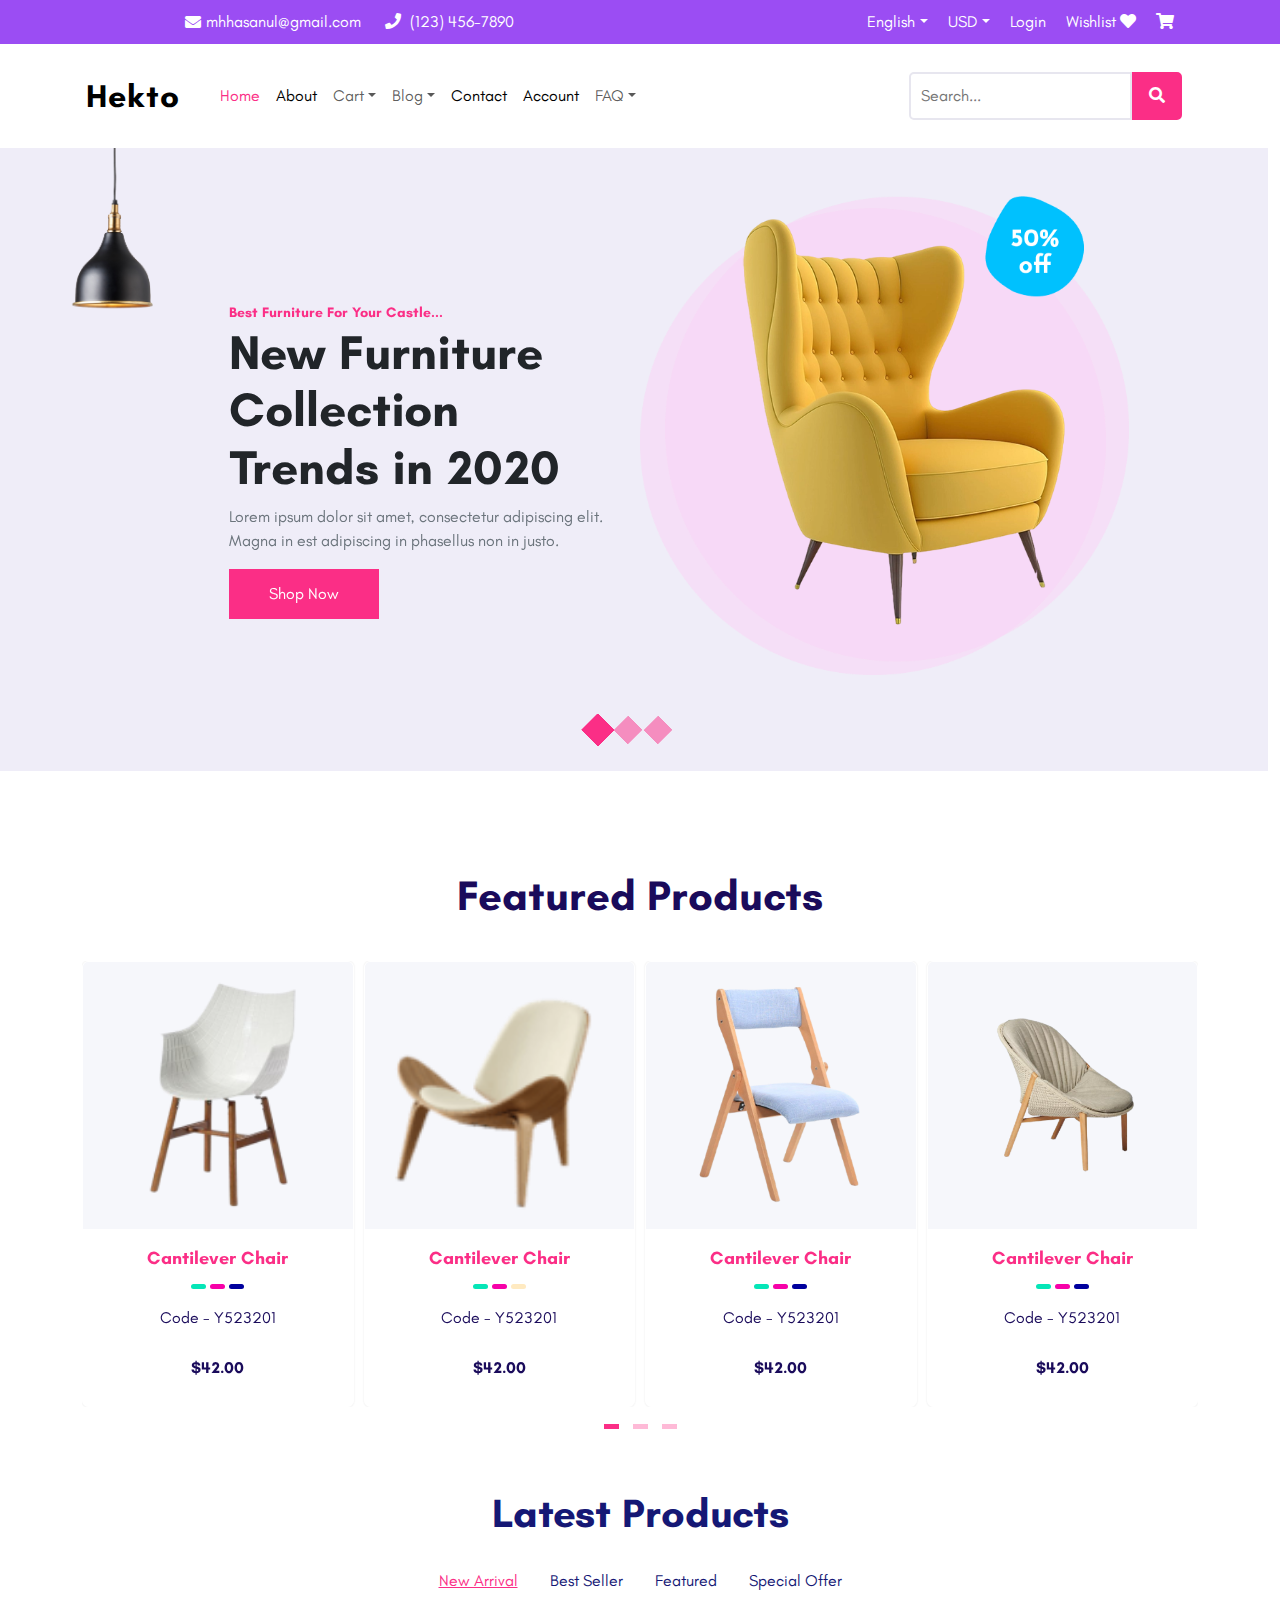
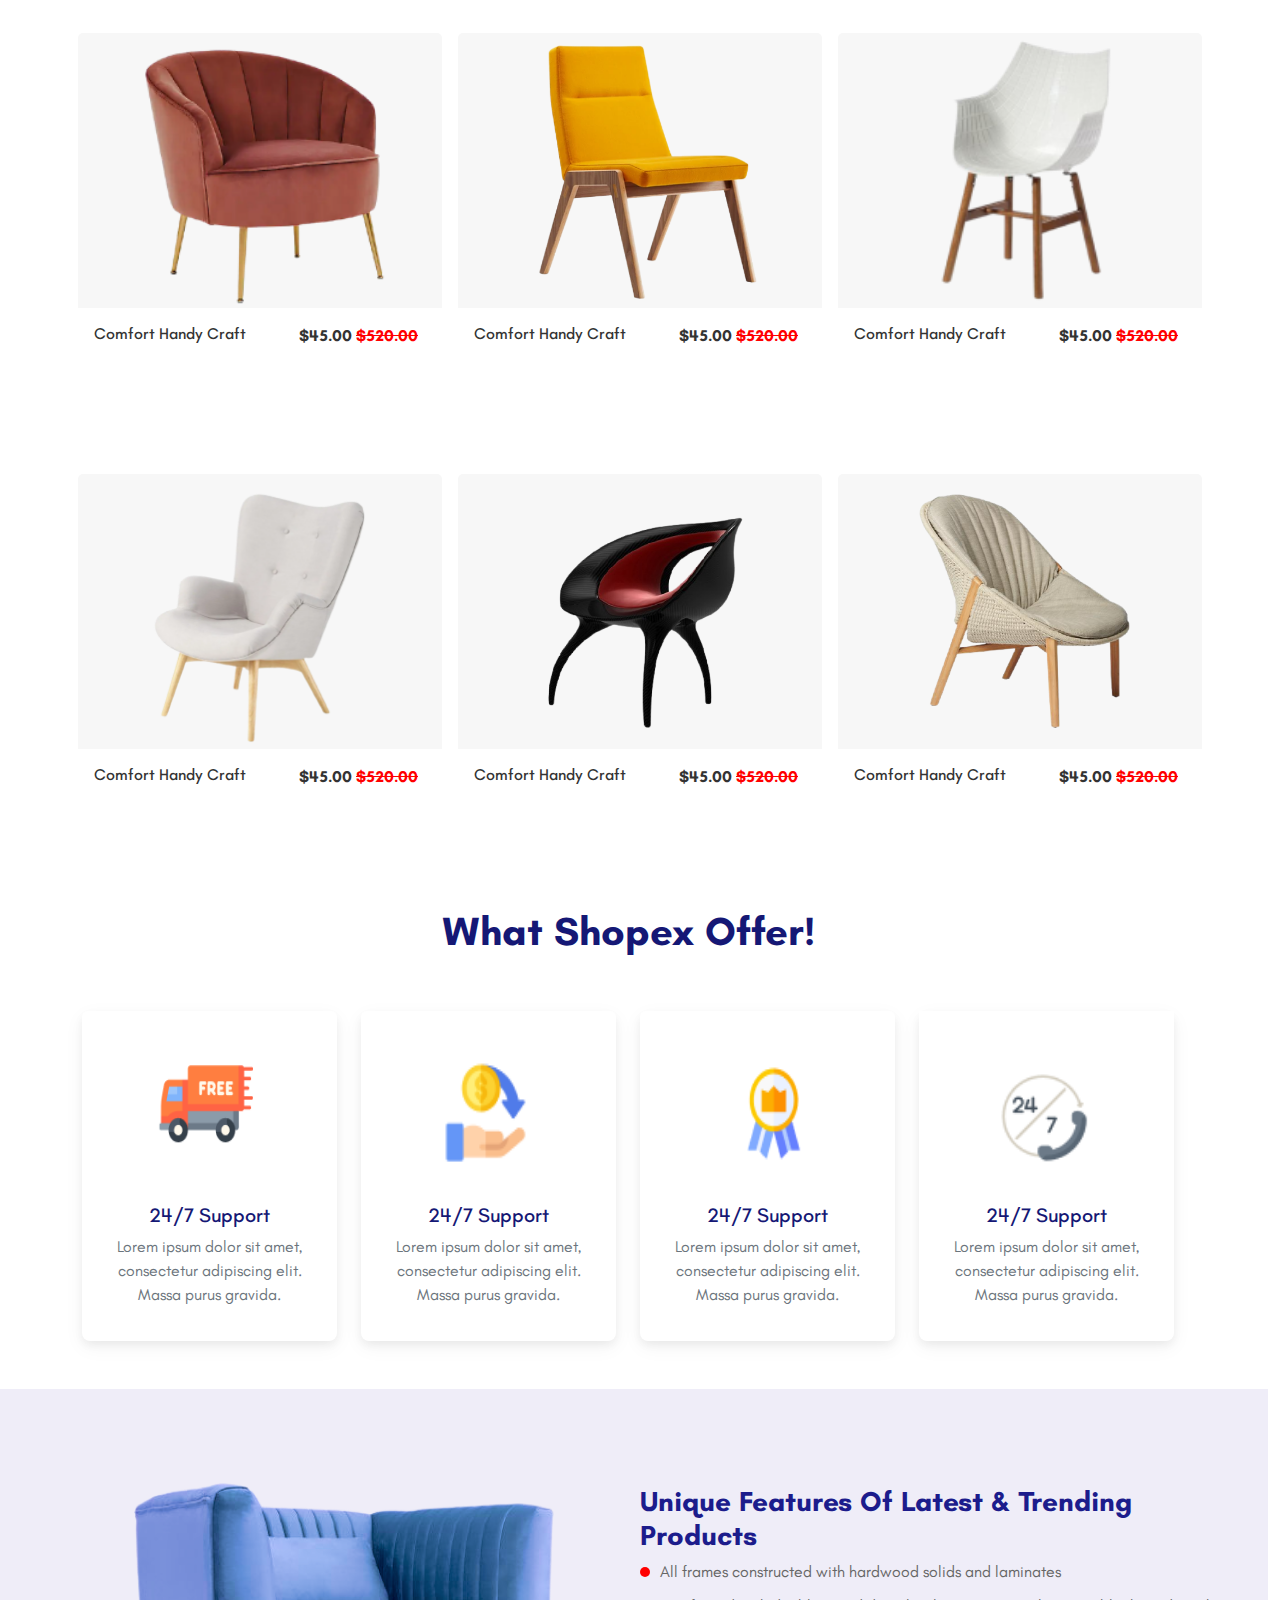
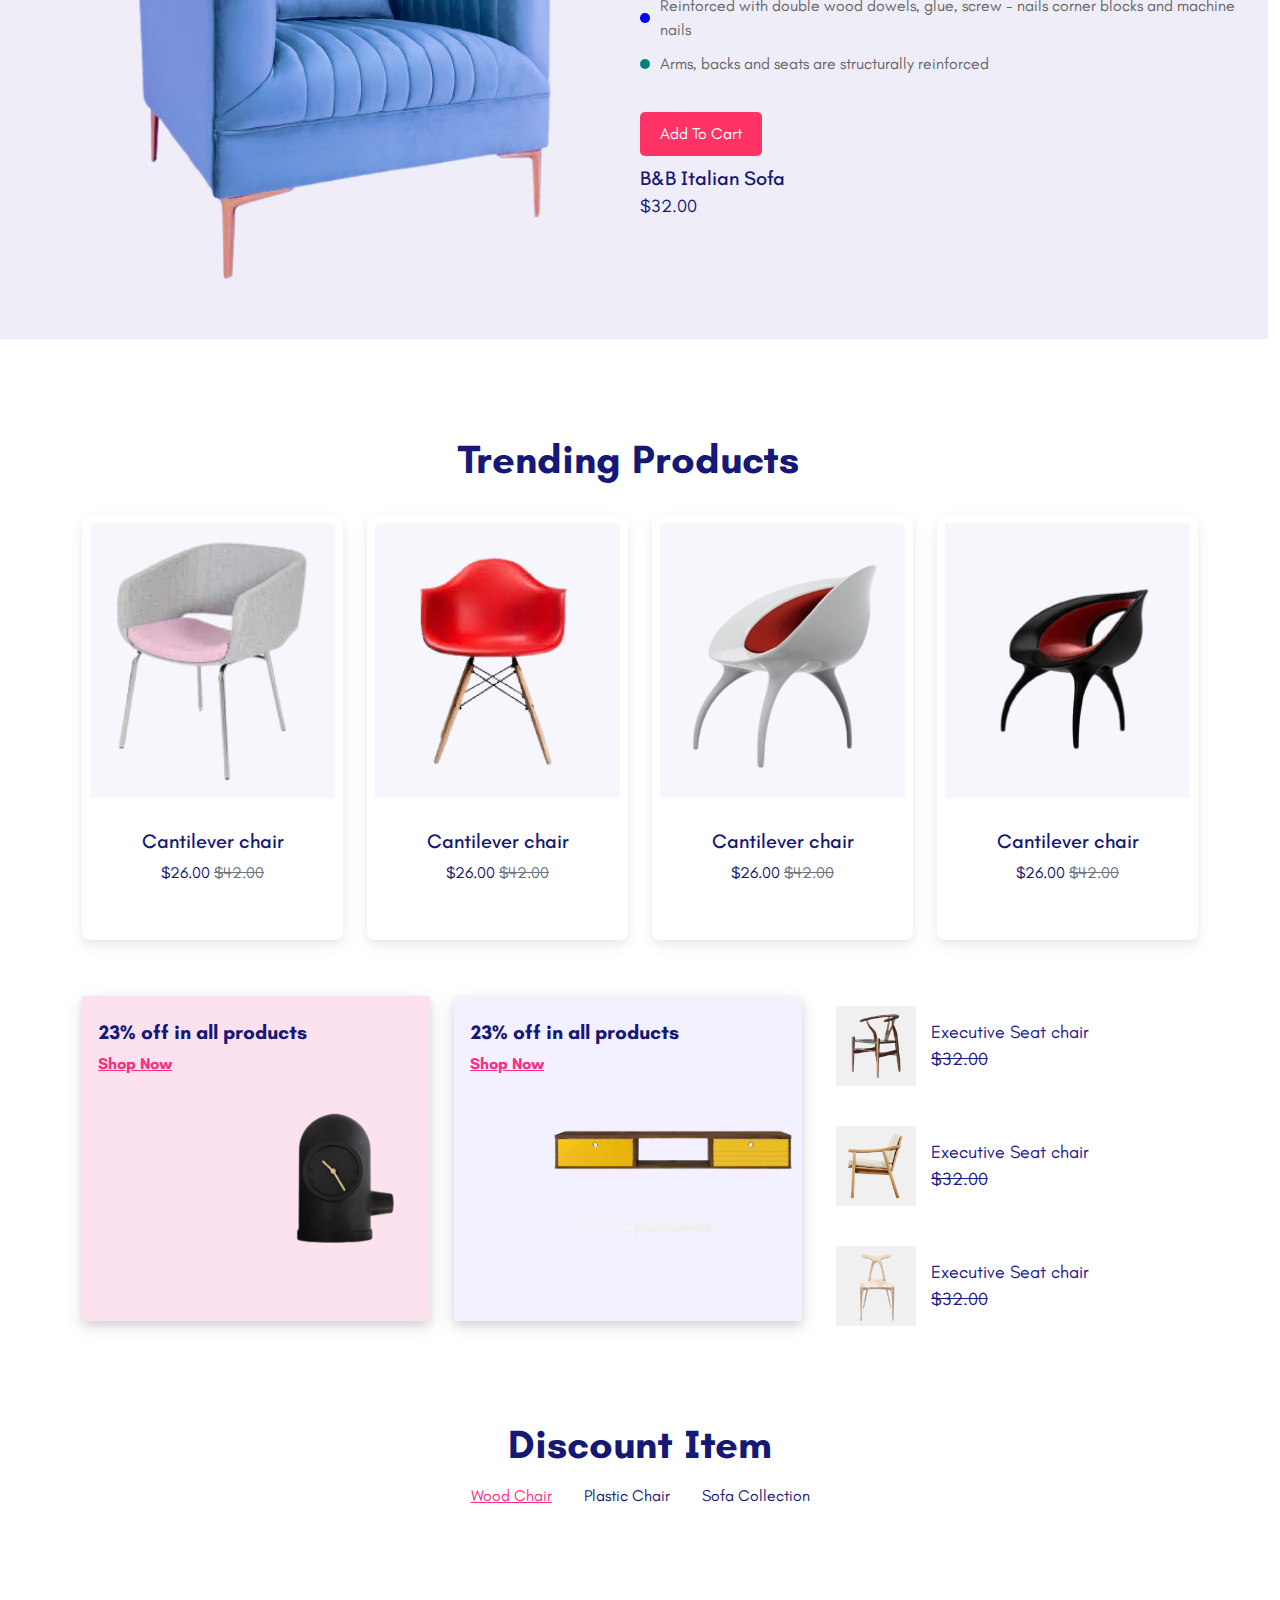
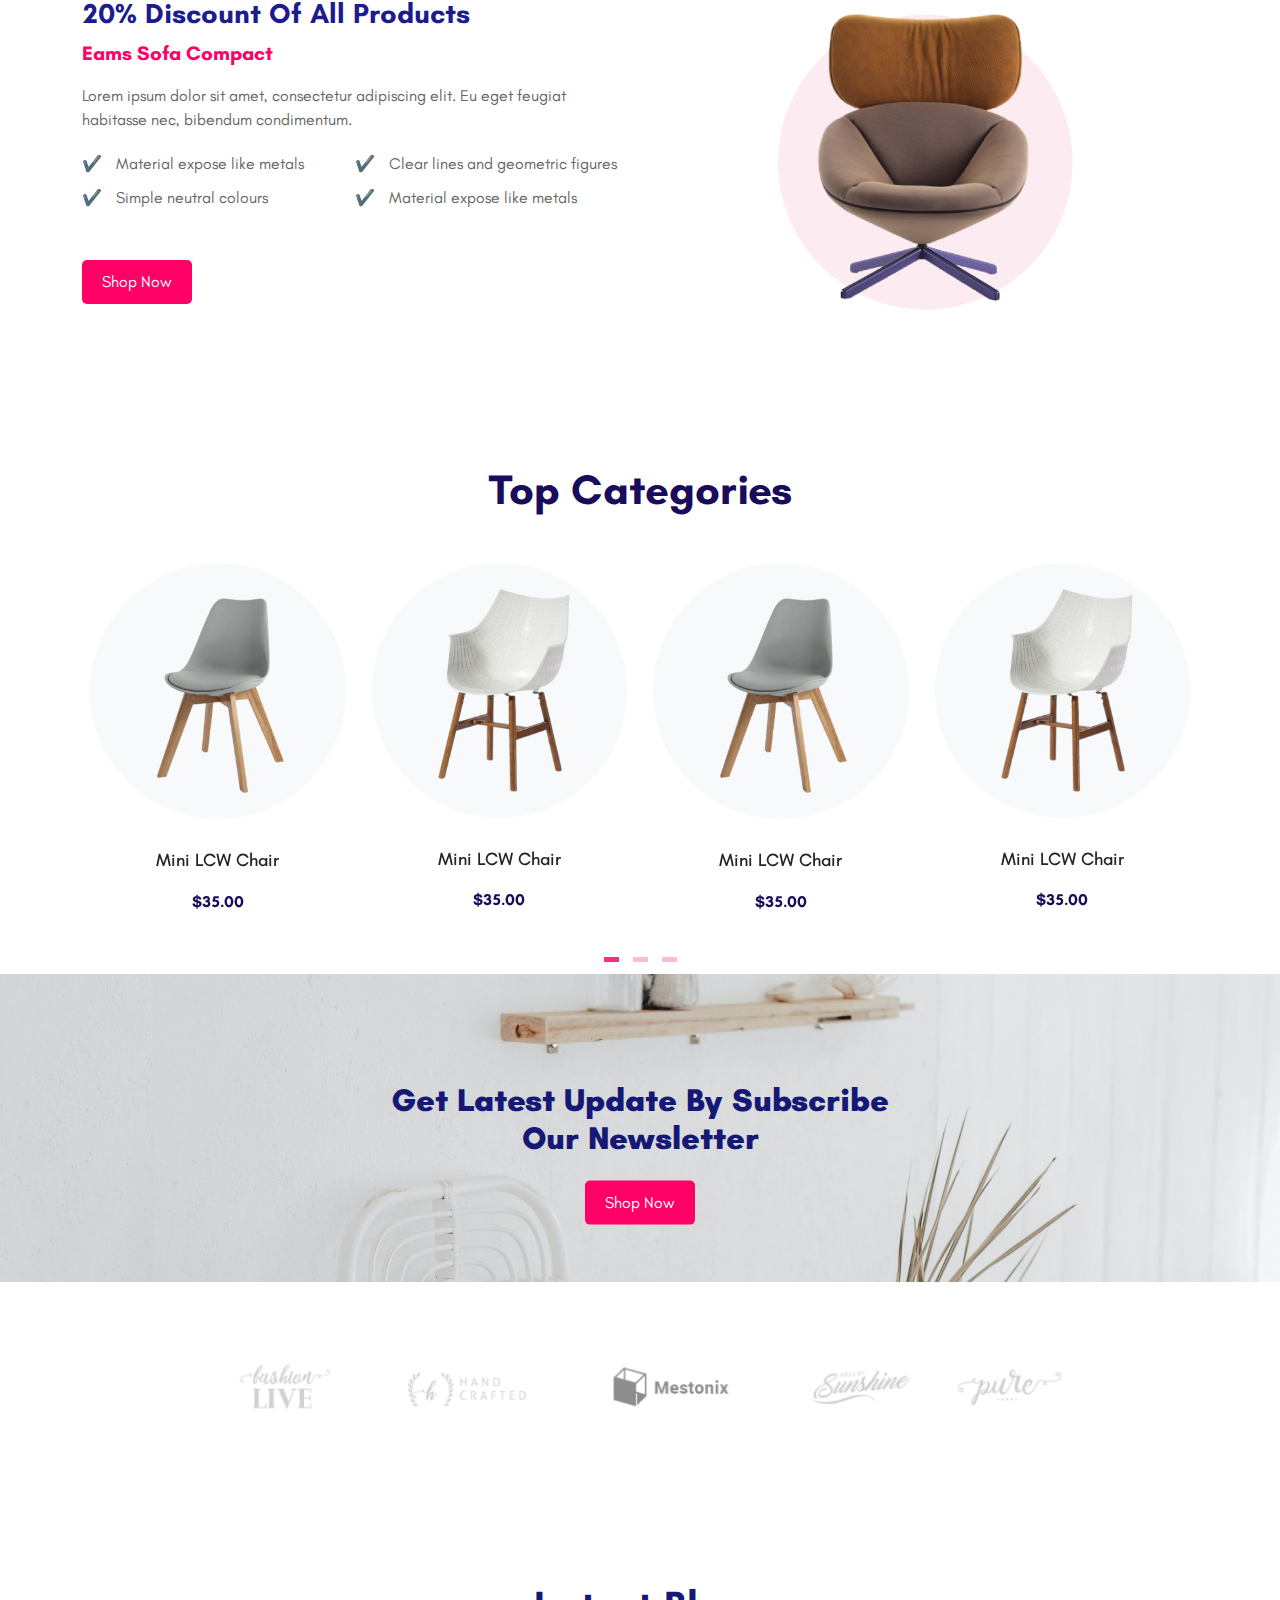
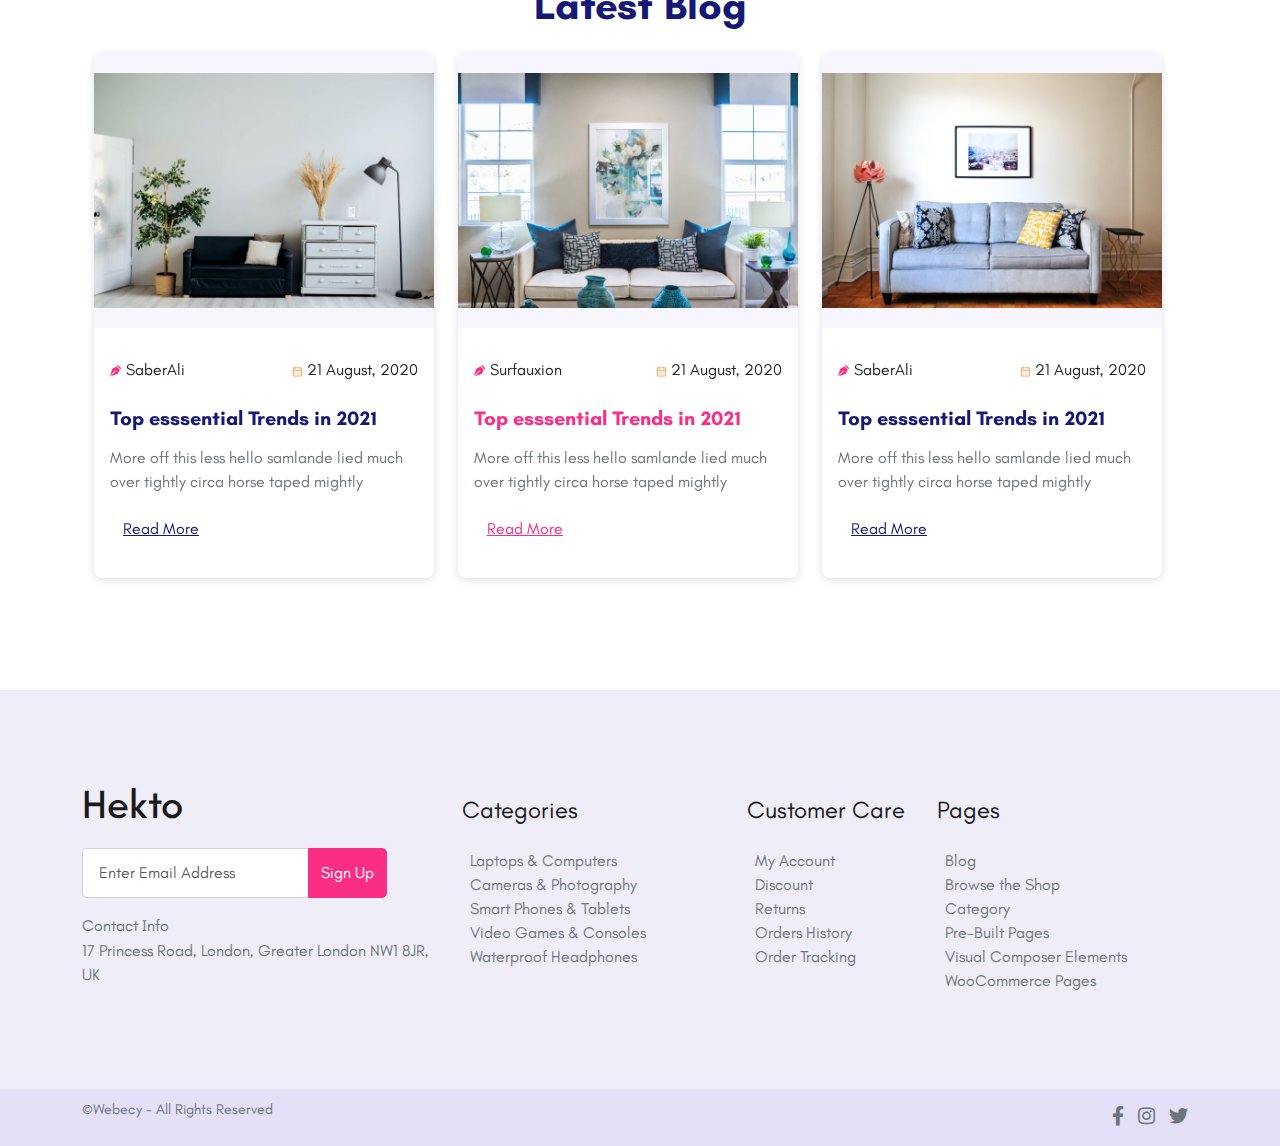
==== index.html @ 9812d264 "Upoading" ====
<!doctype html>
<html lang="en">
<head>
  <meta charset="utf-8">
  <meta name="viewport" content="width=device-width, initial-scale=1">
  <title>Hekto</title>
  <link rel="preconnect" href="https://fonts.googleapis.com">
  <link rel="preconnect" href="https://fonts.gstatic.com" crossorigin>
  <link href="https://fonts.googleapis.com/css2?family=Teachers:ital,wght@0,400..800;1,400..800&display=swap" rel="stylesheet">
  <link href="https://cdn.jsdelivr.net/npm/bootstrap@5.3.3/dist/css/bootstrap.min.css" rel="stylesheet" integrity="sha384-QWTKZyjpPEjISv5WaRU9OFeRpok6YctnYmDr5pNlyT2bRjXh0JMhjY6hW+ALEwIH" crossorigin="anonymous">
  <link href="assets/vendor/owl-carousel/css/owl.carousel.min.css" rel="stylesheet">
  <link href="assets/vendor/owl-carousel/css/owl.theme.default.min.css" rel="stylesheet">
  <link href="https://cdnjs.cloudflare.com/ajax/libs/font-awesome/5.15.4/css/all.min.css" rel="stylesheet">
  <link rel="stylesheet" href="assets/css/responsive.css"> <!-- Link to responsive CSS -->
  <link rel="stylesheet" href="assets/css/style.css">
</head>
<body>

  <!-- ===== Header ===== -->
  <section>
    <div class="container-fluid nav-panel">
      <div class="container">
        <div class="row col-md-12 justify-content-between">
          <div class="col-md-6 contact-info">
            <i class="fas fa-envelope"></i> mhhasanul@gmail.com
            <span class="ms-4"><i class="fas fa-phone"></i> (123) 456-7890</span>
          </div>
          <div class="col-md-6 wishlist text-end">
            <div class="d-inline-block me-3">
              <a href="#" class="dropdown-toggle" data-bs-toggle="dropdown">English</a>
              <ul class="dropdown-menu">
                <li><a class="dropdown-item" href="#">English</a></li>
                <li><a class="dropdown-item" href="#">Spanish</a></li>
              </ul>
            </div>
            <div class="d-inline-block me-3">
              <a href="#" class="dropdown-toggle" data-bs-toggle="dropdown">USD</a>
              <ul class="dropdown-menu">
                <li><a class="dropdown-item" href="#">USD</a></li>
                <li><a class="dropdown-item" href="#">EUR</a></li>
              </ul>
            </div>
            <div class="d-inline-block me-3"><a href="#">Login</a></div>
            <div class="d-inline-block me-3"><a href="#">Wishlist <i class="fas fa-heart"></i></a></div>
            <div class="d-inline-block"><a href="#"><i class="fas fa-shopping-cart"></i></a></div>
          </div>
        </div>
      </div>
    </div>
    <nav class="navbar pe-5 my-auto header_bg py-3 px-5 navbar-expand-lg bg-body-tertiary">
        <div class="px-3 container header_bg">
          <a class="navbar-brand hekto_header" href="#"><b>Hekto</b></a>
          <button class="navbar-toggler" type="button" data-bs-toggle="collapse" data-bs-target="#navbarSupportedContent" aria-controls="navbarSupportedContent" aria-expanded="false" aria-label="Toggle navigation">
            <span class="navbar-toggler-icon"></span>
          </button>
          <div class="collapse navbar-collapse" id="navbarSupportedContent">
            <ul class="navbar-nav me-auto my-auto py-3 mx-3 mb-lg-0">
              <li class="nav-item"><a class="nav-link active highlight_pink" aria-current="page" src="index.html" href="index.html">Home</a></li>
              <li class="nav-item"><a class="nav-link active" aria-current="page" src="AboutUs.html" href="AboutUs.html">About</a></li>
              <li class="nav-item dropdown">
                <a class="nav-link dropdown-toggle" href="#" role="button" data-bs-toggle="dropdown" aria-expanded="false">Cart</a>
                <ul class="dropdown-menu" aria-labelledby="cartDropdown">
                  <li><a class="dropdown-item" src="Cart.html" href="Cart.html">Cart</a></li>
                  <li><a class="dropdown-item" src="ShopList.html" href="ShopList.html">Shop List</a></li>
                  <li><a class="dropdown-item" src="ShopGrid.html" href="ShopGrid.html">Shop Grid</a></li>
                  <li><a class="dropdown-item" src="ShopLeftSidebar.html" href="ShopLeftSidebar.html">Shop Left Sidebar</a></li>
                  <li><a class="dropdown-item" src="ProductsDetail.html" href="ProductsDetail.html">Products Detail</a></li>
                  <li><a class="dropdown-item" src="OrderCompleted.html" href="OrderCompleted.html">Order Completed</a></li>
                  <li><a class="dropdown-item" src="Checkout.html" href="Checkout.html">Checkout</a></li>
                </ul>
              </li>
              <li class="nav-item dropdown">
                <a class="nav-link dropdown-toggle" href="#" role="button" data-bs-toggle="dropdown" aria-expanded="false">Blog</a>
                <ul class="dropdown-menu" aria-labelledby="blogDropdown">
                  <li><a class="dropdown-item" src="BlogPage.html" href="BlogPage.html">Blog</a></li>
                  <li><a class="dropdown-item" src="SingleBlog.html" href="SingleBlog.html">Single Blog</a></li>
                </ul>
              </li>
              <li class="nav-item"><a class="nav-link active" aria-current="page" src="ContactUs.html" href="ContactUs.html">Contact</a></li>
              <li class="nav-item"><a class="nav-link active" aria-current="page" src="MyAccount.html" href="MyAccount.html">Account</a></li>
              <li class="nav-item dropdown">
                <a class="nav-link dropdown-toggle" href="#"  role="button" data-bs-toggle="dropdown" aria-expanded="false">FAQ</a>
                <ul class="dropdown-menu" aria-labelledby="blogDropdown">
                  <li><a class="dropdown-item" src="FAQ.html" href="FAQ.html">FAQ</a></li>
                  <li><a class="dropdown-item" src="404NotFound.html" href="404NotFound.html"> 404 </a></li>
                </ul>
              </li>
            </ul>
            <div class="container">
              <div class="search-bar">
                <input type="text" class="search-input" placeholder="Search...">
                <button class="search-button"><i class="fas fa-search"></i></button>
              </div>
            </div>
          </div>
        </div>
      </nav>
  </section>
  <!-- ===== Header ===== -->
 <!-- ===== Hero ==== -->
 <section>
  <div class="container-fluid mb-5 row furniture-section">
    <div id="carouselExampleDark" class="carousel carousel-dark slide" data-bs-ride="carousel">
        <div class="carousel-indicators hero">
            <button type="button" data-bs-target="#carouselExampleDark" data-bs-slide-to="0" class="active" aria-current="true" aria-label="Slide 1"></button>
            <button type="button" data-bs-target="#carouselExampleDark" data-bs-slide-to="1" aria-label="Slide 2"></button>
            <button type="button" data-bs-target="#carouselExampleDark" data-bs-slide-to="2" aria-label="Slide 3"></button>
        </div>
        <div class="carousel-inner ">
            <div class="carousel-item active" data-bs-interval="10000">
                <div class="container-fluid">
                    <div class="row">
                        <div class="col-md-2 col-6 col-sm-4 text-center">
                            <img src="assets/images/lamp.png" alt="Lamp" class="img-fluid lamp">
                        </div>
                        <div class="col-md-4 col-12 d-flex align-items-center ">
                            <div class="">
                                <div class="home-1 py-5">
                                    <small class="text-clr"><b>Best Furniture For Your Castle...</b></small>
                                    <h1><b class="home-1-font ">New Furniture Collection Trends in 2020</b></h1>
                                    <p class="text-secondary ">Lorem ipsum dolor sit amet, consectetur adipiscing elit. Magna in est adipiscing in phasellus non in justo. 
                                    </p>
                                    <button class= "btn btn-home-1" ><a src="ShopList.html" class="navbar-brand " href="ShopList.html">Shop Now</a></button>
                                </div>
                            </div>
                        </div>
                        <div class="col-md-5 col-12 py-5 d-flex align-items-center justify-content-center">
                            <div class="product-img pb-5">
                                <img src="assets/images/home.png" alt="Chair" class="img-fluid">
                            </div>
                        </div>
                    </div>
                </div>
            </div>

            <div class="carousel-item " data-bs-interval="20000">
                <div class="container-fluid">
                    <div class="row">
                        <div class="col-md-2 col-6 col-sm-4 text-center">
                            <img src="assets/images/lamp.png" alt="Lamp" class="img-fluid lamp">
                        </div>
                        <div class="col-md-4 col-12 d-flex align-items-center ">
                            <div class="">
                                <div class="home-1 py-5">
                                    <small class="text-clr"><b>Best Furniture For Your Castle...</b></small>
                                    <h1><b class="home-1-font ">New Furniture Collection Trends in 2020</b></h1>
                                    <p class="text-secondary ">Lorem ipsum dolor sit amet, consectetur adipiscing elit. Magna in est adipiscing in phasellus non in justo. 
                                    </p>
                                    <button class= "btn btn-home-1" ><a src="ShopList.html" class="navbar-brand " href="ShopList.html">Shop Now</a></button>
                                </div>
                            </div>
                        </div>
                        <div class="col-md-5 col-12 py-5 d-flex align-items-center justify-content-center">
                            <div class="product-img pb-5">
                                <img src="assets/images/home.png" alt="Chair" class="img-fluid">
                            </div>
                        </div>
                    </div>
                </div>
            </div>

            <div class="carousel-item " data-bs-interval="30000">
                <div class="container-fluid">
                    <div class="row">
                        <div class="col-md-2 col-6 col-sm-4 text-center">
                            <img src="assets/images/lamp.png" alt="Lamp" class="img-fluid lamp">
                        </div>
                        <div class="col-md-4 col-12 d-flex align-items-center ">
                            <div class="">
                                <div class="home-1 py-5">
                                    <small class="text-clr"><b>Best Furniture For Your Castle...</b></small>
                                    <h1><b class="home-1-font ">New Furniture Collection Trends in 2020</b></h1>
                                    <p class="text-secondary ">Lorem ipsum dolor sit amet, consectetur adipiscing elit. Magna in est adipiscing in phasellus non in justo. 
                                    </p>
                                    <button class= "btn btn-home-1" ><a src="ShopList.html" class="navbar-brand " href="ShopList.html">Shop Now</a></button>
                                </div>
                            </div>
                        </div>
                        <div class="col-md-5 col-12 py-5 d-flex align-items-center justify-content-center">
                            <div class="product-img pb-5">
                                <img src="assets/images/home.png" alt="Chair" class="img-fluid">
                            </div>
                        </div>
                    </div>
                </div>
            </div>
    
            <!-- <div class="carousel-item " data-bs-interval="20000">
                <div class="container-fluid">
                    <div class="row">
                        <div class="col-md-2 col-sm-2">
                            <img src="assets/images/lamp.png" alt="" class="img-fluid ">
                        </div>
                        <div class="col-md-4 col-sm-4 py-5 mt-5">
                            <div class="pt-5">
                                <div class="">
                                    
                                    <small>Best Furniture For Your Castle...</small>
                                    <h1><b>New Furniture Collection Trends in 2020</b></h1>
                                    <p>Lorem ipsum dolor sit amet, consectetur adipiscing elit. Magna in est adipiscing in phasellus non in justo.</p>
                                    <button class="btn">Shop Now</button>
                                </div>
                            </div>
                        </div>
                        <div class="container col-md-6 col-sm-6 py-5">
                            <img src="assets/images/home.png" alt="" class="img-fluid w-75">
                        </div>
                    </div>
                </div>
            </div>

            <div class="carousel-item " data-bs-interval="30000">
                <div class="container-fluid">
                    <div class="row">
                        <div class="col-md-2 col-sm-2">
                            <img src="assets/images/lamp.png" alt="" class="img-fluid">
                        </div>
                        <div class="col-md-4 col-sm-4 py-5 mt-5">
                            <div class="pt-5 ">
                                <div class="">
                                    
                                    <small>Best Furniture For Your Castle...</small>
                                    <h1><b>New Furniture Collection Trends in 2020</b></h1>
                                    <p>Lorem ipsum dolor sit amet, consectetur adipiscing elit. Magna in est adipiscing in phasellus non in justo.</p>
                                    <button class="btn">Shop Now</button>
                                </div>
                            </div>
                        </div>
                        <div class="container col-md-6 col-sm-6 py-5">
                            <img src="assets/images/home.png" alt="" class="img-fluid w-75">
                        </div>
                    </div>
                </div>
            </div> -->
      </div>

      <!-- <button class="carousel-control-prev" type="button" data-bs-target="#carouselExampleDark" data-bs-slide="prev">
        <span class="carousel-control-prev-icon" aria-hidden="true"></span>
        <span class="sr-only">Previous</span>
      </button>
      <button class="carousel-control-next" type="button" data-bs-target="#carouselExampleDark" data-bs-slide="next">
        <span class="carousel-control-next-icon" aria-hidden="true"></span>
        <span class="sr-only">Next</span>
      </button> -->
    </div>
  </div>
</section>
<!-- ===== Hero ==== -->

<!-- ==== Featured Products ==== -->
<section class="featured-products">
<div class="container">
    <div class="row">
        <div class="col-12">
            <h2>Featured Products</h2>
        </div>
        <div class="col-12">
            <div class="owl-carousel owl-theme active fp-carousel">
                <div class="item">
                    <div class="card">
                        <div class="card-header">
                            <img src="assets/images/featured-product1.png" alt="Chair" class="img-fluid">
                        </div>
                        <div class="card-body">
                            <p class="product-title mb-0">Cantilever Chair</p>
                            <div class="product-color">
                                <div class="color-code color-code-1"></div>
                                <div class="color-code color-code-2"></div>
                                <div class="color-code color-code-3"></div>
                            </div>
                            <p class="product-code">Code - Y523201</p>
                            <p class="product-price mb-0">$42.00</p>
                        </div>
                    </div>
                </div>
                <div class="item">
                    <div class="card">
                        <div class="card-header">
                            <img src="assets/images/featured-product2.png" alt="Chair" class="img-fluid">
                        </div>
                        <div class="card-body">
                            <p class="product-title mb-0">Cantilever Chair</p>
                            <div class="product-color">
                                <div class="color-code color-code-1"></div>
                                <div class="color-code color-code-2"></div>
                                <div class="color-code color-code-4"></div>
                            </div>
                            <p class="product-code">Code - Y523201</p>
                            <p class="product-price mb-0">$42.00</p>
                        </div>
                    </div>
                </div>
                <div class="item">
                    <div class="card">
                        <div class="card-header">
                            <img src="assets/images/featured-product3.png" alt="Chair" class="img-fluid">
                        </div>
                        <div class="card-body">
                            <p class="product-title mb-0">Cantilever Chair</p>
                            <div class="product-color">
                                <div class="color-code color-code-1"></div>
                                <div class="color-code color-code-2"></div>
                                <div class="color-code color-code-3"></div>
                            </div>
                            <p class="product-code">Code - Y523201</p>
                            <p class="product-price mb-0">$42.00</p>
                        </div>
                    </div>
                </div>
                <div class="item">
                    <div class="card">
                        <div class="card-header">
                            <img src="assets/images/featured-product4.png" alt="Chair" class="img-fluid">
                        </div>
                        <div class="card-body">
                            <p class="product-title mb-0">Cantilever Chair</p>
                            <div class="product-color">
                                <div class="color-code color-code-1"></div>
                                <div class="color-code color-code-2"></div>
                                <div class="color-code color-code-3"></div>
                            </div>
                            <p class="product-code">Code - Y523201</p>
                            <p class="product-price mb-0">$42.00</p>
                        </div>
                    </div>
                </div>
                <div class="item">
                    <div class="card">
                        <div class="card-header">
                            <img src="assets/images/featured-product4.png" alt="Chair" class="img-fluid">
                        </div>
                        <div class="card-body">
                            <p class="product-title mb-0">Cantilever Chair</p>
                            <div class="product-color">
                                <div class="color-code color-code-1"></div>
                                <div class="color-code color-code-2"></div>
                                <div class="color-code color-code-3"></div>
                            </div>
                            <p class="product-code">Code - Y523201</p>
                            <p class="product-price mb-0">$42.00</p>
                        </div>
                    </div>
                </div>
                <div class="item">
                    <div class="card">
                        <div class="card-header">
                            <img src="assets/images/featured-product4.png" alt="Chair" class="img-fluid">
                        </div>
                        <div class="card-body">
                            <p class="product-title mb-0">Cantilever Chair</p>
                            <div class="product-color">
                                <div class="color-code color-code-1"></div>
                                <div class="color-code color-code-2"></div>
                                <div class="color-code color-code-3"></div>
                            </div>
                            <p class="product-code">Code - Y523201</p>
                            <p class="product-price mb-0">$42.00</p>
                        </div>
                    </div>
                </div>
                <div class="item">
                    <div class="card">
                        <div class="card-header">
                            <img src="assets/images/featured-product4.png" alt="Chair" class="img-fluid">
                        </div>
                        <div class="card-body">
                            <p class="product-title mb-0">Cantilever Chair</p>
                            <div class="product-color">
                                <div class="color-code color-code-1"></div>
                                <div class="color-code color-code-2"></div>
                                <div class="color-code color-code-3"></div>
                            </div>
                            <p class="product-code">Code - Y523201</p>
                            <p class="product-price mb-0">$42.00</p>
                        </div>
                    </div>
                </div>
                <div class="item">
                    <div class="card">
                        <div class="card-header">
                            <img src="assets/images/featured-product4.png" alt="Chair" class="img-fluid">
                        </div>
                        <div class="card-body">
                            <p class="product-title mb-0">Cantilever Chair</p>
                            <div class="product-color">
                                <div class="color-code color-code-1"></div>
                                <div class="color-code color-code-2"></div>
                                <div class="color-code color-code-3"></div>
                            </div>
                            <p class="product-code">Code - Y523201</p>
                            <p class="product-price mb-0">$42.00</p>
                        </div>
                    </div>
                </div>
                <div class="item">
                    <div class="card">
                        <div class="card-header">
                            <img src="assets/images/featured-product4.png" alt="Chair" class="img-fluid">
                        </div>
                        <div class="card-body">
                            <p class="product-title mb-0">Cantilever Chair</p>
                            <div class="product-color">
                                <div class="color-code color-code-1"></div>
                                <div class="color-code color-code-2"></div>
                                <div class="color-code color-code-3"></div>
                            </div>
                            <p class="product-code">Code - Y523201</p>
                            <p class="product-price mb-0">$42.00</p>
                        </div>
                    </div>
                </div>
                <div class="item">
                    <div class="card">
                        <div class="card-header">
                            <img src="assets/images/featured-product4.png" alt="Chair" class="img-fluid">
                        </div>
                        <div class="card-body">
                            <p class="product-title mb-0">Cantilever Chair</p>
                            <div class="product-color">
                                <div class="color-code color-code-1"></div>
                                <div class="color-code color-code-2"></div>
                                <div class="color-code color-code-3"></div>
                            </div>
                            <p class="product-code">Code - Y523201</p>
                            <p class="product-price mb-0">$42.00</p>
                        </div>
                    </div>
                </div>
                <div class="item">
                    <div class="card">
                        <div class="card-header">
                            <img src="assets/images/featured-product4.png" alt="Chair" class="img-fluid">
                        </div>
                        <div class="card-body">
                            <p class="product-title mb-0">Cantilever Chair</p>
                            <div class="product-color">
                                <div class="color-code color-code-1"></div>
                                <div class="color-code color-code-2"></div>
                                <div class="color-code color-code-3"></div>
                            </div>
                            <p class="product-code">Code - Y523201</p>
                            <p class="product-price mb-0">$42.00</p>
                        </div>
                    </div>
                </div>
                <div class="item">
                    <div class="card">
                        <div class="card-header">
                            <img src="assets/images/featured-product4.png" alt="Chair" class="img-fluid">
                        </div>
                        <div class="card-body">
                            <p class="product-title mb-0">Cantilever Chair</p>
                            <div class="product-color">
                                <div class="color-code color-code-1"></div>
                                <div class="color-code color-code-2"></div>
                                <div class="color-code color-code-3"></div>
                            </div>
                            <p class="product-code">Code - Y523201</p>
                            <p class="product-price mb-0">$42.00</p>
                        </div>
                    </div>
                </div>
            </div>
        </div>
    </div>
</div>
</section>
<!-- ==== Featured Products ==== -->

<!-- ==== Latest Products ==== -->
<section>
<div class="container">
    <div class="text-center mt-5">
        <h1 class="head-clr"><b>Latest Products</b></h1>
        <ul class="nav nav-tabs justify-content-center mt-4">
            <li class="nav-item">
                <a class="nav-link active text-clr" href="#"><u>New Arrival</u></a>
            </li>
            <li class="nav-item">
                <a class="nav-link head-clr" href="#">Best Seller</a>
            </li>
            <li class="nav-item">
                <a class="nav-link head-clr" href="#">Featured</a>
            </li>
            <li class="nav-item">
                <a class="nav-link head-clr" href="#">Special Offer</a>
            </li>
        </ul>
    </div>
    <div class=" mt-4">
        <div class="row justify-content-center">
          <div class="col-lg-4 col-md-6 p-2">
            <div class="card fp-bg shadow-card2" >
                <img src="assets/images/latest-product1.png" class="card-img-top w-100 lp-bg-cl" alt="Product 1">
                <div class="card-body lp-2">
                    <div class="price">
                      <h6 class="card-title">Comfort Handy Craft</h6>
                        <p>$45.00  <span class="original-price">$520.00</span></p>
                    </div>
                </div>
            </div>
        </div>
            <div class="col-lg-4 col-md-6 p-2">
                <div class="card fp-bg shadow-card2" >
                    <img src="assets/images/latest-product2.png" class="card-img-top w-100 lp-bg-cl" alt="Product 2">
                    <div class="card-body lp-2">
                      <div class="price">
                        <h6 class="card-title">Comfort Handy Craft</h6>
                          <p>$45.00  <span class="original-price">$520.00</span></p>
                      </div>
                  </div>
                </div>
            </div>
            <div class="col-lg-4 col-md-6 p-2">
                <div class="card fp-bg shadow-card2" >
                    <img src="assets/images/featured-product1.png" class="card-img-top w-100 lp-bg-cl" alt="Product 3">
                    <div class="card-body lp-2">
                      <div class="price">
                        <h6 class="card-title">Comfort Handy Craft</h6>
                          <p>$45.00  <span class="original-price">$520.00</span></p>
                      </div>
                  </div>
                </div>
            </div>
            
            <div class="col-lg-4 mb-0 col-md-6 p-2">
                <div class="card fp-bg shadow-card2" >
                    <img src="assets/images/latest-product4.png" class="card-img-top w-100 lp-bg-cl" alt="Product 4">
                    <div class="card-body lp-2">
                      <div class="price">
                        <h6 class="card-title">Comfort Handy Craft</h6>
                          <p>$45.00  <span class="original-price">$520.00</span></p>
                      </div>
                  </div>
                </div>
            </div>
            <div class="col-lg-4 col-md-6 mb-0 p-2">
                <div class="card fp-bg shadow-card2" >
                    <img src="assets/images/latest-product5.png" class="card-img-top w-100 lp-bg-cl" alt="Product 5">
                    <div class="card-body lp-2">
                      <div class="price">
                        <h6 class="card-title">Comfort Handy Craft</h6>
                          <p>$45.00  <span class="original-price">$520.00</span></p>
                      </div>
                  </div>
                </div>
            </div>
            <div class="col-lg-4 col-md-6 mb-0 p-2">
                <div class="card fp-bg shadow-card2" >
                    <img src="assets/images/latest-product6.png" class="card-img-top w-100 lp-bg-cl" alt="Product 6">
                    <div class="card-body lp-2">
                      <div class="price">
                        <h6 class="card-title">Comfort Handy Craft</h6>
                          <p>$45.00  <span class="original-price">$520.00</span></p>
                      </div>
                  </div>
                </div>
            </div>
        </div>
    </div>
</div>
</section>
<!-- ==== Latest Products ==== -->

<!-- ==== Shopex Offer ==== -->
<section>
    <div class="container">
        <div class=" d-flex text-center justify-content-center row col-lg-12 col-md-12">
            <div class="text-center mt-0">
                <h1 class="head-clr"><b>What Shopex Offer!</b></h1>
            </div>
            <div class="col-lg-3 col-md-6 py-5">
                <div class="card offer-bg shadow-card3" >
                <img src="assets/images/offer1.png" class="card-img-top w-100 offer-bg-cl" >
                <div class="card-body text-center">
                    <h5 class="card-title text-offer-clr text-center">24/7 Support</h5>
                    
                    <p class="text-secondary text-center">Lorem ipsum dolor sit amet,
                    consectetur adipiscing elit.
                    Massa purus gravida.</p>
                </div>
                </div>
            </div>
            <div class="col-lg-3 col-md-6 py-5">
                <div class="card offer-bg shadow-card3" >
                <img src="assets/images/offer2.png" class="card-img-top offer-bg-cl w-100" >
                <div class="card-body text-center">
                    <h5 class="card-title text-offer-clr text-center">24/7 Support</h5>
                    
                    <p class="text-secondary text-center">Lorem ipsum dolor sit amet,
                    consectetur adipiscing elit.
                    Massa purus gravida.</p>
                </div>
                </div>
            </div>
            <div class="col-lg-3 col-md-6 py-5">
                <div class="card offer-bg shadow-card3" >
                <img src="assets/images/offer3.png" class="card-img-top offer-bg-cl w-100">
                <div class="card-body text-center">
                    <h5 class="card-title text-offer-clr text-center">24/7 Support</h5>
                    
                    <p class="text-secondary text-center">Lorem ipsum dolor sit amet,
                    consectetur adipiscing elit.
                    Massa purus gravida.</p>
                </div>
                </div>
            </div>
            <div class="col-lg-3 col-md-6 py-5">
                <div class="card offer-bg shadow-card3 text-center" >
                <img src="assets/images/offer4.png" class=" offer-bg-cl w-100">
                <div class="card-body text-center">
                    <h5 class="card-title text-offer-clr text-center">24/7 Support</h5>
                    
                    <p class="text-secondary text-center">Lorem ipsum dolor sit amet,
                    consectetur adipiscing elit.
                    Massa purus gravida.</p>
                </div>
                </div>
            </div>
        </div>
    </div>
</section>  
<!-- ==== Shopex Offer ==== -->  

<!-- ==== Unique Feature Pannel ==== -->
<section>
<div class="container-fluid col-lg-12 mb-5 row furniture-section">
    <div class=" col-md-6 col-lg-6 text-end">
        <img src="assets/images/unique-feature-pannel-img.png" class="img-fluid" alt="Product Image">
    </div>
    <div class="col-md-6 col-lg-6">
        <div class="pt-5 mt-5">
            <h2>Unique Features Of Latest & Trending Products</h2>
            <ul class="features-list">
                <li><span class="dot red"></span> All frames constructed with hardwood solids and laminates</li>
                <li><span class="dot blue"></span> Reinforced with double wood dowels, glue, screw - nails corner blocks and machine nails</li>
                <li><span class="dot teal"></span> Arms, backs and seats are structurally reinforced</li>
            </ul>
            <button class="add-to-cart"><a  src="Cart.html" href="Cart.html" class="navbar-brand " >Add To Cart</a></button>
            <div class="feature-info head-clr">
                <h3>B&B Italian Sofa</h3>
                <p>$32.00</p>
            </div>
        </div>
    </div>
</div>
</section>
<!-- ==== Unique Feature Pannel ==== -->

<!-- ==== Trending Products ==== -->
<section>
<div class="container">
    <div class=" justify-content-center row col-lg-12 col-md-12">
        <div class="text-center mt-5">
            <h1 class="head-clr"><b>Trending Products</b></h1>
        </div>
    </div>
</div>
<div class="container">
    <div class= " justify-content-center row">
        <div class="col-lg-3 col-md-6 py-4 ">
            <div class="card fp-bg shadow-card3 p-2"">
            <img src="assets/images/trending-products1.png" class="card-img-top w-100 fp-bg-cl" >
            <div class="card-body text-center">
                <h5 class="card-title text-offer-clr text-center">Cantilever chair</h5>
                <p class="head-clr"> $26.00  <span class="original-price text-secondary">$42.00</span></p>
            </div>
            </div>
        </div>
        <div class="col-lg-3 col-md-6 py-4 ">
            <div class="card fp-bg shadow-card3 p-2" ">
            <img src="assets/images/trending-products2.png" class="card-img-top fp-bg-cl w-100" >
            <div class="card-body text-center">
                <h5 class="card-title text-offer-clr text-center">Cantilever chair</h5>
                <p class="head-clr"> $26.00  <span class="original-price text-secondary">$42.00</span></p>
            </div>
            </div>
        </div>
        <div class="col-lg-3 col-md-6 py-4">
            <div class="card fp-bg shadow-card3 p-2" >
            <img src="assets/images/trending-products3.png" class="card-img-top fp-bg-cl w-100">
            <div class="card-body text-center">
                <h5 class="card-title text-offer-clr text-center">Cantilever chair</h5>
                <p class="head-clr"> $26.00  <span class="original-price text-secondary">$42.00</span></p>
            </div>
            </div>
        </div>
        <div class="col-lg-3 col-md-6  py-4">
            <div class="card fp-bg shadow-card3 p-2 text-center" >
            <img src="assets/images/trending-products4.png" class=" fp-bg-cl w-100">
            <div class="card-body text-center">
                <h5 class="card-title text-offer-clr text-center">Cantilever chair</h5>
                <p class="head-clr"> $26.00  <span class="original-price text-secondary">$42.00</span></p>
            </div>
            </div>
        </div>
    </div>
    <div class=" justify-content-center pt-3 d-flex row col-lg-12 col-md-12">
        <div class="col-lg-4 col-md-6 py-3">
            <div class="card tp1-bg shadow-card4 " >
                <div>
                    <h5 class="p-3 pt-4 pb-0 head-clr"><b>23% off in all products</b></h5>
                    <p><a href="#" class="text-clr float-right p-3"><b>Shop Now</b></a></p>
                </div>
                <div class="d-flex justify-content-end">
                    <img src="assets/images/trending-products5.png" class="w-50">
                </div>
            </div>
        </div>
        <div class="col-lg-4 col-md-6 py-3">
            <div class="card tp2-bg shadow-card4"> 
            <div>
                <h5 class="p-3 pt-4 pb-0 head-clr"><b>23% off in all products</b></h5>
                <p><a href="#" class="text-clr float-right p-3"><b>Shop Now</b></a></p>
            </div>
            <div class="d-flex justify-content-end">
                <img src="assets/images/trending-products6.png" class="w-75">
            </div>
            </div>
        </div>
        <div class="col-lg-4 py-3 col-md-12">
            <div class="product-section-trending">
                <div class="product-item">
                    <div class="product-image-trending" style="background-image: url('assets/images/trending-products7.png');"></div>
                    <div class="product-info">
                        <p>Executive Seat chair</p>
                        <p>$32.00</p>
                    </div>
                </div>
                <div class="product-item">
                    <div class="product-image-trending" style="background-image: url('assets/images/trending-products8.png');"></div>
                    <div class="product-info">
                        <p>Executive Seat chair</p>
                        <p>$32.00</p>
                    </div>
                </div>
                <div class="product-item">
                    <div class="product-image-trending" style="background-image: url('assets/images/trending-products9.png');"></div>
                    <div class="product-info">
                        <p>Executive Seat chair</p>
                        <p>$32.00</p>
                    </div>
                </div>
            </div>
        </div>
    </div>
</div>
</section>
<!-- ==== Trending Products ==== -->

<!-- ===== Discount Items ===== -->
 <section class="discount-section">
    <div class="container">
      <div class="row discount-item mb-2">
        <div class="col-12 text-center mt-5">
          <h1 class="head-clr"><b>Discount Item</b></h1>
          <ul class="nav nav-tabs pb-5 justify-content-center">
            <li class="nav-item">
              <a class="nav-link active text-clr" href="#"> <u>Wood Chair</u></a>
            </li>
            <li class="nav-item">
              <a class="nav-link head-clr" href="#">Plastic Chair</a>
            </li>
            <li class="nav-item">
              <a class="nav-link head-clr" href="#">Sofa Collection</a>
            </li>
          </ul>
        </div>
        <div class="col-md-6 col-lg-6 ">
          <h2>20% Discount Of All Products</h2>
          <p class="subtitle">Eams Sofa Compact</p>
          <p class="description">Lorem ipsum dolor sit amet, consectetur adipiscing elit. Eu eget feugiat habitasse nec, bibendum condimentum.</p>
          <ul class="discount-list">
            <li> Material expose like metals</li>
            <li> Clear lines and geometric figures</li>
            <li> Simple neutral colours</li>
            <li> Material expose like metals</li>
          </ul>
          <button class= "btn btn-pink add-to-cart" ><a src="ShopList.html" class="navbar-brand " href="ShopList.html">Shop Now</a></button>
        </div>
        <div class="col-md-6 col-lg-6 d-flex align-items-center justify-content-center">
          <img src="assets/images/discount-item.png" alt="Product Image" class="img-fluid">
        </div>
      </div>
    </div>
  </section>
<!-- ===== Discount Items ===== -->

 <!-- ===== Top Categories ===== -->
 <section class="featured-products">
    <div class="container">
      <div class="row">
        <div class="col-12">
          <h2 class="text-center">Top Categories</h2>
        </div>
        <div class="col-12">
          <div class="owl-carousel owl-theme active fp-carousel">
            <div class="item">
              <div class="top-product-image m-2">
                <img src="assets/images/top-categories1.png" alt="Mini LCW Chair" class="img-fluid">
                <div class="view-shop">View Shop</div>
                <button class= "view-shop" ><a src="ShopLeftSidebar.html" class="navbar-brand " href="ShopLeftSidebar.html">View Shop </a></button>
              </div>
              <h5 class="product-name text-center pt-3">Mini LCW Chair</h5>
              <p class="text-center product-price">$35.00</p>
            </div>
            <div class="item">
              <div class="top-product-image m-2">
                <img src="assets/images/top-categories2.png" alt="Mini LCW Chair" class="img-fluid">
                <button class= "view-shop" ><a src="ShopLeftSidebar.html" class="navbar-brand " href="ShopLeftSidebar.html">View Shop </a></button>
            </div>
              <h5 class="product-name text-center pt-3">Mini LCW Chair</h5>
              <p class="text-center product-price">$35.00</p>
            </div>
            <div class="item">
              <div class="top-product-image m-2">
                <img src="assets/images/top-categories1.png" alt="Mini LCW Chair" class="img-fluid">
                <button class= "view-shop" ><a src="ShopLeftSidebar.html" class="navbar-brand " href="ShopLeftSidebar.html">View Shop </a></button>
            </div>
              <h5 class="product-name text-center pt-3">Mini LCW Chair</h5>
              <p class="text-center product-price">$35.00</p>
            </div>
            <div class="item">
              <div class="top-product-image m-2">
                <img src="assets/images/top-categories2.png" alt="Mini LCW Chair" class="img-fluid">
                <button class= "view-shop" ><a src="ShopLeftSidebar.html" class="navbar-brand " href="ShopLeftSidebar.html">View Shop </a></button>
              </div>
              <h5 class="product-name text-center pt-3">Mini LCW Chair</h5>
              <p class="text-center product-price">$35.00</p>
            </div>
            <div class="item">
              <div class="top-product-image m-2">
                <img src="assets/images/top-categories1.png" alt="Mini LCW Chair" class="img-fluid">
                <button class= "view-shop" ><a src="ShopLeftSidebar.html" class="navbar-brand " href="ShopLeftSidebar.html">View Shop </a></button>
              </div>
              <h5 class="product-name text-center pt-3">Mini LCW Chair</h5>
              <p class="text-center product-price">$35.00</p>
            </div>
            <div class="item">
              <div class="top-product-image m-2">
                <img src="assets/images/top-categories2.png" alt="Mini LCW Chair" class="img-fluid">
                <button class= "view-shop" ><a src="ShopLeftSidebar.html" class="navbar-brand " href="ShopLeftSidebar.html">View Shop </a></button>
              </div>
              <h5 class="product-name text-center pt-3">Mini LCW Chair</h5>
              <p class="text-center product-price">$35.00</p>
            </div>
            <div class="item">
              <div class="top-product-image m-2">
                <img src="assets/images/top-categories1.png" alt="Mini LCW Chair" class="img-fluid">
                <button class= "view-shop" ><a src="ShopLeftSidebar.html" class="navbar-brand " href="ShopLeftSidebar.html">View Shop </a></button>
              </div>
              <h5 class="product-name text-center pt-3">Mini LCW Chair</h5>
              <p class="text-center product-price">$35.00</p>
            </div>
            <div class="item">
              <div class="top-product-image m-2">
                <img src="assets/images/top-categories2.png" alt="Mini LCW Chair" class="img-fluid">
                <button class= "view-shop" ><a src="ShopLeftSidebar.html" class="navbar-brand " href="ShopLeftSidebar.html">View Shop </a></button>
              </div>
              <h5 class="product-name text-center pt-3">Mini LCW Chair</h5>
              <p class="text-center product-price">$35.00</p>
            </div>
            <div class="item">
              <div class="top-product-image m-2">
                <img src="assets/images/top-categories1.png" alt="Mini LCW Chair" class="img-fluid">
                <button class= "view-shop" ><a src="ShopLeftSidebar.html" class="navbar-brand " href="ShopLeftSidebar.html">View Shop </a></button>
              </div>
              <h5 class="product-name text-center pt-3">Mini LCW Chair</h5>
              <p class="text-center product-price">$35.00</p>
            </div>
            <div class="item">
              <div class="top-product-image m-2">
                <img src="assets/images/top-categories2.png" alt="Mini LCW Chair" class="img-fluid">
                <button class= "view-shop" ><a src="ShopLeftSidebar.html" class="navbar-brand " href="ShopLeftSidebar.html">View Shop </a></button>
              </div>
              <h5 class="product-name text-center pt-3">Mini LCW Chair</h5>
              <p class="text-center product-price">$35.00</p>
            </div>
            <div class="item">
              <div class="top-product-image m-2">
                <img src="assets/images/top-categories1.png" alt="Mini LCW Chair" class="img-fluid">
                <button class= "view-shop" ><a src="ShopLeftSidebar.html" class="navbar-brand " href="ShopLeftSidebar.html">View Shop </a></button>
              </div>
              <h5 class="product-name text-center pt-3">Mini LCW Chair</h5>
              <p class="text-center product-price">$35.00</p>
            </div>
            <div class="item">
              <div class="top-product-image m-2">
                <img src="assets/images/top-categories2.png" alt="Mini LCW Chair" class="img-fluid">
                <button class= "view-shop" ><a src="ShopLeftSidebar.html" class="navbar-brand " href="ShopLeftSidebar.html">View Shop </a></button>
              </div>
              <h5 class="product-name text-center pt-3">Mini LCW Chair</h5>
              <p class="text-center product-price">$35.00</p>
            </div>
          </div>
        </div>
      </div>
    </div>
</section>
 <!-- ===== Top Categories ===== -->

<!-- ==== latest updates ==== -->
<section class="subscribe-section">
    <div class="container-fluid p-0">
      <div class="row no-gutters">
        <div class="col-12 position-relative">
          <img src="assets/images/latest-update-bg.png" alt="Background" class="background-image img-fluid">
          <div class="latest-update-text">
            <h3 class="head-clr text-center"><b>Get Latest Update By Subscribe <br> Our Newsletter</b></h3>
            <button class="subscribe-btn mt-3">Shop Now</button>
          </div>
        </div>
      </div>
    </div>
  </section>
<!-- ==== latest updates ==== -->

<section class="sketching-smileshop p-5 pt70 pb70">
    <div class="sketching-img-div pt-3 text-center">
        <img src="assets/images/pannel.png" alt="Sketching" class="img-fluid w-75 mx-auto">
    </div>
</section>

 <!-- ==== latest blog ==== -->
 <section class="container mb-5 py-5">
    <div class=" d-flex  justify-content-center row ">
      <div class="text-center mt-5">
        <h1 class="head-clr"><b>Latest Blog</b></h1>
      </div>
      <div id="featuredProductsCarousel" class="carousel carousel-dark slide" data-bs-ride="carousel">
        <!-- <div class="carousel-indicators featured-products-indicators">
          <button type="button" data-bs-target="#featuredProductsCarousel" data-bs-slide-to="0" class="active" aria-current="true" aria-label="Slide 4"></button>
          <button type="button" data-bs-target="#featuredProductsCarousel" data-bs-slide-to="1" aria-label="Slide 5"></button>
          <button type="button" data-bs-target="#featuredProductsCarousel" data-bs-slide-to="2" aria-label="Slide 6"></button>
        </div> -->
        <div class="carousel-inner">
          <div class="carousel-item active" data-bs-interval="1000">
            <div class="container-fluid justify-content-center row col-lg-12 col-md-12">
              <div class="col-lg-4 col-md-4 py-3">
                <div class="card lb-bg shadow-card-blog" >
                  <img src="assets/images/blog1.png" class="card-img-top w-100 fp-bg-cl" >
                  <div class="card-body lb text-start">
                    <div class="d-flex justify-content-between  mb-2">
                      <div>
                        <img  class="author-icon " src="assets/images/write.png" alt="">
                        <span class="author">SaberAli</span>
                      </div>
                      <div>
                        <img class="date-icon w-10" src="assets/images/calendar.png" alt="">
                        <span class="date">21 August, 2020</span>
                      </div>
                    </div>
                    <h5 class=" text-start card-title head-clr pt-3"><b>Top esssential Trends in 2021</b></h5>
                    <p class="card-text pt-2 text-start text-secondary">More off this less hello samlande lied much over tightly circa horse taped mightly</p>
                    <a href="#" class="text-start  head-clr btn btn-link">Read More</a>
                  </div>
                </div>
              </div>
              <div class="col-lg-4 col-md-4 py-3">
                <div class="card lb-bg shadow-card-blog" >
                  <img src="assets/images/blog2.png" class="card-img-top fp-bg-cl w-100" >
                  <div class="card-body lb text-start">
                    <div class="d-flex justify-content-between  mb-2">
                      <div>
                        <img  class="author-icon " src="assets/images/write.png" alt="">
                        <span class="author">Surfauxion</span>
                      </div>
                      <div>
                        <img class="date-icon w-10" src="assets/images/calendar.png" alt="">
                        <span class="date">21 August, 2020</span>
                      </div>
                    </div>
                    <h5 class=" text-start card-title text-clr pt-3"><b>Top esssential Trends in 2021</b></h5>
                    <p class="card-text pt-2 text-start text-secondary">More off this less hello samlande lied much over tightly circa horse taped mightly</p>
                    <a href="#" class="text-start  text-clr btn btn-link">Read More</a>
                  </div>
                </div>
              </div>
              <div class="col-lg-4 col-md-4 py-3">
                <div class="card lb-bg shadow-card-blog" >
                  <img src="assets/images/blog3.png" class="card-img-top fp-bg-cl w-100">
                  <div class="card-body lb text-start">
                    <div class="d-flex justify-content-between  mb-2">
                      <div>
                        <img  class="author-icon " src="assets/images/write.png" alt="">
                        <span class="author">SaberAli</span>
                      </div>
                      <div>
                        <img class="date-icon w-10" src="assets/images/calendar.png" alt="">
                        <span class="date">21 August, 2020</span>
                      </div>
                    </div>
                    <h5 class=" text-start card-title head-clr pt-3"><b>Top esssential Trends in 2021</b></h5>
                    <p class="card-text pt-2 text-start text-secondary">More off this less hello samlande lied much over tightly circa horse taped mightly</p>
                    <a href="#" class="text-start  head-clr btn btn-link">Read More</a>
                  </div>
                </div>
              </div>
            </div>
          </div>
          <div class="carousel-item" data-bs-interval="2000">
            <div class="container-fluid justify-content-center row col-lg-12 col-md-12">
              <div class="col-lg-4 col-md-4 py-3">
                <div class="card lb-bg shadow-card-blog" >
                  <img src="assets/images/blog1.png" class="card-img-top w-100 fp-bg-cl" >
                  <div class="card-body lb text-start">
                    <div class="d-flex justify-content-between  mb-2">
                      <div>
                        <img  class="author-icon " src="assets/images/write.png" alt="">
                        <span class="author">SaberAli</span>
                      </div>
                      <div>
                        <img class="date-icon w-10" src="assets/images/calendar.png" alt="">
                        <span class="date">21 August, 2020</span>
                      </div>
                    </div>
                    <h5 class=" text-start card-title head-clr pt-3"><b>Top esssential Trends in 2021</b></h5>
                    <p class="card-text pt-2 text-start text-secondary">More off this less hello samlande lied much over tightly circa horse taped mightly</p>
                    <a href="#" class="text-start  head-clr btn btn-link">Read More</a>
                  </div>
                </div>
              </div>
              <div class="col-lg-4 col-md-4 py-3">
                <div class="card lb-bg shadow-card-blog" >
                  <img src="assets/images/blog2.png" class="card-img-top fp-bg-cl w-100" >
                  <div class="card-body lb text-start">
                    <div class="d-flex justify-content-between  mb-2">
                      <div>
                        <img  class="author-icon " src="assets/images/write.png" alt="">
                        <span class="author">Surfauxion</span>
                      </div>
                      <div>
                        <img class="date-icon w-10" src="assets/images/calendar.png" alt="">
                        <span class="date">21 August, 2020</span>
                      </div>
                    </div>
                    <h5 class=" text-start card-title text-clr pt-3"><b>Top esssential Trends in 2021</b></h5>
                    <p class="card-text pt-2 text-start text-secondary">More off this less hello samlande lied much over tightly circa horse taped mightly</p>
                    <a href="#" class="text-start  text-clr btn btn-link">Read More</a>
                  </div>
                </div>
              </div>
              <div class="col-lg-4 col-md-4 py-3">
                <div class="card lb-bg shadow-card-blog" >
                  <img src="assets/images/blog3.png" class="card-img-top fp-bg-cl w-100">
                  <div class="card-body lb text-start">
                    <div class="d-flex justify-content-between  mb-2">
                      <div>
                        <img  class="author-icon " src="assets/images/write.png" alt="">
                        <span class="author">SaberAli</span>
                      </div>
                      <div>
                        <img class="date-icon w-10" src="assets/images/calendar.png" alt="">
                        <span class="date">21 August, 2020</span>
                      </div>
                    </div>
                    <h5 class=" text-start card-title head-clr pt-3"><b>Top esssential Trends in 2021</b></h5>
                    <p class="card-text pt-2 text-start text-secondary">More off this less hello samlande lied much over tightly circa horse taped mightly</p>
                    <a href="#" class="text-start  head-clr btn btn-link">Read More</a>
                  </div>
                </div>
              </div>
           </div>
          </div>
          <div class="carousel-item"  data-bs-interval="3000">
            <div class="container-fluid justify-content-center row col-lg-12 col-md-12">
              <div class="col-lg-4 col-md-4 py-3">
                <div class="card lb-bg shadow-card-blog" >
                  <img src="assets/images/blog1.png" class="card-img-top w-100 fp-bg-cl" >
                  <div class="card-body lb text-start">
                    <div class="d-flex justify-content-between  mb-2">
                      <div>
                        <img  class="author-icon " src="assets/images/write.png" alt="">
                        <span class="author">SaberAli</span>
                      </div>
                      <div>
                        <img class="date-icon w-10" src="assets/images/calendar.png" alt="">
                        <span class="date">21 August, 2020</span>
                      </div>
                    </div>
                    <h5 class=" text-start card-title head-clr pt-3"><b>Top esssential Trends in 2021</b></h5>
                    <p class="card-text pt-2 text-start text-secondary">More off this less hello samlande lied much over tightly circa horse taped mightly</p>
                    <a href="#" class="text-start  head-clr btn btn-link">Read More</a>
                  </div>
                </div>
              </div>
              <div class="col-lg-4 col-md-4 py-3">
                <div class="card lb-bg shadow-card-blog" >
                  <img src="assets/images/blog2.png" class="card-img-top fp-bg-cl w-100" >
                  <div class="card-body lb text-start">
                    <div class="d-flex justify-content-between  mb-2">
                      <div>
                        <img  class="author-icon " src="assets/images/write.png" alt="">
                        <span class="author">Surfauxion</span>
                      </div>
                      <div>
                        <img class="date-icon w-10" src="assets/images/calendar.png" alt="">
                        <span class="date">21 August, 2020</span>
                      </div>
                    </div>
                    <h5 class=" text-start card-title text-clr pt-3"><b>Top esssential Trends in 2021</b></h5>
                    <p class="card-text pt-2 text-start text-secondary">More off this less hello samlande lied much over tightly circa horse taped mightly</p>
                    <a href="#" class="text-start  text-clr btn btn-link">Read More</a>
                  </div>
                </div>
              </div>
              <div class="col-lg-4 col-md-4 py-3">
                <div class="card lb-bg shadow-card-blog" >
                  <img src="assets/images/blog3.png" class="card-img-top fp-bg-cl w-100">
                  <div class="card-body lb text-start">
                    <div class="d-flex justify-content-between  mb-2">
                      <div>
                        <img  class="author-icon " src="assets/images/write.png" alt="">
                        <span class="author">SaberAli</span>
                      </div>
                      <div>
                        <img class="date-icon w-10" src="assets/images/calendar.png" alt="">
                        <span class="date">21 August, 2020</span>
                      </div>
                    </div>
                    <h5 class=" text-start card-title head-clr pt-3"><b>Top esssential Trends in 2021</b></h5>
                    <p class="card-text pt-2 text-start text-secondary">More off this less hello samlande lied much over tightly circa horse taped mightly</p>
                    <a href="#" class="text-start  head-clr btn btn-link">Read More</a>
                  </div>
                </div>
              </div>
          </div>
          </div>
        </div>
        <!-- <button class="carousel-control-prev" type="button" data-bs-target="#featuredProductsCarousel" data-bs-slide="prev">
          <span class="carousel-control-prev-icon" aria-hidden="true"></span>
          <span class="sr-only">Previous</span>
        </button>
        <button class="carousel-control-next" type="button" data-bs-target="#featuredProductsCarousel" data-bs-slide="next">
          <span class="carousel-control-next-icon" aria-hidden="true"></span>
          <span class="sr-only">Next</span>
        </button> -->
      </div>
    </div>
  </section>
<!-- ==== latest blog ==== -->


    <!-- ==== Footer ==== -->

    <footer class="footer">
      <div class="pb-5 container">
        <div class="row">
          <div class="col-md-4">
            <h5 class="footer-main-title">Hekto</h5>
            <form class="subscribe-form d-flex form-inline">
              <input type="email" class="form-control" placeholder="Enter Email Address">
              <button type="submit" class="btn">Sign Up</button>
            </form>
            <p class="mt-3">Contact Info</p>
            <p>17 Princess Road, London, Greater London NW1 8JR, UK</p>
          </div>
          <div class="col-md-3">
            <h5 class="footer-title  my-3">Categories</h5>
            <div class="p-2 footer-links">
              <a href="#">Laptops & Computers</a>
              <a href="#">Cameras & Photography</a>
              <a href="#">Smart Phones & Tablets</a>
              <a href="#">Video Games & Consoles</a>
              <a href="#">Waterproof Headphones</a>
            </div>
          </div>
          <div class="col-md-2">
            <h5 class="footer-title my-3">Customer Care</h5>
            <div class="p-2 footer-links">
              <a href="#">My Account</a>
              <a href="#">Discount</a>
              <a href="#">Returns</a>
              <a href="#">Orders History</a>
              <a href="#">Order Tracking</a>
            </div>
          </div>
          <div class="col-md-3">
            <h5 class="footer-title  my-3">Pages</h5>
            <div class="p-2 pb-5 footer-links">
              <a href="#">Blog</a>
              <a href="#">Browse the Shop</a>
              <a href="#">Category</a>
              <a href="#">Pre-Built Pages</a>
              <a href="#">Visual Composer Elements</a>
              <a href="#">WooCommerce Pages</a>
            </div>
          </div>
        </div>
      </div>
      <div class="footer-bottom">
        <div class="container d-flex justify-content-between align-items-center">
          <p>©Webecy - All Rights Reserved</p>
          <div class="social-icons">
            <a href="#"><i class=" fab fa-facebook-f"></i></a>
            <a href="#"><i class="fab fa-instagram"></i></a>
            <a href="#"><i class="fab fa-twitter"></i></a>
          </div>
        </div>
    </footer>
    <!-- ==== Footer ==== -->


<script src="assets/vendor/jquery/jquery-3.7.1.min.js" type="text/javascript"></script>
    <script src="assets/vendor/bootstrap/js/bootstrap.bundle.js" type="text/javascript"></script>
    <script src="assets/vendor/owl-carousel/js/owl.carousel.min.js" type="text/javascript"></script>
    <script src="assets/js/main.js" type="text/javascript"></script>
</body>
</html>
---- assets/css/responsive.css ----
/* responsive.css */

/* Small devices (landscape phones, 576px and up) */
@media (min-width: 576px) {
    .top-product-item {
      margin: 10px;
      max-width: 150px;
    }
  
    .view-shop {
      padding: 5px 10px; /* Smaller padding for smaller screens */
    }
  
    .product-carousel h1 {
      font-size: 2rem;
    }
  }
  
  /* Medium devices (tablets, 768px and up) */
  @media (min-width: 768px) {
    .top-product-item {
      margin: 5px;
      max-width: 120px;
    }
  
    .product-top-chairs {
      margin: 5px;
      max-width: 250px;
    }
    .view-shop {
      font-size: 12px; /* Smaller font size */
    }
  
    .product-carousel h1 {
      font-size: 1.5rem;
    }
  
    .latest-update-text h3 {
      font-size: 1.5rem;
    }
  
    .subscribe-btn {
      padding: 8px 16px;
      font-size: 0.875rem;
    }

    
  }
  @media (max-width: 768px) {
    .lamp{
      display: none;
    }
  }

  /* Large devices (desktops, 992px and up) */
  @media (min-width: 992px) {
    .product-listing .product-card {
      height: auto; /* Adjust height for larger screens */
    }
  
    .product-listing .product-card img {
      max-height: 400px; /* Increase max height for assets/images */
    }
  
    .featured-products-indicators {
      display: flex;
      justify-content: center;
    }
  
    .carousel-indicators .dot {
      width: 10px;
      height: 10px;
    }
  
    .carousel-indicators .dot.active {
      background-color: #ff0066;
    }
  
    .carousel-indicators.hero [data-bs-target] {
      width: 20px;
      height: 20px;
    }
  
    .carousel-indicators.hero .active {
      transform: rotate(45deg) scale(1.2); /* Scale active indicator */
    }
  }
  
  /* Extra large devices (large desktops, 1200px and up) */
  @media (min-width: 1200px) {
    .nav-panel .contact-info {
      align-items: center;
    display: flex;
    justify-content: center;
    align-items: center;
    }
  
    .product-section {
      flex-direction: row;
    }
    .product-section-trending{
      display: flex;
      flex-direction: column;
      gap: 20px;
}
  
    .product-item {
      flex: 1;
    }
  
    .product-image {
      width: 150px;
      height: 150px;
    }
  
    .product-info p {
      font-size: 20px;
    }
  
    .discount-item .col-lg-6:last-child {
      justify-content: flex-end;
    }
  
    .contact-section {
      flex-direction: row;
    }
  
    .contact-item {
      flex: 1;
    }
  
    .gen-info-title,
    .ask-question-title {
      text-align: left;
    }
  
    .info-item {
      text-align: left;
    }
  
    .faq-bg {
      margin-top: 0;
    }
  }
  /* ============================== */

  @media (min-width: 1500px) {
    .gridshop-header {
      background-color: #efedf8;
      padding: 100px 220px;
  }
  .singleblog-header{
    padding: 100px 220px;
    background-color: #efedf8;
  }
}

@media (max-width: 1000px) {
  .search-bar {
    display: flex;
    align-items: center;
    padding-left: 0% !important;
  }
  .search-input {
    border: 2px solid #E7E6EF;
    border-radius: 5px 0 0 5px;
    padding: 10px;
    width: 160px;
    outline: none;
  }
  .nav-panel{
    background-color: #9b4df3;
  }
  .nav-panel .contact-info {
    align-items: center;
    display: flex;
    justify-content: center;
    align-items: center;
  }
  .wishlist{
      /* display: none; */
      display: flex;
      justify-content: center;
      align-items: center;
  }

  .clock-image{
    display: none;
  }

}
@media (max-width: 575.98px) {
  .related-product-listing .card {
      margin-bottom: 1.5rem;
  }
  .product-price-horizontal {
      text-align: left;
  }
  .cost {
      text-align: left;
  }
  .product-card img {
      width: 37%;
      height: auto;
  }
  .related-product-listing .col-12 {
      padding-left: 0;
      padding-right: 0;
  }
  .side-product-listing .product-card {
    border: none;
    margin-bottom: 30px;
    display: flex;
    flex-direction: column;
    justify-content: space-between;
    height: 350px !important;
}
}

  

@media (max-width: 576px) {
  .custom-nav-tabs {
      flex-wrap: wrap;
  }

  .custom-nav-item {
      flex: 0 0 100%;
  }
  .w-auto {
    width: 35% !important;
}
}
@media (max-width: 768px) {
  .furniture-section .text {
    text-align: center;
  }

  .furniture-section .chair-pos {
    text-align: center;
  }
}

@media (max-width: 768px) {
  .latest-update-text {
    padding: 5px;
  }
  .subscribe-btn {
    width: 30%;
    padding: 5px;
  }
  .background-image {
    width: 100%;
    height: 250px;
    display: block;
}
}
---- assets/css/style.css ----
:root {
    --bgshade: #f3f0ff;
    --GreyText: #151875;
    --Accent: #FB2E86;
    --white: #FFFFFF;
    --Linerbg: linear-gradient(to bottom, #F3F9FF, #F1F0FF);
    --Bluegradiant: linear-gradient(to bottom, #1389FF, #1DB4E7);
    --pinkgradiant: linear-gradient(to bottom, #FA3BE5, #FF289F);;
    --skybluegradiant: linear-gradient(to bottom, #46D9FF, #19A5F9);;
    --mintgreengradiant: linear-gradient(to bottom, #36E6D5, #29E871);;
    --ugsadug: #9F63B5;
    --Text: #151875;
    --skyblue: #00C1FE;
    --sectionhover: #2F1AC4;
    --saletagecoloe: #3F509E;
    --PRICETAGCOLOR: #FB2448;
    --violet: #7E33E0;
    --subtextcolor: linear-gradient(to bottom, #F3F9FF, #F1F0FF);;
    --subtextcolor2: #8A8FB9;
    --pagebuttoncolor: #E0D3F5;
    --pink: #FB2E86;
  }
  
  body{
    font-family: 'Teachers', sans-serif;
  }

  .nav-panel {
    background-color: #9b4df3;
    color: white;
    padding: 10px 0;
}
.nav-panel a {
    color: white;
    text-decoration: none;

}
.nav-panel .contact-info {
    display: flex;
    align-items: center;
}
.nav-panel .contact-info i {
    margin-right: 5px;
}
.nav-panel .dropdown-toggle::after {
    margin-left: 5px;
}

.highlight_pink{
    color: var(--Accent) !important;
}

.hero-bg{
    background-color: var(--Linerbg) !important;
    height: 100%;
}

.hekto_header{
    font-family: 'Teachers', sans-serif;
    letter-spacing: 1px;
    font-size:xx-large;
    /* padding-left: 10%; */
}
.header_bg{
    background-color: var(--Linerbg) !important;
    padding-left: 0;
}

.search-bar {
    display: flex;
    align-items: center;
    padding-left: 48%;
}
.search-input {
    border: 2px solid #E7E6EF;
    border-radius: 5px 0 0 5px;
    padding: 10px;
    width: 300px;
    outline: none;
}
.search-button {
    border: 2px solid var(--Accent);
    background-color: var(--Accent);
    color: white;
    border-radius: 0 5px 5px 0;
    padding: 10px 15px;
    cursor: pointer;
    outline: none;
}
.search-button:hover {
    background-color: var(--pink);
}

.furniture-section {
    background-color:#efedf8;
    position: relative;
}
/* .furniture-section .content {
    position: relative;
    padding: 70px;
} */
.furniture-section .content-features {
    position: relative;
    padding: 40px;
    padding-top: 130px;
}
.furniture-section .content .discount-badge {
    position: absolute;
    top: 20px;
    right: 20px;
    background-color: var(--Accent);
    color: white;
    padding: 10px 20px;
    border-radius: 50%;
    font-size: 18px;
}
.furniture-section .content .text {
    margin-top: 50px;
    padding: 100px;
    padding-left: 350px;
    padding-right: 150px;;
}
.furniture-section .content .text small {
    color: var(--Accent);
    font-weight: bold;
}
.furniture-section .content .text h2 {
    font-size: 36px;
    font-weight: bold;
    margin-bottom: 20px;
}
.furniture-section .content .text p {
    font-size: 16px;
    color: #555;
    margin-bottom: 20px;
}
.furniture-section .content .text .btn {
    background-color: var(--Accent);
    color: white;
    padding: 10px 20px;
}
/* .furniture-section .lamp {
    position: absolute;
    top: 0;
    left: 70px;
    max-width: 450px;
} */
.chair-pos{
    padding-top: 170px;
    padding-bottom: 70px;
    padding-right: 250px;
    size: 40px;    
}


/* ---------------- */

.furniture-section .circle1, .furniture-section .circle2 {
    position: absolute;
    border-radius: 50%;
    z-index: 1;
}
.furniture-section .circle1 {
    width: 500px;
    height: 500px;
    top: 55%;
    left:30%;
    background-color: #ECD2FA;
    transform: translate(-50%, -50%);
}
.furniture-section .circle2 {
    width: 400px;
    height:400px;
    top: 50%;
    left: 40%;
    background-color: #ECD2FA;
    transform: translate(-50%, -50%);
}
.furniture-section .furniture-image {
    position: relative;
    z-index: 2;
}

.fp-bg-cl{
    background-color:#f6f6fc !important;
    height: 275px;
    object-fit: contain;
}
.lp-bg-cl{
    background-color:#F7F7F7 !important;
    height: 275px;
    object-fit: contain;
}

.fp-bg {
    height: 425px; /* Set the desired height */
    object-fit:contain; /* Ensures the image covers the set height while maintaining aspect ratio */
    object-position: center; /* Centers the image within the frame */
}
.lb-bg {
    height: 525px; /* Set the desired height */
    object-fit:contain; /* Ensures the image covers the set height while maintaining aspect ratio */
    object-position: center; /* Centers the image within the frame */
}
.tp1-bg {
    height: 325px; /* Set the desired height */
    background-color: #fce2ef;
    border-radius: 0%;
}
.tp2-bg {
    height: 325px; /* Set the desired height */
    background-color: var(--bgshade);
    border-radius: 0%;
}
.tp3-bg{
    height: 150px;
    width: 150px;
    background-color: #f9f7fd;
}
.shadow-card {
    box-shadow: 0 4px 8px rgba(0, 0, 0, 0.1), 0 6px 20px rgba(0, 0, 0, 0.1); /* Creates a shadow around the card */
    border-radius: 8px; /* Optional: adds rounded corners to the card */
    border: none;
} 

.shadow-card-blog {
    box-shadow: rgba(99, 99, 99, 0.2) 0px 2px 8px 0px;
    border-radius: 8px; /* Optional: adds rounded corners to the card */
    border: none;
} 
.shadow-card2 {
    border: none;
}
.shadow-card3 {
    box-shadow: 0 4px 8px rgba(0, 0, 0, 0.05), 0 6px 20px rgba(0, 0, 0, 0.05); 
    border-radius: 8px; /* Optional: adds rounded corners to the card */
    border:none;
}
.shadow-card4 {
    box-shadow: 0 4px 8px rgba(0, 0, 0, 0.1), 0 6px 20px rgba(0, 0, 0, 0.1); /* Creates a shadow around the card */
        border-radius: 1px; /* Optional: adds rounded corners to the card */
    border:none;
}
.text-offer-clr{
    color:var(--GreyText);
}
.offer-bg-cl{
    height: 175px;
}
.offer-bg {
    height: 330px; /* Set the desired height */
    object-fit:contain; /* Ensures the image covers the set height while maintaining aspect ratio */
    object-position: center; /* Centers the image within the frame */
}
 

.discount-badge {
    display: inline-block;
    background-color: #00bfff;
    color: white;
    padding: 20px 40px;
    font-size: 24px;
    font-weight: bold;
    width: 150px;
    height: 150px;
    text-align: center;
    line-height: 1.2;
    clip-path: path("M 75,15 Q 120,30 135,75 Q 120,120 75,135 Q 30,120 15,75 Q 30,30 75,15 Z");
    margin-top: -90%;
}
.discount-badge .text {
    position: relative;
    top: 50%;
    transform: translateY(-50%);
}
.text-clr{
    color: var(--Accent) !important;
}
.head-clr{
    color: var(--GreyText) !important;
}

.rectangle {
    display: inline-block;
    width: 25px;
    height: 5px;
    margin: 0 2px;
    border-radius: 10px;
}
.rectangle1 {
    background-color: #00d1b2; /* Cyan */
}
.rectangle2 {
    background-color: #ff007f; /* Pink */
}
.rectangle3 {
    background-color: #0000cd; /* Blue */
}
p.card-p.text-center{
    margin-bottom: 0!important;
}
.text-line{
    text-decoration: line-through;
    color: red;
}

.latest-products-frame1 {
    padding: 270px;
    padding-top: 0px;
    padding-bottom: 10px;
    border: 2px solid #EEEFFB;
    border-radius: 8px;
    background-color: #FFF;
    border-color: white;
}


.nav-tabs {
    --bs-nav-tabs-border-width: 0 !important;
}

.card-body.lb{
    height: 40px;
}
.card-body.lp-2 {
    height: 20px;
    display: block;
}

.card-body .price {
    display: flex;
    justify-content: space-between;
}

.card-body .original-price {
    text-decoration: line-through;
    color: red;
}

.product-feature-section {
    display: flex;
    align-items: center;
    justify-content: center;
    padding: 20px;
    background-color: #ffffff;
    border-radius: 10px;
    box-shadow: 0 4px 8px rgba(0, 0, 0, 0.1);
}

.product-image img {
    max-width: 300px;
    border-radius: 10px;
}
.furniture-section.image{
    padding-left: 10px;
}
.product-details {
    margin-left: 20px;
}

.product-details h2 {
    font-size: 24px;
    color: #333333;
}

.features-list {
    list-style: none;
    padding: 0;
}

.features-list li {
    font-size: 16px;
    color: #666666;
    margin-bottom: 10px;
    display: flex;
    align-items: center;
}

.features-list .dot {
    width: 10px;
    height: 10px;
    border-radius: 50%;
    margin-right: 10px;
}

.features-list .dot.red {
    background-color: red;
}

.features-list .dot.blue {
    background-color: blue;
}

.features-list .dot.teal {
    background-color: teal;
}

.add-to-cart {
    background-color: #ff3366;
    color: #ffffff;
    border: none;
    padding: 10px 20px;
    font-size: 16px;
    border-radius: 5px;
    cursor: pointer;
    margin-top: 20px;
}

.add-to-cart:hover {
    background-color: #ff6688;
}

.feature-info {
    margin-top: 10px;
}

.feature-info h3 {
    font-size: 20px;
}

.feature-info p {
    font-size: 18px;
    margin-top: -5px;
}
.carousel-dark .carousel-indicators [data-bs-target] {
    background-color: var(--Accent);
}

  .carousel-indicators.hero [data-bs-target] {
    width: 20px; /* Adjust width */
    height: 20px; /* Adjust height */
    background-color: var(--Accent); /* Diamond color */
    margin: 5px;
    transform: rotate(45deg); /* Rotate to make diamond shape */
    transition: opacity .6s ease, transform .3s ease;
    opacity: .5;
  }
  .carousel-indicators.hero .active {
    background-color: var(--pink); /* Active color */
    opacity: 1;
    transform: rotate(45deg) scale(1.2); /* Scale active indicator */
  }
  .image.col-md-6.col-lg-6 {
    padding-left: 330px;
}
.product-section {
    display: flex;
    flex-direction: column;
    gap: 20px;
}

.product-item {
    display: flex;
    align-items: center;
    gap: 15px;
    padding: 10px;
    background-color: #fff;
}

.product-image {
    width: 80px;
    height: 80px;
    background-color: #f0f0f0;
    background-size: cover;
    background-position: center;
    border-radius: 2px;
}

.product-info {
    display: flex;
    flex-direction: column;
}

.product-info p {
    margin: 0;
    color: #1c1c8c;
    font-size: 18px;
}

.product-info p:nth-child(2) {
    text-decoration: line-through;
}



.discount-section {
    background-color: white;
    padding: 20px 0;
}

.discount-item {
    display: flex;
    align-items: center;
}

.content-features {
    /* padding: 20px; */
    padding-left: 350px;
}

h2 {
    color: #1c1c8c;
    font-size: 28px;
    font-weight: bold;
} 

.subtitle {
    color: #ff0066;
    font-size: 20px;
    font-weight: bold;
}

.description {
    color: #666;
    margin-top: 10px;
}



.discount-list {
    list-style-type: none;
    padding: 0;
    margin: 20px 0;
    display: flex;
    flex-wrap: wrap;
}

.discount-list li {
    width: 50%; 
    /* display: flex; */
    /* align-items: center; */
    margin-bottom: 10px;
    color: #666;
}

.discount-list li::before {
    content: '✔️';
    color: #1c1c8c;
    margin-right: 10px;
}



.btn-pink {
    background-color: #ff0066;
    color: #fff;
    border: none;
    padding: 10px 20px;
    font-size: 16px;
    cursor: pointer;
    border-radius: 5px;
}

.btn-pink:hover {
    background-color: #ff6688;
    color: white;

}
/* 
.img-fluid {
    max-width: 100%;
    height: auto;
} */

.discount-item .col-lg-6:last-child {
    display: flex;
    justify-content: center;
    align-items: center;
}

.discount-item img {
    max-width: 80%;
    border-radius: 10px;
}
/* 
.product-carousel {
    padding: 40px 0;
}

.product-carousel h2 {
    color: #1c1c8c;
    margin-bottom: 40px;
}

.top-product-item {
    margin: 20px;
}

.top-product-image {
    position: relative;
    overflow: hidden;
    border-radius: 50%;
    background-color: #f8f9fa;
    padding: 20px;
}

.top-product-image img {
    width: 100%;
    transition: transform 0.3s ease;
}

.top-product-image:hover img {
    transform: scale(1.1);
}

.view-shop {
    position: absolute;
    bottom: 10px;
    left: 50%;
    transform: translateX(-50%);
    background-color: #00cc66;
    color: #fff;
    padding: 5px 10px;
    border-radius: 5px;
    font-size: 14px;
    display: none;
    cursor: pointer;
}

.top-product-image:hover .view-shop {
    display: block;
}

.product-name {
    font-size: 16px;
}

.carousel-indicators {
    display: flex;
    justify-content: center;
    margin-top: 20px;
}

p.product-name.text-center.pt-3 {
    margin-bottom: 1px;
}
.carousel-indicators .dot {
    width: 10px;
    border-radius: 50%;
    background-color: #ccc;
    margin: 0 5px;
    cursor: pointer;
    transition: background-color 0.3s ease;
}

.carousel-indicators .dot.active {
    background-color: #ff0066;
} */



.product-carousel {
    padding: 40px 0;
}

.product-carousel h1 {
    color: #1c1c8c;
    margin-bottom: 40px;
}

.top-product-item {
    margin: 20px;
    position: relative;
}
.product-top-chairs {
    margin: 20px;
    position: relative;
}

.top-product-image {
    position: relative;
    overflow: hidden;
    border-radius: 50%;
    background-color: #f8f9fa;
    padding: 20px;
    transition: all 0.3s ease;
}

.top-product-image img {
    width: 100%;
    transition: transform 0.3s ease;
}

.top-product-image:hover img {
    transform: scale(1.1);
}

.top-product-image::before {
    content: '';
    position: absolute;
    top: 60%;
    left: 60%;
    width: 200%;
    height: 200%;
    background: linear-gradient(50deg, rgba(138, 43, 226, 0.7) 50%, transparent 50%);
    border-radius: 50%;
    transform: translate(-70%, -30%) scale(0);
    transition: transform 0.5s ease;
    z-index:-1;
}

.top-product-image:hover::before {
    transform: translate(-50%, -50%) scale(1);
}

.view-shop {
    position: absolute;
    bottom: 10px;
    left: 50%;
    transform: translateX(-50%);
    background-color: #00cc66;
    color: #fff;
    padding: 5px 10px;
    border-radius: 5px;
    font-size: 14px;
    display: none;
    cursor: pointer;
    z-index: 1;
}

.top-product-image:hover .view-shop {
    display: block;
}
p.text-center.padding-up{
    margin-top: -1px;
}

.product-name {
    font-size: 18px;
    margin-top: 15px;
}

.product-price {
    color: #666;
}

.carousel-indicators {
    display: flex;
    justify-content: center;
    margin-top: 20px;
}

.carousel-indicators .dot {
 
    border-radius: 50%;
    background-color: #ccc;
    margin: 0 5px;
    cursor: pointer;
    transition: background-color 0.3s ease;
}

.carousel-indicators .dot.active {
    background-color: #ff0066;
}

/* Media queries for responsiveness */
@media (max-width: 768px) {
    .top-product-item {
        margin: 10px;
        max-width: 150px;
    }
    .product-top-chairs {
        margin: 10px;
        max-width: 150px;
    }

    .view-shop {
        padding: 5px 10px; /* Smaller padding for smaller screens */
    }

    .product-carousel h1 {
        font-size: 2rem;
    }
}

@media (max-width: 480px) {
    .top-product-item {
        margin: 5px;
        max-width: 120px;
    }
    .product-top-chairs {
        margin: 5px;
        max-width: 120px;
    }

    .view-shop {
        font-size: 12px; /* Smaller font size */
    }

    .product-carousel h1 {
        font-size: 1.5rem;
    }
}
.latest-image{
   z-index: 1;
    background-repeat: no-repeat;
    background-size: cover;
    background-position: center;
    padding: 50px;
    height: 100%;
}
.subscribe-section {
    position: relative;
    text-align: center;
    overflow: hidden;
}

.background-image {
    width: 100%;
    height: auto;
    display: block;
}

.latest-update-text {
    position: absolute;
    top: 50%;
    left: 50%;
    transform: translate(-50%, -50%);
    color: #1c1c8c;
    z-index: 2;
    text-align: center;
}

.latest-update-text h3 {
    font-size: 2rem;
    margin-top: 50px;
    font-weight: bold;
}

.subscribe-btn {
    background-color: #ff0066;
    color: #fff;
    padding: 10px 20px;
    border: none;
    border-radius: 5px;
    font-size: 1rem;
    cursor: pointer;
    transition: background-color 0.3s ease;
}

.subscribe-btn:hover {
    background-color:  #ff6688;
}

/* Responsive design */
@media (max-width: 768px) {
    .latest-update-text h3 {
        font-size: 1.5rem;
    }

    .subscribe-btn {
        padding: 8px 16px;
        font-size: 0.875rem;
    }
}

@media (max-width: 480px) {
    .latest-update-text h3 {
        font-size: 1.25rem;
    }

    .subscribe-btn {
        padding: 6px 12px;
        font-size: 0.75rem;
    }
}

.footer {
    background-color: #efedf8;
    padding: 90px 0;
    padding-top: 90px;
    padding-bottom: 0px;
    color: #6c757d;
  }
  .footer .footer-title {
    font-weight:normal;
    margin-bottom: 20px;
    color: rgb(26, 26, 26);
    font-size: 24px;
  }

  .footer .footer-main-title {
    margin-bottom: 20px;
    color: rgb(26, 26, 26);
    font-size: 40px;
    font-weight: 90px;
  }
  .footer .footer-links a {
    color: #6f767c;
    display: block;
    text-decoration: none;

  }
  .footer .footer-links a:hover {
    text-decoration: none;
    color: var(--GreyText);
  }
  .footer .subscribe-form input[type="email"] {
    border-radius: 5px;
    margin-right: -5px;
    border: 1px solid #ced4da;

  }
  .footer .subscribe-form button {
    border-radius:  0 5px 5px 0;
    background-color: #fb2e86;
    border-color: #fb2e86;
    color: #fff;
    height: 50px;
  }
  .footer .social-icons a {
    margin-right: 10px;
    color: #6c757d;
    font-size: 1.2rem;
  }
  .footer .social-icons a:hover {
        color: var(--GreyText);  
    }
  .footer-bottom {
    background-color: #e4e0f7;
    padding: 10px 0;
    text-align: center;
    font-size: 0.9rem;
  }

.form-control {
    width: 65%;

}
p.mt-3 {
    margin-bottom: 1px;
}

.subscribe-form {
    display: flex;
    align-items: center;
  }
  .subscribe-form input[type="email"] {
    border-top-left-radius: 5px;
    border-bottom-left-radius: 5px;
    border-right: none;
  }
  .subscribe-form button {
    border-top-right-radius: 5px;
    border-bottom-right-radius: 5px;
    background-color: #fb2e86;
    border-color: #fb2e86;
    color: #fff;
  }

  /* ============================================================================================================== */



.product-listing {
      padding: 40px 0;
    }
    .product-listing .product-title {
      font-weight: bold;
      color: #1D3178;
    }
    .product-listing .product-card {
        border: none;
        margin-bottom: 30px;
        height: 400px; /* Set a fixed height for the product card */
        display: flex;
        flex-direction: column;
        justify-content: space-between;
    }

    .product-listing .product-card {
        border: none;
        margin-bottom: 30px;
        display: flex;
        flex-direction: column;
        justify-content: space-between;
    }

    .product-listing .product-card img {
        width: 100%;
        height: auto; /* Ensure assets/images scale properly */
        max-height: 300px; /* Set a maximum height for the assets/images */
        object-fit: contain; /* Ensure the assets/images fit within the container */
    }
    .product-listing .product-card .card-body {
      text-align: center;
    }
    .product-listing .product-card .product-name {
      font-weight: bold;
      margin-top: 0px;
      color: #1D3178;
    }
    .product-listing .product-card .product-price {
      color: #FB2E86;
    }
    .product-listing .product-card .product-old-price {
      text-decoration: line-through;
      color:var(--Accent);
    }
    .product-listing .filters {
      display: flex;
      justify-content: space-between;
      align-items: center;
      margin-bottom: 20px;
    }
    .product-listing .filters select,
    .product-listing .filters input {
      margin-left: 10px;
    }

.grid-bg{
    background-color:#F6F7FB ;
}
.grid-green-bg{
    background-color: #EBF4F3;
}

.hero-bg {
    background-color:#efedf8;
    position: relative;
}

input#perPage {
    width: 12%;
}

.gridshop-header {
    background-color: #efedf8;
    padding: 100px 50px;
}
  .gridshop-header a {
    color: #FB2E86;
    text-decoration: none;
  }
  .gridshop-header a:hover {
    text-decoration: underline;
  }

  .singleblog-header {
    background-color: #efedf8;
    padding-right: 100px;
    padding-top: 100px;
    padding-bottom: 100px;
}
  .singleblog-header a {
    color: #FB2E86;
    text-decoration: none;
  }
  .singleblog-header a:hover {
    text-decoration: underline;
  }

  .product-card .color-dots {
    display: flex;
    justify-content: center;
    align-items: center;
    margin: 10px 0;
  }
  .product-card .color-dots span {
    display: inline-block;
    width: 10px;
    height: 10px;
    border-radius: 50%;
    background-color: #bb7c49;
    margin: 0 5px;
  }
  .product-card .color-dots span:nth-child(2) {
    background-color: #FB2E86;
  }
  .product-card .color-dots span:nth-child(3) {
    background-color: #625ad1;
  }


  /* ========================================= */

  .product-listing-page {
    width: 100%;
    max-width: 1200px;
    padding: 20px;
  }
  
  .header {
    text-align: left;
    margin-bottom: 20px;
  }
  
  .header h1 {
    font-size: 24px;
    font-weight: bold;
    color: #1D3178;
  }
  
  .header p {
    color: #777;
    font-size: 14px;
  }
  
  .filters {
    display: flex;
    justify-content: flex-start;
    align-items: center;
  }
  

  
  .filter-item label {
    margin-right: 5px;
    font-weight: bold;
    color: #1D3178;
  }
  
  .filter-item input,
  .filter-item select {
    padding: 5px;
    border: 1px solid #ddd;
    border-radius: 5px;
  }
  
  .product-card-horizontal {
    width: 100%;
    max-width: 1000px;
    margin: 20px;
  }
  
  .card-horizontal {
    display: flex;
    border-radius: 4px;
    overflow: hidden;
  }
  
  .card-img-horizontal {
    width:35%;
    object-fit: cover;
  }
  
  .card-body-horizontal {
    padding: 20px;
    width: 70%;
    display: flex;
    flex-direction: column;
    justify-content: center;
  }
  .card-body {
    display: flex;
    flex-direction: column;
    justify-content: center;
  }

  
  .product-name-horizontal {
    font-weight: bold;
    color: #1D3178;
  }
  
  .color-dots-horizontal {
    display: flex;
    justify-content: flex-start;
    align-items: center;
  }
  
  .color-dots-horizontal span {
    display: inline-block;
    width: 16px;
    height: 16px;
    border-radius: 50%;
    background-color: #bb7c49;
    margin-right: 5px;
  }
  
  .color-dots-horizontal span:nth-child(2) {
    background-color: #FB2E86;
    margin-left: 40px;
  }
  
  .color-dots-horizontal span:nth-child(3) {
    background-color: #625ad1;
  }
  
  .product-price-horizontal {
        font-weight: bold;
        margin: 10px 0;
  }
  .rating-item {
    font-weight: bold;
    margin: 10px 0;
}
  
  .product-old-price-horizontal {
    text-decoration: line-through;
    margin-left: 10px;
  }
  
  .product-description-horizontal {
    color: #777;
  }
  
  .product-icons-horizontal {
    display: flex;
    justify-content: flex-start;
    align-items: center;
  }
  
  .product-icons-horizontal i {
    font-size: 16px;
    color: #777;
    margin-right: 40px;
    cursor: pointer;
  }
  
  .product-icons-horizontal i:hover {
    color: #FB2E86;
  }
  .rating-stars {
    color: #F9A825; /* Color for filled stars */
  }

  .rating-stars .fa {
    font-size: 15px;
    margin-right: 2px;
  }
 .light{
    color: #c5c1bb; /* Color for filled stars */
  }
 
  /* ==================== */

  .product-card img {
    max-width: 100%;
    border-radius: 5px;
}
.product-price del {
    color: #999;
    margin-right: 10px;
}
.ratings span {
    color: gold;
}


.side-product-listing {
    padding: 40px 0;
  }
  .side-product-listing .product-title {
    font-weight: bold;
    color: #1D3178;
  }
  
  .side-product-listing-page {
    width: 100%;
    max-width: 1200px;
    padding: 20px;
  }
  
  .side-product-listing .product-card {
    border: none;
    margin-bottom: 30px;
    height: 280px;
    display: flex;
    flex-direction: column;
    justify-content: space-between;
}
  .side-product-listing .product-card img {
      height: auto; /* Ensure assets/images scale properly */
      max-height: 300px; /* Set a maximum height for the assets/images */
      object-fit: contain; /* Ensure the assets/images fit within the container */
  }
  .side-product-listing .product-card .card-body {
    text-align: center;
  }
  .side-product-listing .product-card .product-name {
    font-weight: bold;
    margin-top: 0px;
    color: #1D3178;
  }
  .side-product-listing .product-card .product-price {
    color: #FB2E86;
  }
  .side-product-listing .product-card .product-old-price {
    text-decoration: line-through;
    color:var(--Accent);
  }
  .side-product-listing .filters {
    display: flex;
    justify-content: space-between;
    align-items: center;
    margin-bottom: 20px;
  }



.discount-section h4 {
    color: #2c3e50;
    font-weight: bold;
    border-bottom: 2px solid #ddd;
    display: inline-block;
    margin-bottom: 20px;
}
.discount-section .form-check-label {
    color: #7f8c8d;
}
.discount-section .form-check-input {
    background-color: #ffcccc;
    border-color: #ffcccc;
}

.discount-section .form-check-input:checked {
    background-color: #f36a9e;
    color: #f36a9e;
}

.brand-section .form-check-input:checked {
    background-color: #6449fa;
    color: #6a38f3;
}
.brand-section h4 {
    color: #2c3e50;
    font-weight: bold;
    border-bottom: 2px solid #ddd;
    display: inline-block;
    margin-bottom: 20px;
}
.brand-section .form-check-input {
    background-color: #bfa7ff;
    border-color: #a889ff;
}
.brand-section .form-check-label {
    color: #7f8c8d;
}
.rating-section .form-check-input:checked {
   
    background-color: #fdbb40;
    color: #ffb03a;
}

.rating-section .form-check-input {
    background-color: #fcd62c;
    color: #f5d418;
}
.rating-section h4 {
    color: #2c3e50;
    font-weight: bold;
    border-bottom: 2px solid #ddd;
    display: inline-block;
    margin-bottom: 20px;
}
.rating-section .form-check-input {
    background-color: #ffe368;
    border-color: #fdcd66;
}
.search-box {
    border: 1px solid #d3d3d3;
    border-radius: 5px;
    display: flex;
    align-items: center;
}
.search-box input {
    border: none;
    outline: none;
    flex: 1;
    color: gainsboro;
}
.color-circle {
    width: 15px;
    height: 15px;
    border-radius: 50%;
    display: inline-block;
    margin-right: 5px;
}
.color-blue { background-color: rgb(34, 84, 247); }
.color-orange { background-color: rgb(255, 186, 59); }
.color-brown { background-color: rgb(184, 122, 81); }
.color-green { background-color: rgb(67, 167, 117); }
.color-purple { background-color: rgb(172, 22, 172); }
.color-sky { background-color: skyblue; }
.font-weight-bold {
    /* border-bottom: 2px solid #d3d3d3; */
    display: inline-block;
}
.product-assets/images {
    display: flex;
    flex-direction: column;
}
.product-assets/images img {
    margin-bottom: 10px;
    width: 100%;
}
.main-image img {
    width: 100%;
}
.product-details {
    padding-left: 20px;
}
.product-title {
    font-weight: bold;
    font-size: 24px;
}
.product-price {
    color: red;
    font-weight: bold;
}
.original-price {
    text-decoration: line-through;
    color: grey;
}
.rating-stars {
    color: gold;
}
.share-icons {
    font-size: 18px;
}
.product { 
    padding: 60px;
  }
  .product .product-title {
    font-weight: bold;
    color: #1D3178;
  }
  
  .side-product-listing-page {
    width: 100%;
    max-width: 1200px;
    padding: 20px;
  }
  
  .product .product-card {
    border: none;
    margin-bottom: 30px;
    height: 280px;
    display: flex;
    flex-direction: column;
    justify-content: space-between;
    width: 1100px;
}
  .product .product-card img {
      height: auto; /* Ensure assets/images scale properly */
      max-height: 300px; /* Set a maximum height for the assets/images */
      object-fit: contain; /* Ensure the assets/images fit within the container */
  }
  .product .product-card .card-body {
    text-align: center;
  }
  .product .product-card .product-name {
    font-weight: bold;
    margin-top: 0px;
    color: #1D3178;
  }
  .product .product-card .product-price {
    color: #FB2E86;
  }
  .product .product-card .product-old-price {
    text-decoration: line-through;
    color:var(--Accent);
  }
  .product .filters {
    display: flex;
    justify-content: space-between;
    align-items: center;
    margin-bottom: 20px;
  }

  .image-gallery img {
    box-shadow: 0 0 5px rgba(0, 0, 0, 0.1);
    margin-bottom: 0.5rem;
}

.image-gallery {
    padding-right: 0;
}



.price .original-price {
    text-decoration: line-through;
    margin-right: 0.5rem;
}

.price .discounted-price {
    font-weight: bold;
}

.share .fab {
    margin-right: 0.5rem;
    font-size: 1.2rem;
}



.fix{
    padding-left: 55px;
}

.share-container {
    display: flex;
    align-items: center;
}

.share-container .icon {
    margin-right: 5px;
    font-size: 16px;
    padding-inline: 5px;
   
}
.share-container .icon.facebook {
    color: var(--GreyText);
    padding-left: 30px;
}
.share-container .icon.instagram {
    color: var(--Accent);
}
.share-container .icon.twitter {
    color: var(--GreyText);
}

.desc_bg{
    background-color:#efedf8    ;
}
.custom-list {
    list-style-type: none;
    padding-left: 0;
}
.pannel{
    font-size: x-large;
}
.head-start{
    padding-left: 0px;
}

.related-product-listing {
    padding: 40px 0;
  }
  .related-product-listing .product-title {
    font-weight: bold;
    color: #1D3178;
  }
  .related-product-listing .product-card {
      border: none;
      margin-bottom: 30px;
      height: 400px; /* Set a fixed height for the product card */
      display: flex;
      flex-direction: column;
      justify-content: space-between;
  }
  .related-product-listing .product-card img {
      width: 100%;
      height: auto; /* Ensure assets/images scale properly */
      object-fit: contain; /* Ensure the assets/images fit within the container */
  }
 
  .related-product-listing .product-card .product-name {
    font-weight: bold;
    margin-top: 0px;
    color: #1D3178;
  }
  .related-product-listing .product-card .product-price {
    color: #FB2E86;
  }
  .related-product-listing .product-card .product-old-price {
    text-decoration: line-through;
    color:var(--Accent);
  }
  .related-product-listing .filters {
    display: flex;
    justify-content: space-between;
    align-items: center;
    margin-bottom: 20px;
  }
  .related-product-listing .filters select,
  .related-product-listing .filters input {
    margin-left: 10px;
  }

.cart_button{
    background-color: var(--Accent);
    color: white;
    border-radius: 0.5px;
}
.cart_button:hover{
    background-color: rgb(248, 99, 149);
    color: white;
    border-radius: 0.5px;
}
.card-custom {
    background-color: #F4F4FC;
    padding: 20px;
    border-radius: 2px;
    border: none;
    /* box-shadow: 0 2px 10px rgba(0, 0, 0, 0.1); */
    margin-bottom: 20px;
}
.btn-custom-green {
    background-color: #0cdf8e;
    color: #fff;
    border-radius: 1px;
}
.btn-custom-green:hover {
    background-color: #6af3be;
    color: white;
    border-radius: 0.5px;
}
.btn-custom-calc {
    background-color: #ff4081;
    color: #fff;
    border-radius: 1px;
}
.btn-custom-calc:hover {
    background-color: rgb(248, 99, 149);
    color: white;
    border-radius: 0.5px;
}
.input-custom {
    background-color: #F4F4FC;
    border: none;
    border-bottom: 1px solid #dad4d4;
    border-radius: 0;
    padding: 10px 5px;
}

th{
    color: var(--GreyText) !important;
}
.order-complete {
    text-align: center;

}

.check-icon {
    width: 70px;
    height: 70px;
}
.clock-image{
    margin-top: -250px;
}

.order-image {
    position: relative;
    margin-top: 10px;
}

.order-image img {
    width: 100%;
    height: auto;
}





.btn-primary {
    background-color: #ff4081;
    border: none;
    padding: 10px 20px;
    border-radius: 5px;
}

.btn-primary:hover {
    background-color: #e60073;
}
.border-none{
    border: none;
}
/* .product-card {
    border: none;
    box-shadow: 0 0 15px rgba(0, 0, 0, 0.1);
    border-radius: 10px;
    overflow: hidden;
} */


.card.product-card.related {
    border: none;
}
.product-img {
    width: 100%;
    height: auto;
    border-radius: 10px 0 0 10px;
}

.product-details {
    padding: 10px;
}

.product-title {
    font-size: 1.1rem;
    color: #333;
}

.product-description {
    color: #666;
}

.product-price {
    padding: 10px;
}

@media (max-width: 576px) {
    .product-card {
        text-align: center;
    }

    .product-img {
        border-radius: 10px 10px 0 0;
    }

    .product-price {
        text-align: center;
    }
}
.custom-card {
    background-color: #f7f7fb;
    border-radius: 2px;
}

.custom-card-body {
    padding: 20px;
}

.custom-card-title,
.custom-subtitle {
    color: #1c1e21;
    font-size: 1.25rem;
    font-weight: bold;
}

.custom-input {
    border: 1px solid #e1e2e6;
    border-radius: 4px;
    padding: 10px;
}

.custom-check-label {
    color: #817d7d;
}

.custom-btn {
    background-color: #ff4081;
    border: none;
    padding: 10px 20px;
    border-radius: 2px;
    color: #ffffff;
    cursor: pointer;
}

.custom-btn:hover {
    background-color: #e60073;
    color: white;
}
.checkout input[type=text] {
    width: 100%;
    padding: 12px 20px;
    margin: 8px 0;
    box-sizing: border-box;
    border: none;
    border-bottom: 2px solid #BFC6E0;
    background-color: #F4F4FC;
  }

  .checkout input[type=email] {
    width: 100%;
    padding: 12px 20px;
    margin: 8px 0;
    box-sizing: border-box;
    border: none;
    border-bottom: 2px solid #BFC6E0;
    background-color: #F8F8FD;
  }

  .form-check-input.check:checked {
    background-color: #0cdf8e;
    border-color: #0cdf8e;
}
.login-container {
    max-width: 400px;
    margin: 50px auto;
    background-color: #fff;
    padding: 20px;
    border-radius: 10px;
    box-shadow: 0 0 10px rgba(0, 0, 0, 0.1);
}
.login-container .btn-custom {
    background-color: #ff0080;
    border-color: #ff0080;
    color: #fff;
    border-radius: 4px;
}
.login-container a {
    color: #ff0080;
}
.login.form-control {
    width: 100%;
}
.error-container {
    max-width: 600px;
    padding: 20px;
}
.btn-custom {
    background-color: #ff0080;
    border-color: #ff0080;
    color: #fff;
}
.error-image {
    max-width: 100%;
    height: auto;
}
.card.product-card.related {
    border: none;
    margin-bottom: 30px;
    /* height: 400px; */
    display: flex;
    flex-direction: column;
    justify-content: space-between;
}

.write-bg{
    background-color: #FFE7F9;
    padding: 3px 34px ;
    border-radius: 4px;
}
.calendar-bg{
    background-color: #FFECE2;
    padding: 3px 34px ;
    border-radius: 4px;
}.category-item {
    display: none;
  }
  .category-label {
    background-color: #f8f9fa;
    color: #1c1c51;
    padding: 10px 15px;
    border-radius: 4px;
    margin-right: 10px;
    margin-bottom: 10px;
    border: none;
    cursor: pointer;
    display: inline-block;
  }
  .category-item:checked + .category-label {
    background-color: #ff00ae;
    color: #ffffff;
  }
  .recent-post {
    display: flex;
    align-items: center;
    margin-bottom: 15px;
  }
  .recent-post img {
    width: 60px;
    height: 60px;
    object-fit: cover;
    border-radius: 5px;
    margin-right: 10px;
  }
  .recent-post h6 {
    margin: 0;
    font-size: 16px;
    color: #1c1c51;
  }
  .recent-post span {
    font-size: 12px;
    color: #888;
  }

  .pagination .page-item .page-link {
    color: #6c757d;
    background-color: #f8f9fa;
    border-color: #dee2e6;
  }

  .pagination .page-item.active .page-link {
    z-index: 1;
    color: #fff;
    background-color: #ff4081;
    border-color: #ff4081;
  }

  .pagination .page-item .page-link:hover {
    color: #495057;
    background-color: #e9ecef;
    border-color: #dee2e6;
  }

  .font-italic{
    font-style: italic;
    
  }
  .bg-singleblog{
    background-color: #FAFAFB;
  }

  .custom-product-card {
    margin-bottom: 30px;
    text-align: center;
  }
  .custom-product-card img {
    width: 100%;
    height: auto;
  }
  .custom-product-title {
    margin-top: 15px;
    font-weight: bold;
  }
  .custom-product-price {
    margin-top: 10px;
  }
  .custom-product-price .custom-original-price {
    text-decoration: line-through;
    
  }
  .custom-product-price .custom-discounted-price {
    color: #ff4081;
    text-decoration: line-through;
  }
  .custom-star-rating {
    color: #ffcb05;
    margin-top: 5px;
  }
  .custom-post-navigation {
    background-color: #f8f9fa;
    padding: 15px;
    display: flex;
    justify-content: space-between;
    align-items: center;
  }
  .custom-post-navigation a {
    color: #6c757d;
    text-decoration: none;
  }
  .custom-post-navigation a:hover {
    text-decoration: underline;
  }
  .custom-post-card {
    background: #fff;
    border-radius: 2px;
    box-shadow: rgba(0, 0, 0, 0.24) 0px 3px 8px;
    margin-bottom: 40px;
    padding: 10px;
    display: flex;
    align-items: center;
  }
  .custom-post-image {
    border-radius: 2px;
    width: 100px;
    height: 100px;
    margin-right: 20px;
  }
  .custom-post-details {
    flex: 1;
  }
  .custom-post-title {
    font-weight: bold;
  }
  .custom-post-date {
    font-size: 0.9em;
  }
  .custom-post-description {
    margin-top: 5px;
  }
  .about-section {
    margin-top: 50px;
    display: flex;
    align-items: center;
  }
  .about-section img {
    border-radius: 10px;
  }
  .about-text {
    padding: 20px;
  }
  .about-title {
    font-size: 24px;
    font-weight: bold;
    color: #333;
  }
  .about-description {
    margin-top: 10px;
    color: #7681b9;
  }
  .about-btn {
    background-color: #ff4081;
    color: white;
    padding: 10px 20px;
    border: none;
    border-radius: 2px;
    cursor: pointer;
    margin-top: 20px;
  }
  .about-btn:hover {
    background-color: #e5376e;
  }
  .features-title {
    text-align: center;
    margin-top: 50px;
    font-size: 28px;
    font-weight: bold;
    color: #333;
  }

  .btn-custom-form {
    background-color: #ff0080;
    border-color: #ff0080;
    color: #fff !important;
    border-radius: 3px;
   
}
.btn-custom-form:hover {
    background-color: #f051a1;
    border-color: #ff0080;
    color: #fff;
    border-radius: 3px;
   
}

.form-check-input-pink.check:checked {
    background-color: #0cdf8e;
    border-color: #0cdf8e;
}

input:focus,
textarea:focus,
select:focus,
button:focus {
    outline: none !important;
            box-shadow: none !important;
            border: 1px solid #dcdcdc !important;
}  

.singleblog{
    border-radius: 2px;
}
.form-control.singleblog{
    width: 100%;
    
}

.search-box.formmail.search-box.formmail:onclick{
    outline: none !important;
    box-shadow: none !important;
}

  

  .client-photo {
    
    border-radius: 2px; /* Rounded corners */
  
    box-shadow: 0 0 10px rgba(0, 0, 0, 0.1); /* Optional shadow */
  }
  
  .client-info h3 {
    font-weight: bold;
  }
  .client-info small {
    font-size: 0.9rem;
    color: #6c757d;
  }
  .testimonial-text {
    font-size: 1rem;
    color: #6c757d;
    max-width: 700px;
    margin: 20px auto;
  }
  .testimonial-text:after {
    content: '';
    display: block;
    width: 50px;
    height: 3px;
    background-color: #ff4081;
    margin: 20px auto 0;
  }

  .contact-section {
    padding: 2rem;
}
.contact-item {
    display: flex;
    align-items: center;
    margin-bottom: 1rem;
}
.contact-item div {
    width: 1.5rem;
    height: 1.5rem;
    border-radius: 50%;
    margin-right: 1rem;
}
.contact-item small {
    font-size: 0.9rem;
}   

.gen-info-title {
    font-size: 2rem;
    font-weight: bold;
}

.ask-question-title {
    font-size: 2rem;
    font-weight: bold;
}

.info-item {
    margin-bottom: 20px;
}

.info-item h5 {
    font-size: 1.25rem;
    font-weight: bold;
}

.info-item p {
    color: #6c757d;
}

@media (max-width: 767.98px) {
    .gen-info-title,
    .ask-question-title {
        text-align: center;
    }
    
    .info-item {
        text-align: center;
    }
}
.ask-question-title {
    font-size: 2rem;
    font-weight: bold;
    color: #2b2d42;
}

.faq-bg {
    background-color: #efedf8;
    padding: 2rem;
    border-radius: 2px;
}

.form-control {
    border-radius: 4px;
    border: 1px solid #ced4da;
    font-size: 1rem;
    padding: 0.75rem 1rem;
}

.btn-custom-form {
    background-color: #ff0080;
    border: none;
    color: white;
    font-size: 1rem;
    border-radius: 2px;
}

.btn-custom-form:hover {
    background-color: #e60073;
    border: none;
}

@media (max-width: 767.98px) {
    .ask-question-title {
        text-align: center;
    }

    .faq-bg {
        margin-top: 2rem;
    }
}
.navbar-toggler {
    font-size: 16px !important;
    padding: 4px !important;
}
.related-product-listing .card {
    margin-bottom: 1rem;
}

.rating {
    color: #FFD700;
    margin: 10px 0;
}

.price {
    font-size: 16px;
    font-weight: bold;
    color: #333;
}
.card.product-card.related-products {
    border: none;
}
.custom-nav-tabs {
    display: flex;
    justify-content: space-around;
    flex-wrap: nowrap;
}

.custom-nav-item {
    text-align: center;
}

.custom-nav-link {
    font-size: 1.1rem;
    font-weight: bold;
    color: #1a1a1a; /* Customize as needed */
    white-space: nowrap; /* Prevent wrapping */
}

.custom-nav-link:hover {
    color: #000; /* Customize as needed */
}


/* ----------------- */

.section {
    background-color: #f8f8ff;
    padding: 60px 0;
}
.sale-badge {
    position: absolute;
    top: 20px;
    right: 20px;
    background: #00bfff;
    color: #fff;
    border-radius: 50%;
    padding: 10px 20px;
    font-size: 18px;
    font-weight: bold;
}
.shop-btn {
    background-color: #ff007f;
    color: #fff;
    border: none;
    padding: 10px 20px;
    font-size: 18px;
    font-weight: bold;
}
.shop-btn:hover {
    background-color: #e60073;
    color: #fff;
}
.product-img {
    position: relative;
    text-align: center;
}
.lamp-img {
    position: absolute;
    top: 0;
    left: 50%;
    transform: translateX(-50%);
    width: 80px;
}
.home-1{
    font-family: 'Teachers', sans-serif;

}
.home-1-font{
    font-size: larger;
}
.btn-home-1{
    border-radius: 0;
    background-color: #fb2e86;
    border-color: #fb2e86;
    color: #fff;
    height: 50px;
    width: 150px;
}



.featured-products {
    margin-top: 100px;
}

.featured-products h2 {
    color: var(--blue-color);
    text-align: center;
    font-size: 42px;
    font-weight: bold;
    margin-bottom: 0px;
}

.fp-carousel {
    margin-top: 40px;
}

.fp-carousel .card {
    border: 1px solid var(--white-color);
    -webkit-box-shadow: 0px 0px 2px 0px rgba(0,0,0,0.1);
    -moz-box-shadow: 0px 0px 2px 0px rgba(0,0,0,0.1);
    box-shadow: 0px 0px 2px 0px rgba(0,0,0,0.1);
}

.fp-carousel .card-header {
    background-color: var(--card-header);
    border-bottom: 1px solid transparent;
}

.fp-carousel .product-title {
    font-size: 18px;
    color: var(--pink-color);
    text-align: center;
}

.fp-carousel .product-code {
    color: var(--blue-color);
    text-align: center;
}

.fp-carousel .product-price {
    color: var(--blue-color);
    text-align: center;
}

.product-color {
    text-align: center;
    margin-bottom: 10px;
}

.color-code {
    display: inline-block;
}

.color-code-1 {
    background-color: var(--green-color);
    width: 15px;
    height: 5px;
    border-radius: 10px;
}

.color-code-2 {
    background-color: var(--light-pink-color);
    width: 15px;
    height: 5px;
    border-radius: 10px;
}

.color-code-3 {
    background-color: var(--dark-blue-color);
    width: 15px;
    height: 5px;
    border-radius: 10px;
}

.color-code-4 {
    background-color: var(--yellow-color);
    width: 15px;
    height: 5px;
    border-radius: 10px;
}

.fp-carousel .card-body:hover {
    background-color: var(--light-blue);
}

.fp-carousel .card-body:hover .product-title, .fp-carousel .card-body:hover .product-code,
.fp-carousel .card-body:hover .product-price {
    color: var(--white-color);
}

.owl-theme .owl-dots .owl-dot span {
    width: 15px;
    height: 5px;
    border-radius: 0px;
    background-color: var(--owl-dots-color);
}

.owl-theme .owl-dots .owl-dot.active span, .owl-theme .owl-dots .owl-dot:hover span {
    background-color: var(--pink-color);
}
:root {
    --purple-color: #7E33E0;
    --pink-color: #FB2E86;
    --blue-color: #1A0B5B;
    --green-color: #05E6B7;
    --light-pink-color: #F701A8;
    --dark-blue-color: #00009D;
    --off-navy-blue: #3F509E;
    --yellow-color: #FFEAC1;
    --off-blue: #151875;
    --light-blue: #2F1AC4;
    --red-color: #FB2448;
    --white-color: #ffffff;
    --black-color: #000000;
    --font-family: 'Josefin Sans';
    --card-header: #F6F7FB;
    --owl-dots-color: #FEBAD7;
}

*,
*::before,
*::after {
  box-sizing: border-box;
}


    .card-header img {
        height: 250px;
        object-fit:contain;
        width: 100%;
      }
.product-section-trending{
      display: flex;
      flex-direction: column;
      gap: 20px;
}
.product-image-trending{
    width: 80px;
    height: 80px;
    background-color: #f0f0f0;
    background-size: cover;
    background-position: center;
    border-radius: 2px;
}
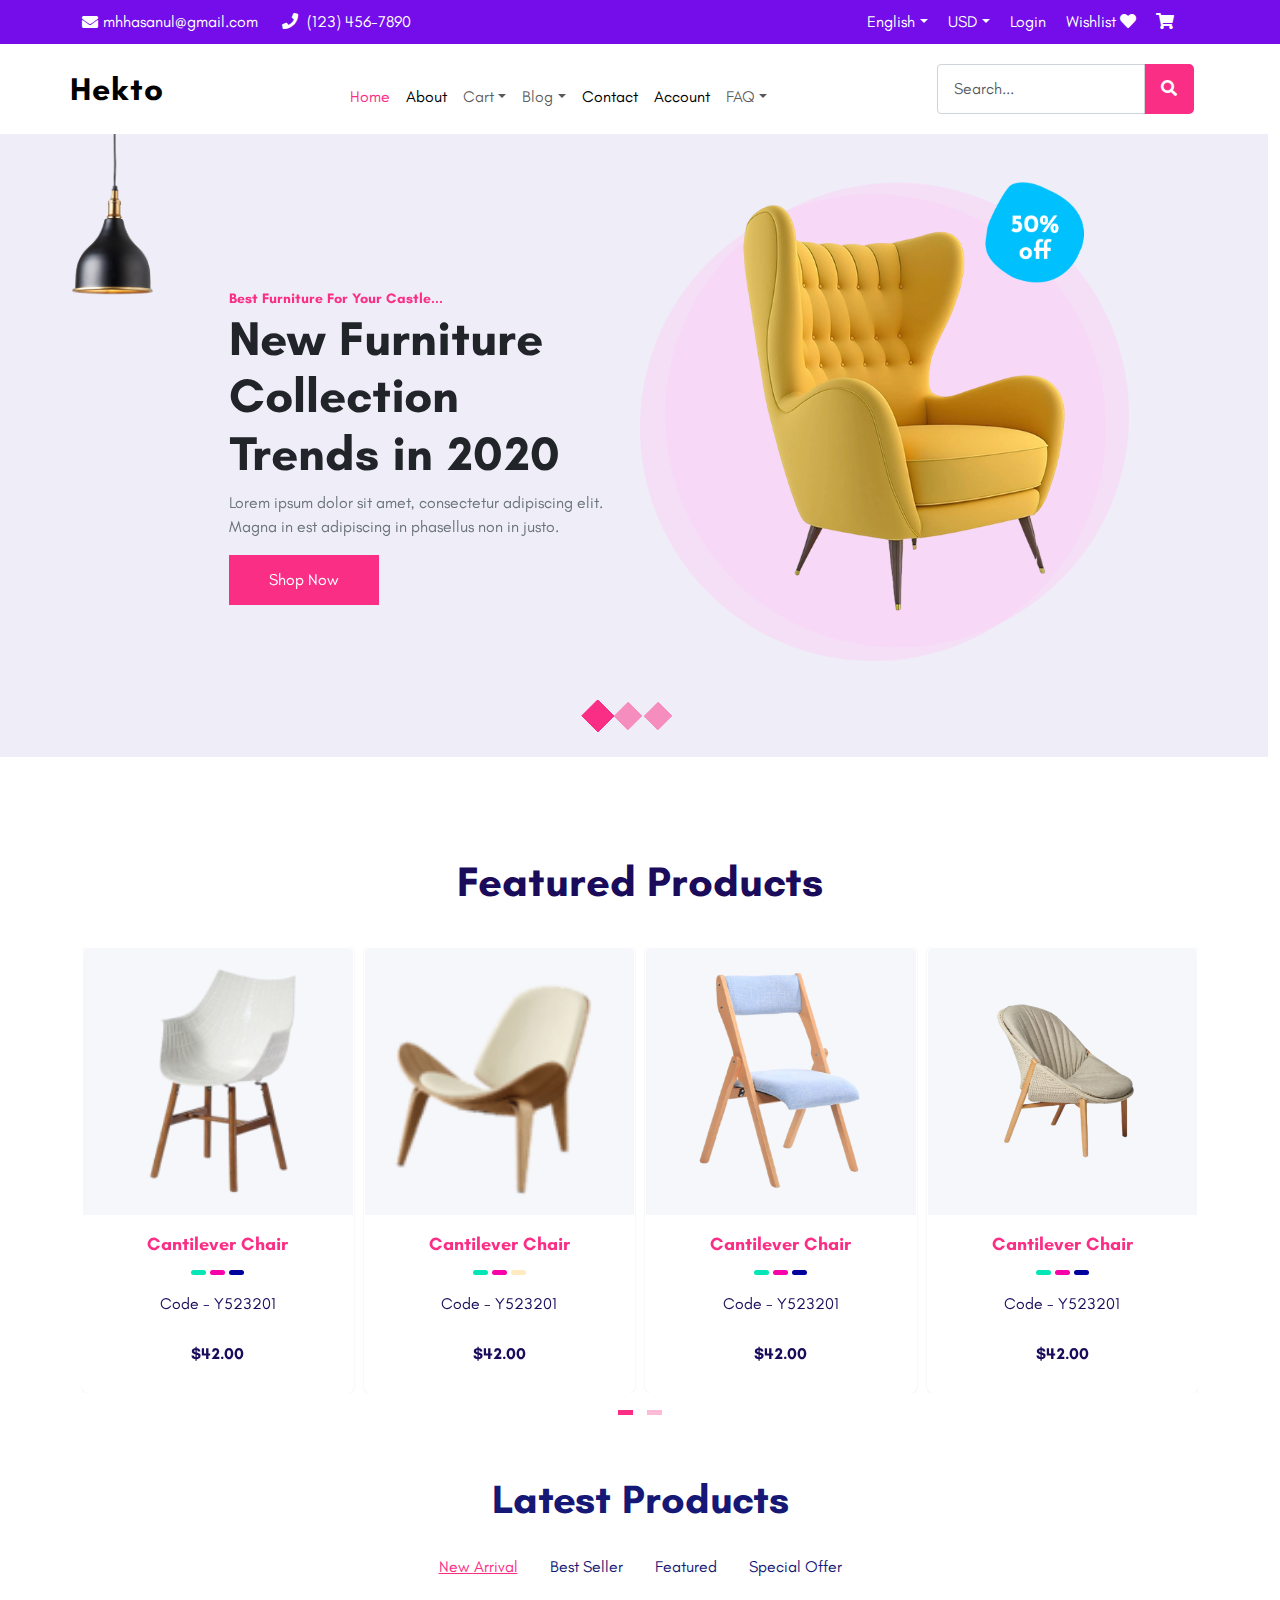
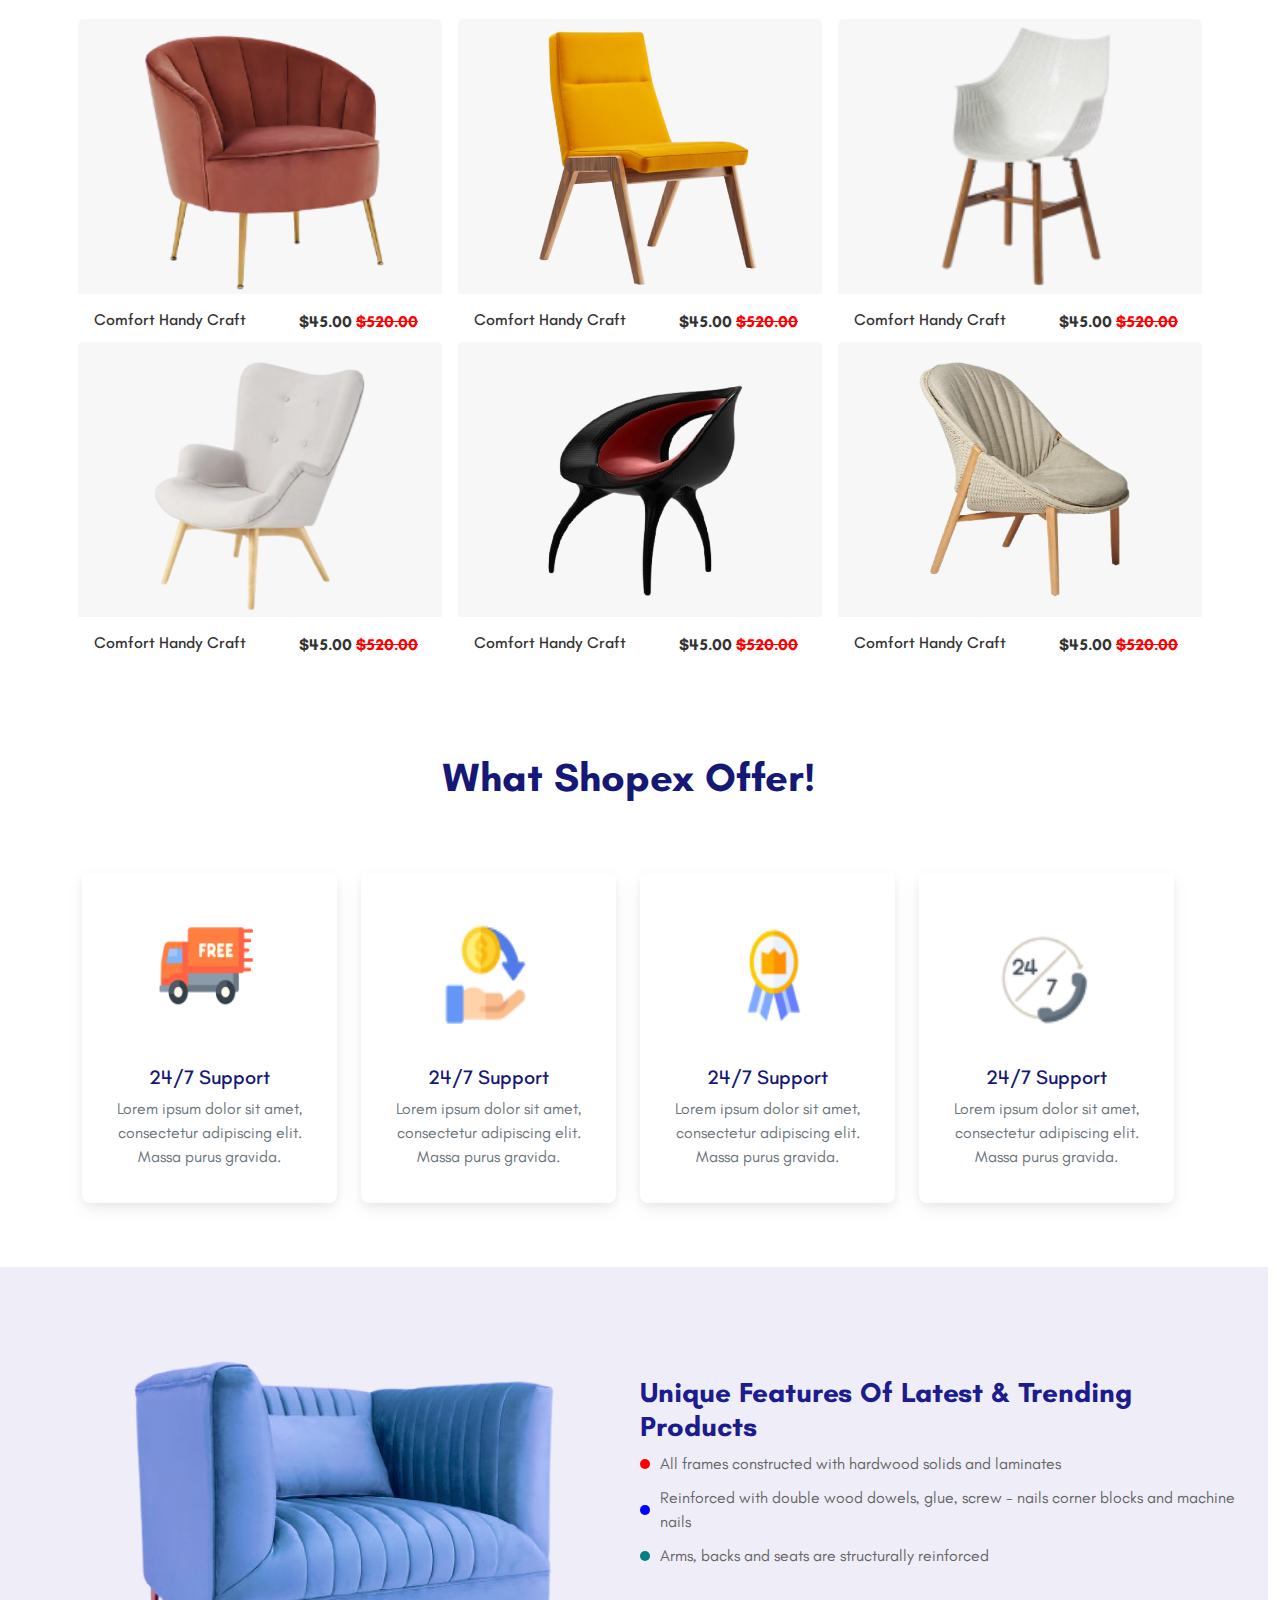
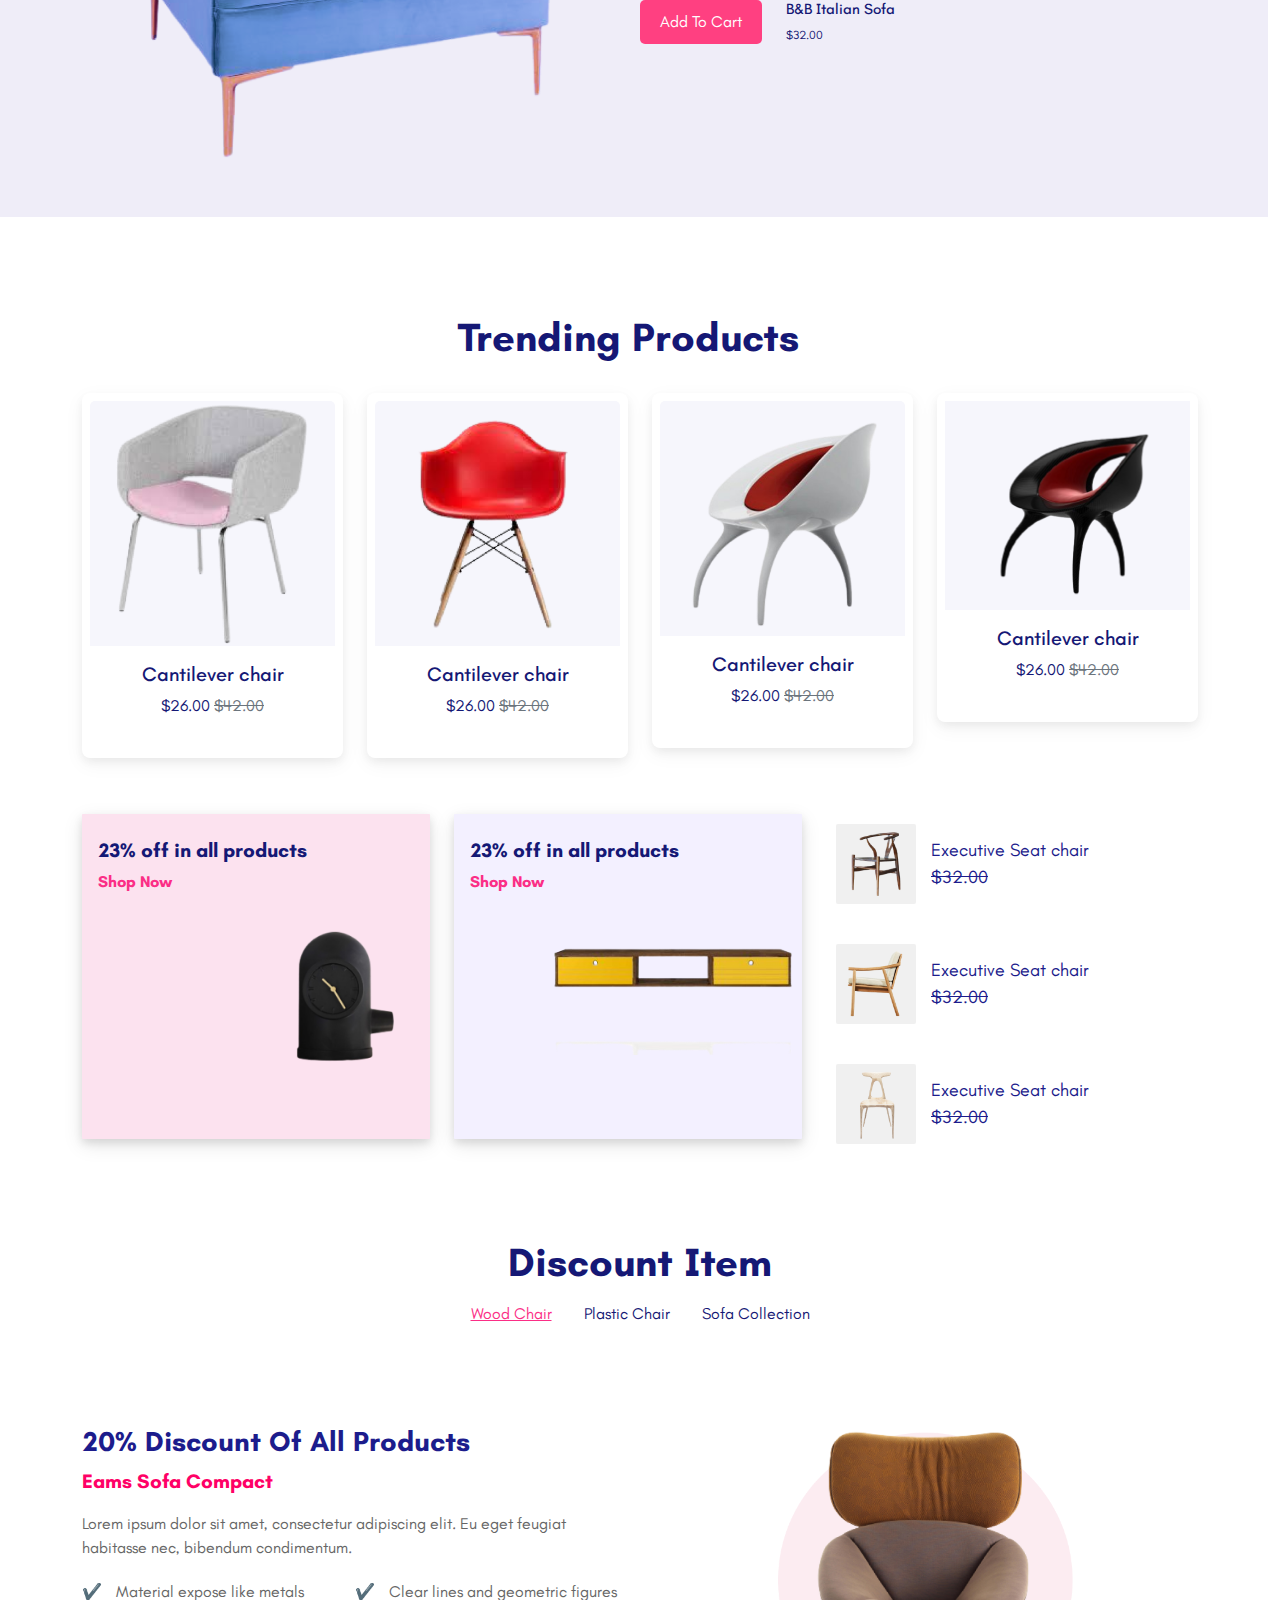
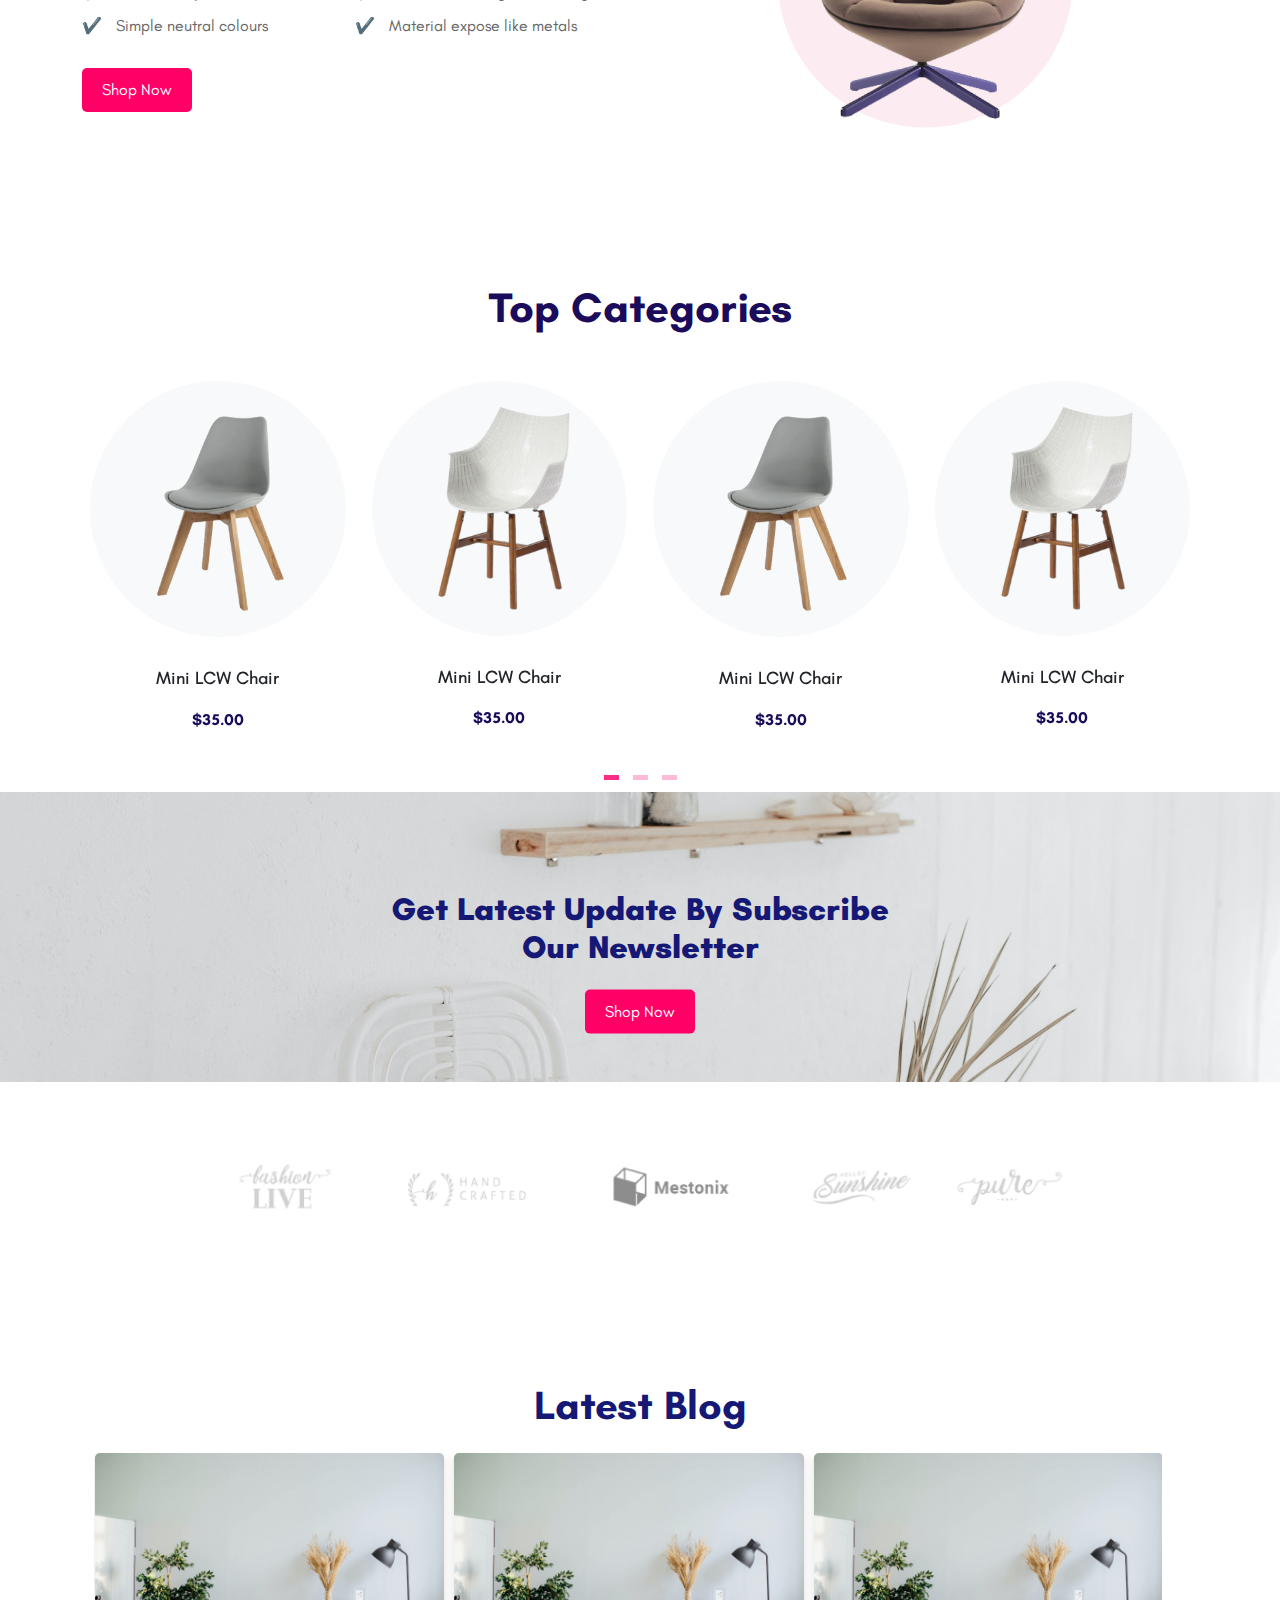
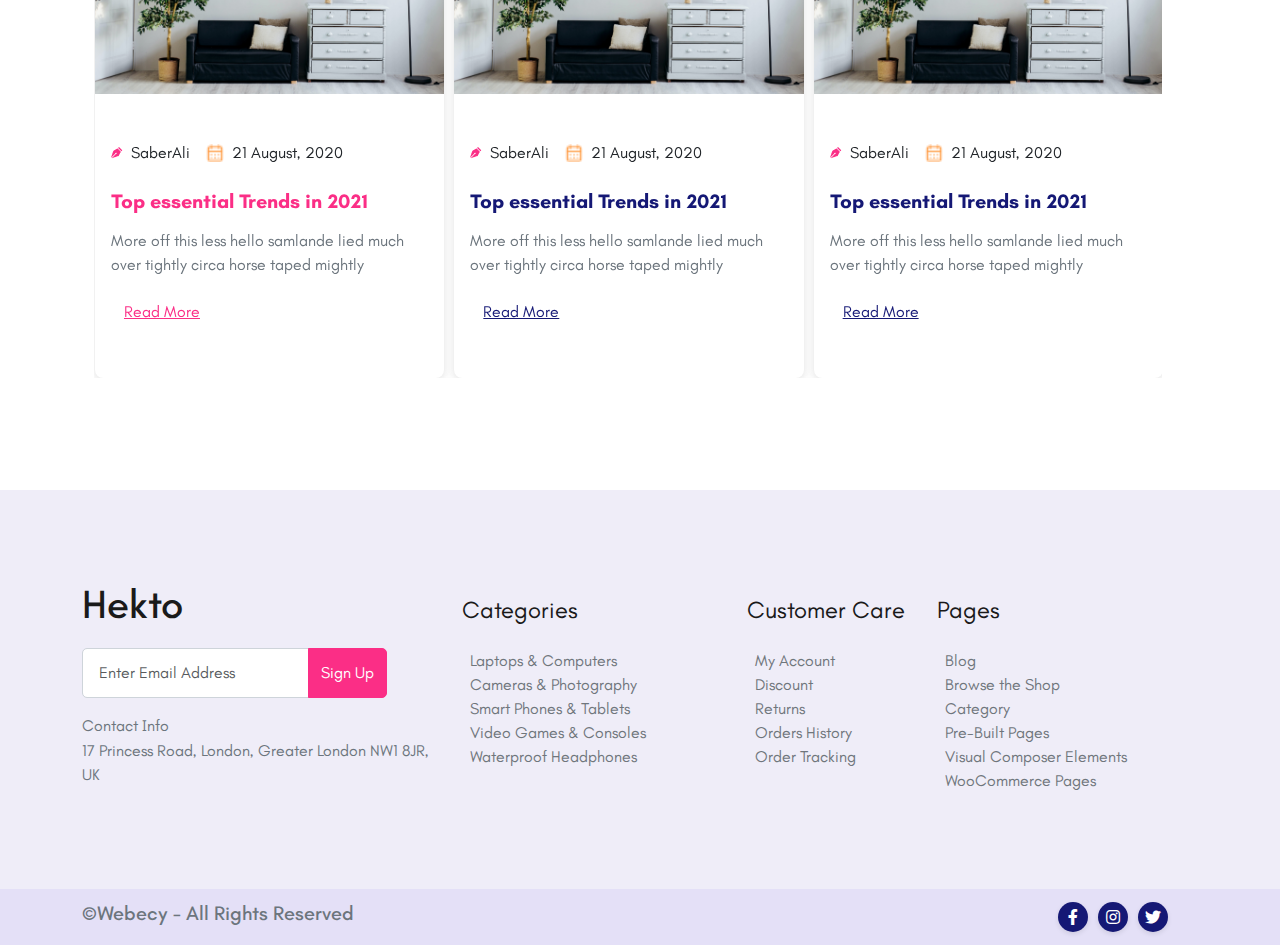
==== commit f58e79a1: "updates" ====
--- a/index.html
+++ b/index.html
@@ -17,85 +17,86 @@
 <body>
 
   <!-- ===== Header ===== -->
-  <section>
-    <div class="container-fluid nav-panel">
-      <div class="container">
-        <div class="row col-md-12 justify-content-between">
-          <div class="col-md-6 contact-info">
-            <i class="fas fa-envelope"></i> mhhasanul@gmail.com
-            <span class="ms-4"><i class="fas fa-phone"></i> (123) 456-7890</span>
+  
+ <section>
+  <div class="container-fluid nav-panel">
+    <div class="container">
+      <div class="row col-md-12 justify-content-between">
+        <div class="col-md-6 contact-info">
+          <i class="fas fa-envelope"></i> mhhasanul@gmail.com
+          <span class="ms-4"><i class="fas fa-phone"></i> (123) 456-7890</span>
+        </div>
+        <div class="col-md-6 wishlist text-end">
+          <div class="d-inline-block me-3">
+            <a href="#" class="dropdown-toggle" data-bs-toggle="dropdown">English</a>
+            <ul class="dropdown-menu">
+              <li><a class="dropdown-item" href="#">English</a></li>
+              <li><a class="dropdown-item" href="#">Spanish</a></li>
+            </ul>
           </div>
-          <div class="col-md-6 wishlist text-end">
-            <div class="d-inline-block me-3">
-              <a href="#" class="dropdown-toggle" data-bs-toggle="dropdown">English</a>
-              <ul class="dropdown-menu">
-                <li><a class="dropdown-item" href="#">English</a></li>
-                <li><a class="dropdown-item" href="#">Spanish</a></li>
+          <div class="d-inline-block me-3">
+            <a href="#" class="dropdown-toggle" data-bs-toggle="dropdown">USD</a>
+            <ul class="dropdown-menu">
+              <li><a class="dropdown-item" href="#">USD</a></li>
+              <li><a class="dropdown-item" href="#">EUR</a></li>
+            </ul>
+          </div>
+          <div class="d-inline-block me-3"><a href="#">Login</a></div>
+          <div class="d-inline-block me-3"><a href="#">Wishlist <i class="fas fa-heart"></i></a></div>
+          <div class="d-inline-block"><a href="#"><i class="fas fa-shopping-cart"></i></a></div>
+        </div>
+      </div>
+    </div>
+  </div>
+  <nav class="navbar pe-5 my-auto header_bg py-3 px-5 navbar-expand-lg bg-body-tertiary">
+      <div class="pe-3 container header_bg">
+        <a class="navbar-brand hekto_header" href="#"><b>Hekto</b></a>
+        <button class="navbar-toggler" type="button" data-bs-toggle="collapse" data-bs-target="#navbarSupportedContent" aria-controls="navbarSupportedContent" aria-expanded="false" aria-label="Toggle navigation">
+          <span class="navbar-toggler-icon"></span>
+        </button>
+        <div class="collapse navbar-collapse" id="navbarSupportedContent">
+          <ul class="navbar-nav mx-auto  mb-lg-0">
+            <li class="nav-item pt-3"><a class="nav-link active highlight_pink" aria-current="page" src="index.html" href="index.html">Home</a></li>
+            <li class="nav-item pt-3"><a class="nav-link active" aria-current="page" src="AboutUs.html" href="AboutUs.html">About</a></li>
+            <li class="nav-item pt-3 dropdown">
+              <a class="nav-link dropdown-toggle" href="#" id="cartDropdown" role="button" data-bs-toggle="dropdown" aria-expanded="false">Cart</a>
+              <ul class="dropdown-menu" aria-labelledby="cartDropdown">
+                <li><a class="dropdown-item pt-3" src="Cart.html" href="Cart.html">Cart</a></li>
+                <li><a class="dropdown-item pt-3" src="ShopList.html" href="ShopList.html">Shop List</a></li>
+                <li><a class="dropdown-item pt-3" src="ShopGrid.html" href="ShopGrid.html">Shop Grid</a></li>
+                <li><a class="dropdown-item pt-3" src="ShopLeftSidebar.html" href="ShopLeftSidebar.html">Shop Left Sidebar</a></li>
+                <li><a class="dropdown-item pt-3" src="ProductsDetail.html" href="ProductsDetail.html">Products Detail</a></li>
+                <li><a class="dropdown-item pt-3" src="OrderCompleted.html" href="OrderCompleted.html">Order Completed</a></li>
+                <li><a class="dropdown-item pt-3" src="Checkout.html" href="Checkout.html">Checkout</a></li>
               </ul>
-            </div>
-            <div class="d-inline-block me-3">
-              <a href="#" class="dropdown-toggle" data-bs-toggle="dropdown">USD</a>
-              <ul class="dropdown-menu">
-                <li><a class="dropdown-item" href="#">USD</a></li>
-                <li><a class="dropdown-item" href="#">EUR</a></li>
+            </li>
+            <li class="nav-item pt-3 dropdown">
+              <a class="nav-link dropdown-toggle" href="#" id="blogDropdown" role="button" data-bs-toggle="dropdown" aria-expanded="false">Blog</a>
+              <ul class="dropdown-menu" aria-labelledby="blogDropdown">
+                <li><a class="dropdown-item pt-3" src="BlogPage.html" href="BlogPage.html">Blog</a></li>
+                <li><a class="dropdown-item pt-3" src="SingleBlog.html" href="SingleBlog.html">Single Blog</a></li>
               </ul>
-            </div>
-            <div class="d-inline-block me-3"><a href="#">Login</a></div>
-            <div class="d-inline-block me-3"><a href="#">Wishlist <i class="fas fa-heart"></i></a></div>
-            <div class="d-inline-block"><a href="#"><i class="fas fa-shopping-cart"></i></a></div>
+            </li>
+            <li class="nav-item pt-3"><a class="nav-link active" aria-current="page" src="ContactUs.html" href="ContactUs.html">Contact</a></li>
+            <li class="nav-item pt-3"><a class="nav-link active" aria-current="page" src="MyAccount.html" href="MyAccount.html">Account</a></li>
+            <li class="nav-item pt-3 dropdown">
+              <a class="nav-link dropdown-toggle" href="#" id="blogDropdown" role="button" data-bs-toggle="dropdown" aria-expanded="false">FAQ</a>
+              <ul class="dropdown-menu" aria-labelledby="blogDropdown">
+                <li><a class="dropdown-item pt-3" src="FAQ.html" href="FAQ.html">FAQ</a></li>
+                <li><a class="dropdown-item pt-3" src="404NotFound.html" href="404NotFound.html"> 404 </a></li>
+              </ul>
+            </li>
+          </ul>
+          <div class="">
+            <div class="input-group search-bar">
+              <input type="text" class="form-control search-input" placeholder="Search...">
+              <button class="search-button"><i class="fas fa-search"></i></button>
+            </div>
           </div>
         </div>
       </div>
-    </div>
-    <nav class="navbar pe-5 my-auto header_bg py-3 px-5 navbar-expand-lg bg-body-tertiary">
-        <div class="px-3 container header_bg">
-          <a class="navbar-brand hekto_header" href="#"><b>Hekto</b></a>
-          <button class="navbar-toggler" type="button" data-bs-toggle="collapse" data-bs-target="#navbarSupportedContent" aria-controls="navbarSupportedContent" aria-expanded="false" aria-label="Toggle navigation">
-            <span class="navbar-toggler-icon"></span>
-          </button>
-          <div class="collapse navbar-collapse" id="navbarSupportedContent">
-            <ul class="navbar-nav me-auto my-auto py-3 mx-3 mb-lg-0">
-              <li class="nav-item"><a class="nav-link active highlight_pink" aria-current="page" src="index.html" href="index.html">Home</a></li>
-              <li class="nav-item"><a class="nav-link active" aria-current="page" src="AboutUs.html" href="AboutUs.html">About</a></li>
-              <li class="nav-item dropdown">
-                <a class="nav-link dropdown-toggle" href="#" role="button" data-bs-toggle="dropdown" aria-expanded="false">Cart</a>
-                <ul class="dropdown-menu" aria-labelledby="cartDropdown">
-                  <li><a class="dropdown-item" src="Cart.html" href="Cart.html">Cart</a></li>
-                  <li><a class="dropdown-item" src="ShopList.html" href="ShopList.html">Shop List</a></li>
-                  <li><a class="dropdown-item" src="ShopGrid.html" href="ShopGrid.html">Shop Grid</a></li>
-                  <li><a class="dropdown-item" src="ShopLeftSidebar.html" href="ShopLeftSidebar.html">Shop Left Sidebar</a></li>
-                  <li><a class="dropdown-item" src="ProductsDetail.html" href="ProductsDetail.html">Products Detail</a></li>
-                  <li><a class="dropdown-item" src="OrderCompleted.html" href="OrderCompleted.html">Order Completed</a></li>
-                  <li><a class="dropdown-item" src="Checkout.html" href="Checkout.html">Checkout</a></li>
-                </ul>
-              </li>
-              <li class="nav-item dropdown">
-                <a class="nav-link dropdown-toggle" href="#" role="button" data-bs-toggle="dropdown" aria-expanded="false">Blog</a>
-                <ul class="dropdown-menu" aria-labelledby="blogDropdown">
-                  <li><a class="dropdown-item" src="BlogPage.html" href="BlogPage.html">Blog</a></li>
-                  <li><a class="dropdown-item" src="SingleBlog.html" href="SingleBlog.html">Single Blog</a></li>
-                </ul>
-              </li>
-              <li class="nav-item"><a class="nav-link active" aria-current="page" src="ContactUs.html" href="ContactUs.html">Contact</a></li>
-              <li class="nav-item"><a class="nav-link active" aria-current="page" src="MyAccount.html" href="MyAccount.html">Account</a></li>
-              <li class="nav-item dropdown">
-                <a class="nav-link dropdown-toggle" href="#"  role="button" data-bs-toggle="dropdown" aria-expanded="false">FAQ</a>
-                <ul class="dropdown-menu" aria-labelledby="blogDropdown">
-                  <li><a class="dropdown-item" src="FAQ.html" href="FAQ.html">FAQ</a></li>
-                  <li><a class="dropdown-item" src="404NotFound.html" href="404NotFound.html"> 404 </a></li>
-                </ul>
-              </li>
-            </ul>
-            <div class="container">
-              <div class="search-bar">
-                <input type="text" class="search-input" placeholder="Search...">
-                <button class="search-button"><i class="fas fa-search"></i></button>
-              </div>
-            </div>
-          </div>
-        </div>
-      </nav>
-  </section>
+    </nav>
+</section>
   <!-- ===== Header ===== -->
  <!-- ===== Hero ==== -->
  <section>
@@ -256,10 +257,15 @@
         </div>
         <div class="col-12">
             <div class="owl-carousel owl-theme active fp-carousel">
-                <div class="item">
-                    <div class="card">
-                        <div class="card-header">
-                            <img src="assets/images/featured-product1.png" alt="Chair" class="img-fluid">
+                <div class="item item-unique">
+                    <div class="card card-unique">
+                        <div class="card-header card-header-unique">
+                            <img src="assets/images/featured-product1.png" alt="Chair" class="img-fluid img-fluid-unique">
+                            <div class="overlay-icons-unique">
+                              <i class="fa fa-shopping-cart"></i>
+                              <i class="fa fa-heart"></i>
+                              <i class="fa fa-search"></i>
+                            </div>
                         </div>
                         <div class="card-body">
                             <p class="product-title mb-0">Cantilever Chair</p>
@@ -273,10 +279,15 @@
                         </div>
                     </div>
                 </div>
-                <div class="item">
-                    <div class="card">
-                        <div class="card-header">
-                            <img src="assets/images/featured-product2.png" alt="Chair" class="img-fluid">
+                <div class="item item-unique">
+                    <div class="card card-unique">
+                        <div class="card-header card-header-unique">
+                            <img src="assets/images/featured-product2.png" alt="Chair" class="img-fluid img-fluid-unique">
+                            <div class="overlay-icons-unique">
+                              <i class="fa fa-shopping-cart"></i>
+                              <i class="fa fa-heart"></i>
+                              <i class="fa fa-search"></i>
+                            </div>
                         </div>
                         <div class="card-body">
                             <p class="product-title mb-0">Cantilever Chair</p>
@@ -290,10 +301,15 @@
                         </div>
                     </div>
                 </div>
-                <div class="item">
-                    <div class="card">
-                        <div class="card-header">
-                            <img src="assets/images/featured-product3.png" alt="Chair" class="img-fluid">
+                <div class="item item-unique">
+                    <div class="card card-unique">
+                        <div class="card-header card-header-unique">
+                            <img src="assets/images/featured-product3.png" alt="Chair" class="img-fluid img-fluid-unique">
+                            <div class="overlay-icons-unique">
+                              <i class="fa fa-shopping-cart"></i>
+                              <i class="fa fa-heart"></i>
+                              <i class="fa fa-search"></i>
+                            </div>
                         </div>
                         <div class="card-body">
                             <p class="product-title mb-0">Cantilever Chair</p>
@@ -307,10 +323,15 @@
                         </div>
                     </div>
                 </div>
-                <div class="item">
-                    <div class="card">
-                        <div class="card-header">
-                            <img src="assets/images/featured-product4.png" alt="Chair" class="img-fluid">
+                <div class="item item-unique">
+                    <div class="card card-unique">
+                        <div class="card-header card-header-unique">
+                            <img src="assets/images/featured-product4.png" alt="Chair" class="img-fluid  img-fluid-unique">
+                            <div class="overlay-icons-unique">
+                              <i class="fa fa-shopping-cart"></i>
+                              <i class="fa fa-heart"></i>
+                              <i class="fa fa-search"></i>
+                            </div>
                         </div>
                         <div class="card-body">
                             <p class="product-title mb-0">Cantilever Chair</p>
@@ -324,142 +345,95 @@
                         </div>
                     </div>
                 </div>
-                <div class="item">
-                    <div class="card">
-                        <div class="card-header">
-                            <img src="assets/images/featured-product4.png" alt="Chair" class="img-fluid">
-                        </div>
-                        <div class="card-body">
-                            <p class="product-title mb-0">Cantilever Chair</p>
-                            <div class="product-color">
-                                <div class="color-code color-code-1"></div>
-                                <div class="color-code color-code-2"></div>
-                                <div class="color-code color-code-3"></div>
-                            </div>
-                            <p class="product-code">Code - Y523201</p>
-                            <p class="product-price mb-0">$42.00</p>
-                        </div>
-                    </div>
-                </div>
-                <div class="item">
-                    <div class="card">
-                        <div class="card-header">
-                            <img src="assets/images/featured-product4.png" alt="Chair" class="img-fluid">
-                        </div>
-                        <div class="card-body">
-                            <p class="product-title mb-0">Cantilever Chair</p>
-                            <div class="product-color">
-                                <div class="color-code color-code-1"></div>
-                                <div class="color-code color-code-2"></div>
-                                <div class="color-code color-code-3"></div>
-                            </div>
-                            <p class="product-code">Code - Y523201</p>
-                            <p class="product-price mb-0">$42.00</p>
-                        </div>
-                    </div>
-                </div>
-                <div class="item">
-                    <div class="card">
-                        <div class="card-header">
-                            <img src="assets/images/featured-product4.png" alt="Chair" class="img-fluid">
-                        </div>
-                        <div class="card-body">
-                            <p class="product-title mb-0">Cantilever Chair</p>
-                            <div class="product-color">
-                                <div class="color-code color-code-1"></div>
-                                <div class="color-code color-code-2"></div>
-                                <div class="color-code color-code-3"></div>
-                            </div>
-                            <p class="product-code">Code - Y523201</p>
-                            <p class="product-price mb-0">$42.00</p>
-                        </div>
-                    </div>
-                </div>
-                <div class="item">
-                    <div class="card">
-                        <div class="card-header">
-                            <img src="assets/images/featured-product4.png" alt="Chair" class="img-fluid">
-                        </div>
-                        <div class="card-body">
-                            <p class="product-title mb-0">Cantilever Chair</p>
-                            <div class="product-color">
-                                <div class="color-code color-code-1"></div>
-                                <div class="color-code color-code-2"></div>
-                                <div class="color-code color-code-3"></div>
-                            </div>
-                            <p class="product-code">Code - Y523201</p>
-                            <p class="product-price mb-0">$42.00</p>
-                        </div>
-                    </div>
-                </div>
-                <div class="item">
-                    <div class="card">
-                        <div class="card-header">
-                            <img src="assets/images/featured-product4.png" alt="Chair" class="img-fluid">
-                        </div>
-                        <div class="card-body">
-                            <p class="product-title mb-0">Cantilever Chair</p>
-                            <div class="product-color">
-                                <div class="color-code color-code-1"></div>
-                                <div class="color-code color-code-2"></div>
-                                <div class="color-code color-code-3"></div>
-                            </div>
-                            <p class="product-code">Code - Y523201</p>
-                            <p class="product-price mb-0">$42.00</p>
-                        </div>
-                    </div>
-                </div>
-                <div class="item">
-                    <div class="card">
-                        <div class="card-header">
-                            <img src="assets/images/featured-product4.png" alt="Chair" class="img-fluid">
-                        </div>
-                        <div class="card-body">
-                            <p class="product-title mb-0">Cantilever Chair</p>
-                            <div class="product-color">
-                                <div class="color-code color-code-1"></div>
-                                <div class="color-code color-code-2"></div>
-                                <div class="color-code color-code-3"></div>
-                            </div>
-                            <p class="product-code">Code - Y523201</p>
-                            <p class="product-price mb-0">$42.00</p>
-                        </div>
-                    </div>
-                </div>
-                <div class="item">
-                    <div class="card">
-                        <div class="card-header">
-                            <img src="assets/images/featured-product4.png" alt="Chair" class="img-fluid">
-                        </div>
-                        <div class="card-body">
-                            <p class="product-title mb-0">Cantilever Chair</p>
-                            <div class="product-color">
-                                <div class="color-code color-code-1"></div>
-                                <div class="color-code color-code-2"></div>
-                                <div class="color-code color-code-3"></div>
-                            </div>
-                            <p class="product-code">Code - Y523201</p>
-                            <p class="product-price mb-0">$42.00</p>
-                        </div>
-                    </div>
-                </div>
-                <div class="item">
-                    <div class="card">
-                        <div class="card-header">
-                            <img src="assets/images/featured-product4.png" alt="Chair" class="img-fluid">
-                        </div>
-                        <div class="card-body">
-                            <p class="product-title mb-0">Cantilever Chair</p>
-                            <div class="product-color">
-                                <div class="color-code color-code-1"></div>
-                                <div class="color-code color-code-2"></div>
-                                <div class="color-code color-code-3"></div>
-                            </div>
-                            <p class="product-code">Code - Y523201</p>
-                            <p class="product-price mb-0">$42.00</p>
-                        </div>
-                    </div>
-                </div>
+                <div class="item item-unique">
+                  <div class="card card-unique">
+                      <div class="card-header card-header-unique">
+                          <img src="assets/images/featured-product1.png" alt="Chair" class="img-fluid img-fluid-unique">
+                          <div class="overlay-icons-unique">
+                            <i class="fa fa-shopping-cart"></i>
+                            <i class="fa fa-heart"></i>
+                            <i class="fa fa-search"></i>
+                          </div>
+                      </div>
+                      <div class="card-body">
+                          <p class="product-title mb-0">Cantilever Chair</p>
+                          <div class="product-color">
+                              <div class="color-code color-code-1"></div>
+                              <div class="color-code color-code-2"></div>
+                              <div class="color-code color-code-3"></div>
+                          </div>
+                          <p class="product-code">Code - Y523201</p>
+                          <p class="product-price mb-0">$42.00</p>
+                      </div>
+                  </div>
+              </div>
+              <div class="item item-unique">
+                  <div class="card card-unique">
+                      <div class="card-header card-header-unique">
+                          <img src="assets/images/featured-product2.png" alt="Chair" class="img-fluid img-fluid-unique">
+                          <div class="overlay-icons-unique">
+                            <i class="fa fa-shopping-cart"></i>
+                            <i class="fa fa-heart"></i>
+                            <i class="fa fa-search"></i>
+                          </div>
+                      </div>
+                      <div class="card-body">
+                          <p class="product-title mb-0">Cantilever Chair</p>
+                          <div class="product-color">
+                              <div class="color-code color-code-1"></div>
+                              <div class="color-code color-code-2"></div>
+                              <div class="color-code color-code-4"></div>
+                          </div>
+                          <p class="product-code">Code - Y523201</p>
+                          <p class="product-price mb-0">$42.00</p>
+                      </div>
+                  </div>
+              </div>
+              <div class="item item-unique">
+                  <div class="card card-unique">
+                      <div class="card-header card-header-unique">
+                          <img src="assets/images/featured-product3.png" alt="Chair" class="img-fluid img-fluid-unique">
+                          <div class="overlay-icons-unique">
+                            <i class="fa fa-shopping-cart"></i>
+                            <i class="fa fa-heart"></i>
+                            <i class="fa fa-search"></i>
+                          </div>
+                      </div>
+                      <div class="card-body">
+                          <p class="product-title mb-0">Cantilever Chair</p>
+                          <div class="product-color">
+                              <div class="color-code color-code-1"></div>
+                              <div class="color-code color-code-2"></div>
+                              <div class="color-code color-code-3"></div>
+                          </div>
+                          <p class="product-code">Code - Y523201</p>
+                          <p class="product-price mb-0">$42.00</p>
+                      </div>
+                  </div>
+              </div>
+              <div class="item item-unique">
+                  <div class="card card-unique">
+                      <div class="card-header card-header-unique">
+                          <img src="assets/images/featured-product4.png" alt="Chair" class="img-fluid  img-fluid-unique">
+                          <div class="overlay-icons-unique">
+                            <i class="fa fa-shopping-cart"></i>
+                            <i class="fa fa-heart"></i>
+                            <i class="fa fa-search"></i>
+                          </div>
+                      </div>
+                      <div class="card-body">
+                          <p class="product-title mb-0">Cantilever Chair</p>
+                          <div class="product-color">
+                              <div class="color-code color-code-1"></div>
+                              <div class="color-code color-code-2"></div>
+                              <div class="color-code color-code-3"></div>
+                          </div>
+                          <p class="product-code">Code - Y523201</p>
+                          <p class="product-price mb-0">$42.00</p>
+                      </div>
+                  </div>
+              </div>
+                
             </div>
         </div>
     </div>
@@ -566,10 +540,10 @@
 <section>
     <div class="container">
         <div class=" d-flex text-center justify-content-center row col-lg-12 col-md-12">
-            <div class="text-center mt-0">
+            <div class="text-center mt-5 py-5">
                 <h1 class="head-clr"><b>What Shopex Offer!</b></h1>
             </div>
-            <div class="col-lg-3 col-md-6 py-5">
+            <div class="col-lg-3 py-3 col-md-6 ">
                 <div class="card offer-bg shadow-card3" >
                 <img src="assets/images/offer1.png" class="card-img-top w-100 offer-bg-cl" >
                 <div class="card-body text-center">
@@ -581,7 +555,7 @@
                 </div>
                 </div>
             </div>
-            <div class="col-lg-3 col-md-6 py-5">
+            <div class="col-lg-3 py-3 col-md-6 ">
                 <div class="card offer-bg shadow-card3" >
                 <img src="assets/images/offer2.png" class="card-img-top offer-bg-cl w-100" >
                 <div class="card-body text-center">
@@ -593,7 +567,7 @@
                 </div>
                 </div>
             </div>
-            <div class="col-lg-3 col-md-6 py-5">
+            <div class="col-lg-3 py-3 col-md-6 ">
                 <div class="card offer-bg shadow-card3" >
                 <img src="assets/images/offer3.png" class="card-img-top offer-bg-cl w-100">
                 <div class="card-body text-center">
@@ -605,7 +579,7 @@
                 </div>
                 </div>
             </div>
-            <div class="col-lg-3 col-md-6 py-5">
+            <div class="col-lg-3 py-3 col-md-6 ">
                 <div class="card offer-bg shadow-card3 text-center" >
                 <img src="assets/images/offer4.png" class=" offer-bg-cl w-100">
                 <div class="card-body text-center">
@@ -624,27 +598,36 @@
 
 <!-- ==== Unique Feature Pannel ==== -->
 <section>
-<div class="container-fluid col-lg-12 mb-5 row furniture-section">
-    <div class=" col-md-6 col-lg-6 text-end">
-        <img src="assets/images/unique-feature-pannel-img.png" class="img-fluid" alt="Product Image">
-    </div>
-    <div class="col-md-6 col-lg-6">
-        <div class="pt-5 mt-5">
-            <h2>Unique Features Of Latest & Trending Products</h2>
-            <ul class="features-list">
-                <li><span class="dot red"></span> All frames constructed with hardwood solids and laminates</li>
-                <li><span class="dot blue"></span> Reinforced with double wood dowels, glue, screw - nails corner blocks and machine nails</li>
-                <li><span class="dot teal"></span> Arms, backs and seats are structurally reinforced</li>
-            </ul>
-            <button class="add-to-cart"><a  src="Cart.html" href="Cart.html" class="navbar-brand " >Add To Cart</a></button>
-            <div class="feature-info head-clr">
-                <h3>B&B Italian Sofa</h3>
-                <p>$32.00</p>
-            </div>
-        </div>
-    </div>
-</div>
+  <div class="container-fluid mt-5 col-lg-12 mb-5 row furniture-section">
+      <div class="col-md-6 col-lg-6 text-end">
+          <img src="assets/images/unique-feature-pannel-img.png" class="img-fluid" alt="Product Image">
+      </div>
+      <div class="col-md-6 col-lg-6 pb-5 d-flex flex-column justify-content-center">
+          <div class="">
+              <h2>Unique Features Of Latest & Trending Products</h2>
+              <ul class="features-list">
+                  <li><span class="dot red"></span> All frames constructed with hardwood solids and laminates</li>
+                  <li><span class="dot blue"></span> Reinforced with double wood dowels, glue, screw - nails corner blocks and machine nails</li>
+                  <li><span class="dot teal"></span> Arms, backs and seats are structurally reinforced</li>
+              </ul>
+              <div class="row feature-info head-clr align-items-center">
+                  <div class="col-auto">
+                      <button class="btn btn-primary add-to-cart">
+                          <a href="Cart.html" class="text-white text-decoration-none">Add To Cart</a>
+                      </button>
+                  </div>
+                  <div class="col">
+                      <div class="item-info pt-2">
+                          <h3 class="pt-2">B&B Italian Sofa</h3>
+                          <p>$32.00</p>
+                      </div>
+                  </div>
+              </div>
+          </div>
+      </div>
+  </div>
 </section>
+
 <!-- ==== Unique Feature Pannel ==== -->
 
 <!-- ==== Trending Products ==== -->
@@ -923,221 +906,80 @@
 
  <!-- ==== latest blog ==== -->
  <section class="container mb-5 py-5">
-    <div class=" d-flex  justify-content-center row ">
-      <div class="text-center mt-5">
-        <h1 class="head-clr"><b>Latest Blog</b></h1>
+  <div class="d-flex justify-content-center row">
+    <div class="text-center mt-5">
+      <h1 class="head-clr"><b>Latest Blog</b></h1>
+    </div>
+    <div id="featuredProductsCarousel" class="carousel carousel-dark slide" data-bs-ride="carousel">
+      <div class="carousel-inner">
+        <div class="carousel-item active" data-bs-interval="1000">
+          <div class="container-fluid justify-content-center row col-lg-12 col-md-12">
+            <div class="owl-carousel owl-theme active blog-carousel py-3">
+              <div class="card lb-bg shadow-card-blog">
+                <img src="assets/images/blog1.png" class="card-img-top w-100 fp-bg-cl">
+                <div class="card-body lb text-start">
+                  <div class="d-flex mb-2">
+                    <div class="d-flex align-items-center me-3">
+                      <img class="author-icon" src="assets/images/write.png" alt="">
+                      <span class="author ms-2">SaberAli</span>
+                    </div>
+                    <div class="d-flex align-items-center">
+                      <img class="date-icon w-10" src="assets/images/calendar.png" alt="">
+                      <span class="date ms-2">21 August, 2020</span>
+                    </div>
+                  </div>
+                  <h5 class="text-start card-title text-clr pt-3"><b>Top essential Trends in 2021</b></h5>
+                  <p class="card-text pt-2 text-start text-secondary">More off this less hello samlande lied much over tightly circa horse taped mightly</p>
+                  <a href="#" class="text-start text-clr btn btn-link">Read More</a>
+                </div>
+              </div>
+              <div class="card lb-bg shadow-card-blog">
+                <img src="assets/images/blog1.png" class="card-img-top w-100 fp-bg-cl">
+                <div class="card-body lb text-start">
+                  <div class="d-flex mb-2">
+                    <div class="d-flex align-items-center me-3">
+                      <img class="author-icon" src="assets/images/write.png" alt="">
+                      <span class="author ms-2">SaberAli</span>
+                    </div>
+                    <div class="d-flex align-items-center">
+                      <img class="date-icon w-10" src="assets/images/calendar.png" alt="">
+                      <span class="date ms-2">21 August, 2020</span>
+                    </div>
+                  </div>
+                  <h5 class="text-start card-title head-clr pt-3"><b>Top essential Trends in 2021</b></h5>
+                  <p class="card-text pt-2 text-start text-secondary">More off this less hello samlande lied much over tightly circa horse taped mightly</p>
+                  <a href="#" class="text-start head-clr btn btn-link">Read More</a>
+                </div>
+              </div>
+              <div class="card lb-bg shadow-card-blog">
+                <img src="assets/images/blog1.png" class="card-img-top w-100 fp-bg-cl">
+                <div class="card-body lb text-start">
+                  <div class="d-flex mb-2">
+                    <div class="d-flex align-items-center me-3">
+                      <img class="author-icon" src="assets/images/write.png" alt="">
+                      <span class="author ms-2">SaberAli</span>
+                    </div>
+                    <div class="d-flex align-items-center">
+                      <img class="date-icon w-10" src="assets/images/calendar.png" alt="">
+                      <span class="date ms-2">21 August, 2020</span>
+                    </div>
+                  </div>
+                  <h5 class="text-start card-title head-clr pt-3"><b>Top essential Trends in 2021</b></h5>
+                  <p class="card-text pt-2 text-start text-secondary">More off this less hello samlande lied much over tightly circa horse taped mightly</p>
+                  <a href="#" class="text-start head-clr btn btn-link">Read More</a>
+                </div>
+              </div>
+              <!-- Add more cards here if needed -->
+            </div>
+          </div>
+        </div>
+        <!-- Add more carousel items here if needed -->
       </div>
-      <div id="featuredProductsCarousel" class="carousel carousel-dark slide" data-bs-ride="carousel">
-        <!-- <div class="carousel-indicators featured-products-indicators">
-          <button type="button" data-bs-target="#featuredProductsCarousel" data-bs-slide-to="0" class="active" aria-current="true" aria-label="Slide 4"></button>
-          <button type="button" data-bs-target="#featuredProductsCarousel" data-bs-slide-to="1" aria-label="Slide 5"></button>
-          <button type="button" data-bs-target="#featuredProductsCarousel" data-bs-slide-to="2" aria-label="Slide 6"></button>
-        </div> -->
-        <div class="carousel-inner">
-          <div class="carousel-item active" data-bs-interval="1000">
-            <div class="container-fluid justify-content-center row col-lg-12 col-md-12">
-              <div class="col-lg-4 col-md-4 py-3">
-                <div class="card lb-bg shadow-card-blog" >
-                  <img src="assets/images/blog1.png" class="card-img-top w-100 fp-bg-cl" >
-                  <div class="card-body lb text-start">
-                    <div class="d-flex justify-content-between  mb-2">
-                      <div>
-                        <img  class="author-icon " src="assets/images/write.png" alt="">
-                        <span class="author">SaberAli</span>
-                      </div>
-                      <div>
-                        <img class="date-icon w-10" src="assets/images/calendar.png" alt="">
-                        <span class="date">21 August, 2020</span>
-                      </div>
-                    </div>
-                    <h5 class=" text-start card-title head-clr pt-3"><b>Top esssential Trends in 2021</b></h5>
-                    <p class="card-text pt-2 text-start text-secondary">More off this less hello samlande lied much over tightly circa horse taped mightly</p>
-                    <a href="#" class="text-start  head-clr btn btn-link">Read More</a>
-                  </div>
-                </div>
-              </div>
-              <div class="col-lg-4 col-md-4 py-3">
-                <div class="card lb-bg shadow-card-blog" >
-                  <img src="assets/images/blog2.png" class="card-img-top fp-bg-cl w-100" >
-                  <div class="card-body lb text-start">
-                    <div class="d-flex justify-content-between  mb-2">
-                      <div>
-                        <img  class="author-icon " src="assets/images/write.png" alt="">
-                        <span class="author">Surfauxion</span>
-                      </div>
-                      <div>
-                        <img class="date-icon w-10" src="assets/images/calendar.png" alt="">
-                        <span class="date">21 August, 2020</span>
-                      </div>
-                    </div>
-                    <h5 class=" text-start card-title text-clr pt-3"><b>Top esssential Trends in 2021</b></h5>
-                    <p class="card-text pt-2 text-start text-secondary">More off this less hello samlande lied much over tightly circa horse taped mightly</p>
-                    <a href="#" class="text-start  text-clr btn btn-link">Read More</a>
-                  </div>
-                </div>
-              </div>
-              <div class="col-lg-4 col-md-4 py-3">
-                <div class="card lb-bg shadow-card-blog" >
-                  <img src="assets/images/blog3.png" class="card-img-top fp-bg-cl w-100">
-                  <div class="card-body lb text-start">
-                    <div class="d-flex justify-content-between  mb-2">
-                      <div>
-                        <img  class="author-icon " src="assets/images/write.png" alt="">
-                        <span class="author">SaberAli</span>
-                      </div>
-                      <div>
-                        <img class="date-icon w-10" src="assets/images/calendar.png" alt="">
-                        <span class="date">21 August, 2020</span>
-                      </div>
-                    </div>
-                    <h5 class=" text-start card-title head-clr pt-3"><b>Top esssential Trends in 2021</b></h5>
-                    <p class="card-text pt-2 text-start text-secondary">More off this less hello samlande lied much over tightly circa horse taped mightly</p>
-                    <a href="#" class="text-start  head-clr btn btn-link">Read More</a>
-                  </div>
-                </div>
-              </div>
-            </div>
-          </div>
-          <div class="carousel-item" data-bs-interval="2000">
-            <div class="container-fluid justify-content-center row col-lg-12 col-md-12">
-              <div class="col-lg-4 col-md-4 py-3">
-                <div class="card lb-bg shadow-card-blog" >
-                  <img src="assets/images/blog1.png" class="card-img-top w-100 fp-bg-cl" >
-                  <div class="card-body lb text-start">
-                    <div class="d-flex justify-content-between  mb-2">
-                      <div>
-                        <img  class="author-icon " src="assets/images/write.png" alt="">
-                        <span class="author">SaberAli</span>
-                      </div>
-                      <div>
-                        <img class="date-icon w-10" src="assets/images/calendar.png" alt="">
-                        <span class="date">21 August, 2020</span>
-                      </div>
-                    </div>
-                    <h5 class=" text-start card-title head-clr pt-3"><b>Top esssential Trends in 2021</b></h5>
-                    <p class="card-text pt-2 text-start text-secondary">More off this less hello samlande lied much over tightly circa horse taped mightly</p>
-                    <a href="#" class="text-start  head-clr btn btn-link">Read More</a>
-                  </div>
-                </div>
-              </div>
-              <div class="col-lg-4 col-md-4 py-3">
-                <div class="card lb-bg shadow-card-blog" >
-                  <img src="assets/images/blog2.png" class="card-img-top fp-bg-cl w-100" >
-                  <div class="card-body lb text-start">
-                    <div class="d-flex justify-content-between  mb-2">
-                      <div>
-                        <img  class="author-icon " src="assets/images/write.png" alt="">
-                        <span class="author">Surfauxion</span>
-                      </div>
-                      <div>
-                        <img class="date-icon w-10" src="assets/images/calendar.png" alt="">
-                        <span class="date">21 August, 2020</span>
-                      </div>
-                    </div>
-                    <h5 class=" text-start card-title text-clr pt-3"><b>Top esssential Trends in 2021</b></h5>
-                    <p class="card-text pt-2 text-start text-secondary">More off this less hello samlande lied much over tightly circa horse taped mightly</p>
-                    <a href="#" class="text-start  text-clr btn btn-link">Read More</a>
-                  </div>
-                </div>
-              </div>
-              <div class="col-lg-4 col-md-4 py-3">
-                <div class="card lb-bg shadow-card-blog" >
-                  <img src="assets/images/blog3.png" class="card-img-top fp-bg-cl w-100">
-                  <div class="card-body lb text-start">
-                    <div class="d-flex justify-content-between  mb-2">
-                      <div>
-                        <img  class="author-icon " src="assets/images/write.png" alt="">
-                        <span class="author">SaberAli</span>
-                      </div>
-                      <div>
-                        <img class="date-icon w-10" src="assets/images/calendar.png" alt="">
-                        <span class="date">21 August, 2020</span>
-                      </div>
-                    </div>
-                    <h5 class=" text-start card-title head-clr pt-3"><b>Top esssential Trends in 2021</b></h5>
-                    <p class="card-text pt-2 text-start text-secondary">More off this less hello samlande lied much over tightly circa horse taped mightly</p>
-                    <a href="#" class="text-start  head-clr btn btn-link">Read More</a>
-                  </div>
-                </div>
-              </div>
-           </div>
-          </div>
-          <div class="carousel-item"  data-bs-interval="3000">
-            <div class="container-fluid justify-content-center row col-lg-12 col-md-12">
-              <div class="col-lg-4 col-md-4 py-3">
-                <div class="card lb-bg shadow-card-blog" >
-                  <img src="assets/images/blog1.png" class="card-img-top w-100 fp-bg-cl" >
-                  <div class="card-body lb text-start">
-                    <div class="d-flex justify-content-between  mb-2">
-                      <div>
-                        <img  class="author-icon " src="assets/images/write.png" alt="">
-                        <span class="author">SaberAli</span>
-                      </div>
-                      <div>
-                        <img class="date-icon w-10" src="assets/images/calendar.png" alt="">
-                        <span class="date">21 August, 2020</span>
-                      </div>
-                    </div>
-                    <h5 class=" text-start card-title head-clr pt-3"><b>Top esssential Trends in 2021</b></h5>
-                    <p class="card-text pt-2 text-start text-secondary">More off this less hello samlande lied much over tightly circa horse taped mightly</p>
-                    <a href="#" class="text-start  head-clr btn btn-link">Read More</a>
-                  </div>
-                </div>
-              </div>
-              <div class="col-lg-4 col-md-4 py-3">
-                <div class="card lb-bg shadow-card-blog" >
-                  <img src="assets/images/blog2.png" class="card-img-top fp-bg-cl w-100" >
-                  <div class="card-body lb text-start">
-                    <div class="d-flex justify-content-between  mb-2">
-                      <div>
-                        <img  class="author-icon " src="assets/images/write.png" alt="">
-                        <span class="author">Surfauxion</span>
-                      </div>
-                      <div>
-                        <img class="date-icon w-10" src="assets/images/calendar.png" alt="">
-                        <span class="date">21 August, 2020</span>
-                      </div>
-                    </div>
-                    <h5 class=" text-start card-title text-clr pt-3"><b>Top esssential Trends in 2021</b></h5>
-                    <p class="card-text pt-2 text-start text-secondary">More off this less hello samlande lied much over tightly circa horse taped mightly</p>
-                    <a href="#" class="text-start  text-clr btn btn-link">Read More</a>
-                  </div>
-                </div>
-              </div>
-              <div class="col-lg-4 col-md-4 py-3">
-                <div class="card lb-bg shadow-card-blog" >
-                  <img src="assets/images/blog3.png" class="card-img-top fp-bg-cl w-100">
-                  <div class="card-body lb text-start">
-                    <div class="d-flex justify-content-between  mb-2">
-                      <div>
-                        <img  class="author-icon " src="assets/images/write.png" alt="">
-                        <span class="author">SaberAli</span>
-                      </div>
-                      <div>
-                        <img class="date-icon w-10" src="assets/images/calendar.png" alt="">
-                        <span class="date">21 August, 2020</span>
-                      </div>
-                    </div>
-                    <h5 class=" text-start card-title head-clr pt-3"><b>Top esssential Trends in 2021</b></h5>
-                    <p class="card-text pt-2 text-start text-secondary">More off this less hello samlande lied much over tightly circa horse taped mightly</p>
-                    <a href="#" class="text-start  head-clr btn btn-link">Read More</a>
-                  </div>
-                </div>
-              </div>
-          </div>
-          </div>
-        </div>
-        <!-- <button class="carousel-control-prev" type="button" data-bs-target="#featuredProductsCarousel" data-bs-slide="prev">
-          <span class="carousel-control-prev-icon" aria-hidden="true"></span>
-          <span class="sr-only">Previous</span>
-        </button>
-        <button class="carousel-control-next" type="button" data-bs-target="#featuredProductsCarousel" data-bs-slide="next">
-          <span class="carousel-control-next-icon" aria-hidden="true"></span>
-          <span class="sr-only">Next</span>
-        </button> -->
-      </div>
-    </div>
-  </section>
+    </div>
+  </div>
+</section>
+
+
 <!-- ==== latest blog ==== -->
 
 
@@ -1145,59 +987,62 @@
 
     <footer class="footer">
       <div class="pb-5 container">
-        <div class="row">
-          <div class="col-md-4">
-            <h5 class="footer-main-title">Hekto</h5>
-            <form class="subscribe-form d-flex form-inline">
-              <input type="email" class="form-control" placeholder="Enter Email Address">
-              <button type="submit" class="btn">Sign Up</button>
-            </form>
-            <p class="mt-3">Contact Info</p>
-            <p>17 Princess Road, London, Greater London NW1 8JR, UK</p>
-          </div>
-          <div class="col-md-3">
-            <h5 class="footer-title  my-3">Categories</h5>
-            <div class="p-2 footer-links">
-              <a href="#">Laptops & Computers</a>
-              <a href="#">Cameras & Photography</a>
-              <a href="#">Smart Phones & Tablets</a>
-              <a href="#">Video Games & Consoles</a>
-              <a href="#">Waterproof Headphones</a>
-            </div>
-          </div>
-          <div class="col-md-2">
-            <h5 class="footer-title my-3">Customer Care</h5>
-            <div class="p-2 footer-links">
-              <a href="#">My Account</a>
-              <a href="#">Discount</a>
-              <a href="#">Returns</a>
-              <a href="#">Orders History</a>
-              <a href="#">Order Tracking</a>
-            </div>
-          </div>
-          <div class="col-md-3">
-            <h5 class="footer-title  my-3">Pages</h5>
-            <div class="p-2 pb-5 footer-links">
-              <a href="#">Blog</a>
-              <a href="#">Browse the Shop</a>
-              <a href="#">Category</a>
-              <a href="#">Pre-Built Pages</a>
-              <a href="#">Visual Composer Elements</a>
-              <a href="#">WooCommerce Pages</a>
-            </div>
-          </div>
-        </div>
+          <div class="row">
+              <div class="col-md-4">
+                  <h5 class="footer-main-title">Hekto</h5>
+                  <form class="subscribe-form d-flex form-inline">
+                      <input type="email" class="form-control" placeholder="Enter Email Address">
+                      <button type="submit" class="btn">Sign Up</button>
+                  </form>
+                  <p class="mt-3">Contact Info</p>
+                  <p>17 Princess Road, London, Greater London NW1 8JR, UK</p>
+              </div>
+              <div class="col-md-3">
+                  <h5 class="footer-title my-3">Categories</h5>
+                  <div class="p-2 footer-links">
+                      <a href="#">Laptops & Computers</a>
+                      <a href="#">Cameras & Photography</a>
+                      <a href="#">Smart Phones & Tablets</a>
+                      <a href="#">Video Games & Consoles</a>
+                      <a href="#">Waterproof Headphones</a>
+                  </div>
+              </div>
+              <div class="col-md-2">
+                  <h5 class="footer-title my-3">Customer Care</h5>
+                  <div class="p-2 footer-links">
+                      <a href="#">My Account</a>
+                      <a href="#">Discount</a>
+                      <a href="#">Returns</a>
+                      <a href="#">Orders History</a>
+                      <a href="#">Order Tracking</a>
+                  </div>
+              </div>
+              <div class="col-md-3">
+                  <h5 class="footer-title my-3">Pages</h5>
+                  <div class="p-2 pb-5 footer-links">
+                      <a href="#">Blog</a>
+                      <a href="#">Browse the Shop</a>
+                      <a href="#">Category</a>
+                      <a href="#">Pre-Built Pages</a>
+                      <a href="#">Visual Composer Elements</a>
+                      <a href="#">WooCommerce Pages</a>
+                  </div>
+              </div>
+          </div>  
       </div>
       <div class="footer-bottom">
-        <div class="container d-flex justify-content-between align-items-center">
-          <p>©Webecy - All Rights Reserved</p>
-          <div class="social-icons">
-            <a href="#"><i class=" fab fa-facebook-f"></i></a>
-            <a href="#"><i class="fab fa-instagram"></i></a>
-            <a href="#"><i class="fab fa-twitter"></i></a>
+          <div class="container d-flex  justify-content-between align-items-center">
+              <h5>©Webecy - All Rights Reserved</h5>
+              <div class="row social-icons">
+                  <a href="#" class="social-icon-footer"><i class="fab fa-facebook-f"></i></a>
+                  <a href="#" class="social-icon-footer"><i class="fab fa-instagram"></i></a>
+                  <a href="#" class="social-icon-footer"><i class="fab fa-twitter"></i></a>
+                  <div class="px-3"></div>
+              </div>
+              
           </div>
-        </div>
-    </footer>
+      </div>
+  </footer>
     <!-- ==== Footer ==== -->
 
 
--- a/assets/css/responsive.css
+++ b/assets/css/responsive.css
@@ -46,7 +46,7 @@
 
     
   }
-  @media (max-width: 768px) {
+  @media (max-width: 767px) {
     .lamp{
       display: none;
     }
@@ -91,7 +91,7 @@
     .nav-panel .contact-info {
       align-items: center;
     display: flex;
-    justify-content: center;
+    /* justify-content: center; */
     align-items: center;
     }
   
@@ -169,7 +169,7 @@
     outline: none;
   }
   .nav-panel{
-    background-color: #9b4df3;
+    background-color: #740de9;
   }
   .nav-panel .contact-info {
     align-items: center;
@@ -254,4 +254,12 @@
     height: 250px;
     display: block;
 }
-}+}
+
+@media (min-width: 768px) {
+  .d-flex {
+    display: flex-nowrap !important;
+  }
+}
+  
+
--- a/assets/css/style.css
+++ b/assets/css/style.css
@@ -26,7 +26,7 @@
   }
 
   .nav-panel {
-    background-color: #9b4df3;
+    background-color: #740de9;
     color: white;
     padding: 10px 0;
 }
@@ -69,21 +69,21 @@
 .search-bar {
     display: flex;
     align-items: center;
-    padding-left: 48%;
-}
-.search-input {
+    /* padding-left: 48%; */
+}
+/* .search-input {
     border: 2px solid #E7E6EF;
     border-radius: 5px 0 0 5px;
     padding: 10px;
     width: 300px;
     outline: none;
-}
+} */
 .search-button {
     border: 2px solid var(--Accent);
     background-color: var(--Accent);
     color: white;
     border-radius: 0 5px 5px 0;
-    padding: 10px 15px;
+    padding: 11px 15px;
     cursor: pointer;
     outline: none;
 }
@@ -183,7 +183,7 @@
 
 .fp-bg-cl{
     background-color:#f6f6fc !important;
-    height: 275px;
+    /* height: 275px; */
     object-fit: contain;
 }
 .lp-bg-cl{
@@ -193,7 +193,7 @@
 }
 
 .fp-bg {
-    height: 425px; /* Set the desired height */
+    /* height: 425px; Set the desired height */
     object-fit:contain; /* Ensures the image covers the set height while maintaining aspect ratio */
     object-position: center; /* Centers the image within the frame */
 }
@@ -403,7 +403,7 @@
     font-size: 16px;
     border-radius: 5px;
     cursor: pointer;
-    margin-top: 20px;
+   
 }
 
 .add-to-cart:hover {
@@ -415,12 +415,12 @@
 }
 
 .feature-info h3 {
-    font-size: 20px;
+    font-size: 15px;
 }
 
 .feature-info p {
-    font-size: 18px;
-    margin-top: -5px;
+    font-size: 12px;
+  
 }
 .carousel-dark .carousel-indicators [data-bs-target] {
     background-color: var(--Accent);
@@ -807,7 +807,7 @@
 
 .background-image {
     width: 100%;
-    height: auto;
+    height: 290px;
     display: block;
 }
 
@@ -910,15 +910,15 @@
   }
   .footer .social-icons a {
     margin-right: 10px;
-    color: #6c757d;
-    font-size: 1.2rem;
+    color: white;
+    font-size: 1rem;
   }
   .footer .social-icons a:hover {
         color: var(--GreyText);  
     }
   .footer-bottom {
     background-color: #e4e0f7;
-    padding: 10px 0;
+    padding: 12px 0;
     text-align: center;
     font-size: 0.9rem;
   }
@@ -2404,4 +2404,151 @@
     background-size: cover;
     background-position: center;
     border-radius: 2px;
+}
+
+.social-icons a {
+    color: #2c2c2c;
+    font-size: 24px;
+    margin-right: 15px;
+    transition: color 0.3s ease;
+}
+
+.social-icons a:hover {
+    color: #000;
+}
+
+.social-icon-footer {
+    display: inline-block;
+    width: 30px;
+    height: 30px;
+    background-color: var(--GreyText);
+    border-radius: 50%;
+    display: flex;
+    justify-content: center;
+    align-items: center;
+    box-shadow: 0 2px 5px rgba(0, 0, 0, 0.1);
+    transition: background-color 0.3s ease;
+}
+
+.social-icon:hover {
+    background-color: #f0f0f0;
+}
+a{
+    text-decoration: none;
+}
+
+.social-icons a {
+    color: #2c2c2c;
+    font-size: 24px;
+    margin-right: 15px;
+    transition: color 0.3s ease;
+}
+
+.social-icons a:hover {
+    color: #000;
+}
+
+
+
+.footer .social-icons a {
+    margin-right: 10px;
+    color: white;
+    font-size: 1rem;
+  }
+  .footer .social-icons a:hover {
+        color: var(--GreyText);  
+    }
+
+    
+    .item-unique .card-unique {
+        position: relative;
+        overflow: hidden;
+    }
+    
+    .item-unique .card-header-unique {
+        position: relative;
+    }
+    
+    .item-unique .overlay-icons-unique {
+        position: absolute;
+        top: 10px;
+        left: 10px;
+        display: flex;
+        flex-direction: column;
+        gap: 10px;
+        opacity: 0;
+        transition: opacity 0.3s;
+    }
+    
+    .item-unique .overlay-icons-unique i {
+        font-size: 20px;
+        color: #3F68FC;
+        background: white;
+        padding: 5px;
+        border-radius: 50%;
+        cursor: pointer;
+    }
+    
+    .item-unique .card-unique:hover .overlay-icons-unique {
+        opacity: 1;
+    }
+    
+    .item-unique .card-body-unique {
+        text-align: center;
+        padding: 10px;
+    }
+    
+    .item-unique .product-title-unique {
+        font-size: 16px;
+        font-weight: bold;
+    }
+    
+    .item-unique .product-color-unique {
+        display: flex;
+        justify-content: center;
+        gap: 5px;
+        margin: 10px 0;
+    }
+    
+    .item-unique .color-code-unique {
+        width: 15px;
+        height: 15px;
+        border-radius: 50%;
+        background-color: #ccc; /* Placeholder for actual color */
+    }
+    
+    .item-unique .product-code-unique {
+        font-size: 12px;
+        color: #666;
+    }
+    
+    .item-unique .product-price-unique {
+        font-size: 18px;
+        color: #000;
+        font-weight: bold;
+    }
+    
+    .item-unique .view-details-unique {
+        display: block;
+        margin: 10px auto;
+        padding: 10px 20px;
+        background-color: #00d636;
+        color: white;
+        text-align: center;
+        border-radius: 5px;
+        text-decoration: none;
+        transition: background-color 0.3s;
+    }
+    
+    .item-unique .view-details-unique:hover {
+        background-color: #00b52a;
+    }
+.date{
+    display: flex;
+    width: 200%;
+}
+
+.date-icon{
+    height: 18px !important; 
+    width: 18px !important;
 }